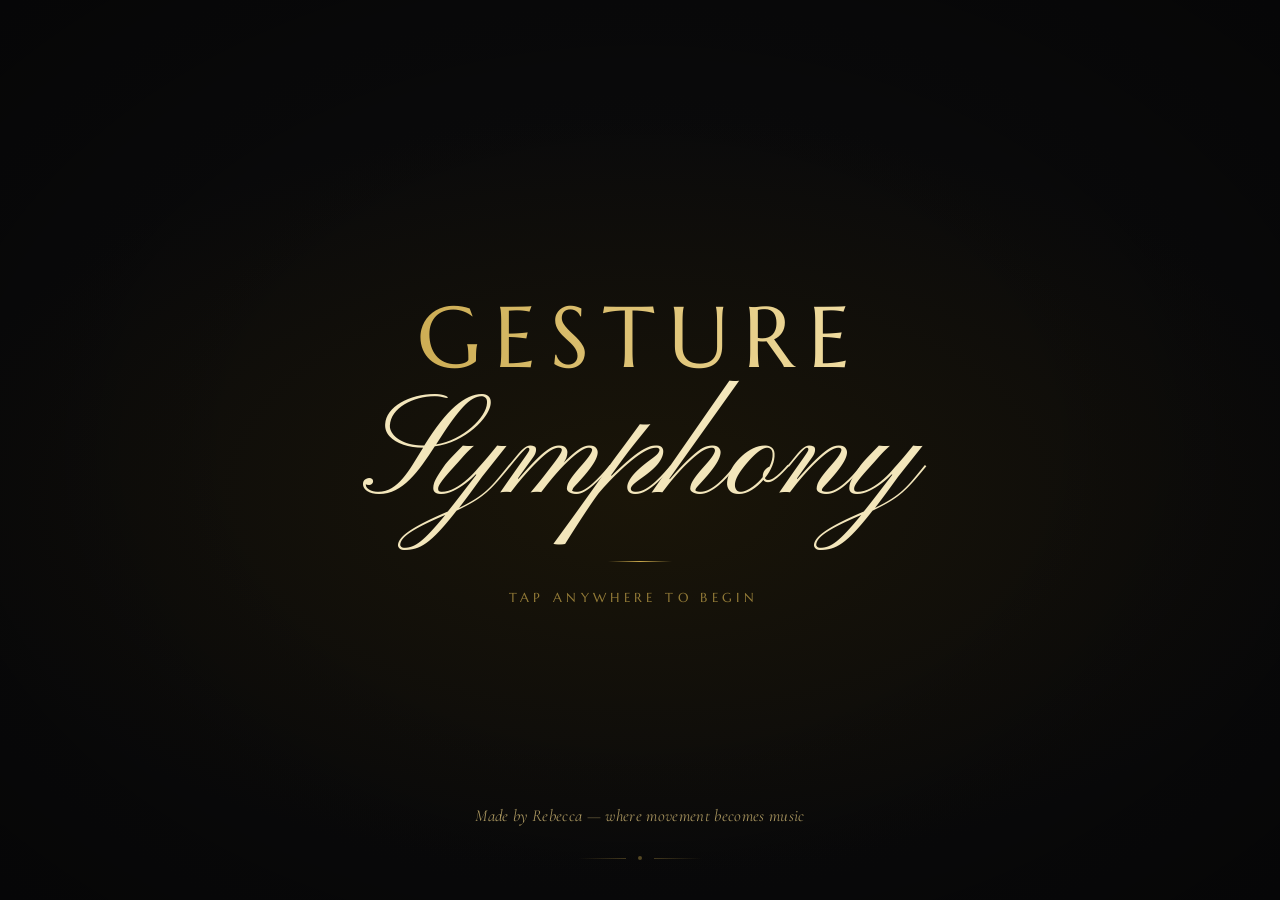
==== index.html @ cc1ec66b "Tutorial improvements: interaction, transition, axes info 1. DRAG STEP — Allow interaction behind ov" ====
<!DOCTYPE html>
<html lang="en">
<head>
  <meta charset="UTF-8">
  <meta name="viewport" content="width=device-width, initial-scale=1.0">
  <title>Gesture Symphony — Two-Player Collaborative Chord Synthesizer</title>
  <meta name="description" content="Real-time multi-person collaborative hand gesture to musical chord synthesizer using MediaPipe and Tone.js">
  
  <link rel="preconnect" href="https://fonts.googleapis.com">
  <link href="https://fonts.googleapis.com/css2?family=Inter:wght@300;400;600;700&display=swap" rel="stylesheet">
  <link href="https://fonts.googleapis.com/css2?family=Marcellus&family=Pinyon+Script&family=Cormorant+Garamond:ital,wght@0,400;1,400&display=swap" rel="stylesheet">

  <style>
    /* ============================================================
       STYLE SYSTEM
       ============================================================ */
    *, *::before, *::after { margin: 0; padding: 0; box-sizing: border-box; }
    html, body {
      width: 100%; height: 100%; overflow: hidden;
      background: #0a0a0a;
      font-family: 'Inter', -apple-system, BlinkMacSystemFont, sans-serif;
      color: #fff;
      -webkit-font-smoothing: antialiased;
    }
    video { display: none !important; }
    canvas#canvas {
      position: fixed; top: 0; left: 0; width: 100%; height: 100%;
      z-index: 0;
    }

    /* ---- PANEL HEADER ---- */
    .panel-header {
      font-size: 9px; font-weight: 700; letter-spacing: 2px;
      text-transform: uppercase; margin-bottom: 8px; text-align: center;
    }
    .left-panel.p1 .panel-header, .right-panel.p1 .panel-header { color: rgba(0, 255, 136, 0.75); }
    .left-panel.p2 .panel-header, .right-panel.p2 .panel-header { color: rgba(255, 110, 199, 0.75); }

    /* ---- LEFT PANEL ---- */
    .left-panel {
      position: fixed; top: 52%; transform: translateY(-50%);
      z-index: 10;
      display: flex; flex-direction: column; align-items: center;
      animation: fadeUp 0.6s ease-out both;
    }
    .left-panel.p1 { left: 16px; }
    .left-panel.p2 { right: 16px; }

    .gesture-list { display: flex; flex-direction: column; gap: 4px; }
    .gesture-card {
      display: flex; align-items: center; gap: 10px;
      padding: 8px 14px; min-width: 120px;
      background: rgba(18,18,24,0.65);
      backdrop-filter: blur(12px); -webkit-backdrop-filter: blur(12px);
      border: 1px solid rgba(255,255,255,0.06);
      border-radius: 10px; cursor: default;
      transition: all 0.25s cubic-bezier(.25,.46,.45,.94);
      position: relative;
    }
    .gesture-card::before {
      content:''; position: absolute; inset: 0; border-radius: 10px;
      background: linear-gradient(135deg,rgba(255,255,255,0.03) 0%,transparent 50%);
      pointer-events: none;
    }
    
    .left-panel.p1 .gesture-card.active {
      background: rgba(0, 255, 136, 0.12);
      border-color: #00ff88;
      box-shadow: 0 0 16px rgba(0, 255, 136, 0.25), inset 0 0 16px rgba(0, 255, 136, 0.05);
      transform: scale(1.03);
    }
    .left-panel.p1 .gesture-card.active .gesture-label {
      color: #00ff88;
      text-shadow: 0 0 8px rgba(0, 255, 136, 0.3);
    }

    .left-panel.p2 .gesture-card.active {
      background: rgba(255, 110, 199, 0.12);
      border-color: #ff6ec7;
      box-shadow: 0 0 16px rgba(255, 110, 199, 0.25), inset 0 0 16px rgba(255, 110, 199, 0.05);
      transform: scale(1.03);
    }
    .left-panel.p2 .gesture-card.active .gesture-label {
      color: #ff6ec7;
      text-shadow: 0 0 8px rgba(255, 110, 199, 0.3);
    }

    .gesture-card.stop { border-color: rgba(200,60,60,0.15); }
    .gesture-card.stop.active {
      border-color: rgba(255,80,80,0.5) !important;
      box-shadow: 0 0 16px rgba(255,80,80,0.15), inset 0 0 16px rgba(255,80,80,0.05) !important;
    }
    .gesture-card.stop .gesture-label { color: rgba(255,120,120,0.55); }
    .gesture-card.stop.active .gesture-label { color: rgba(255,100,100,1) !important; text-shadow: 0 0 8px rgba(255,80,80,0.4) !important; }
    
    .gesture-emoji { font-size: 18px; line-height: 1; filter: drop-shadow(0 2px 4px rgba(0,0,0,0.4)); }
    .gesture-label { font-size: 12px; font-weight: 600; color: rgba(255,255,255,0.45); transition: all 0.25s ease; }

    /* ---- RIGHT PANEL — PIE WHEEL ---- */
    .right-panel {
      position: fixed; top: 52%; transform: translateY(-50%);
      z-index: 10;
      display: flex; flex-direction: column; align-items: center;
      animation: fadeUp 0.6s ease-out both;
    }
    .right-panel.p1 { left: calc(25vw - 180px); }
    .right-panel.p2 { left: calc(75vw - 180px); }

    .pie-wheel-wrapper {
      position: relative; width: 340px; height: 340px;
      border-radius: 50%;
      background: radial-gradient(circle, rgba(255,255,255,0.03) 0%, rgba(255,255,255,0.01) 60%, rgba(0,0,0,0) 70%);
    }
    .pie-wheel-svg {
      width: 100%; height: 100%;
      filter: drop-shadow(0 8px 32px rgba(0,0,0,0.45));
    }
    .pie-wheel-svg .pie-segment-path {
      cursor: pointer;
      transition: fill 0.25s ease, stroke 0.25s ease, filter 0.25s ease;
      stroke: rgba(255,255,255,0.14);
      stroke-width: 1.2;
    }
    .pie-wheel-svg .pie-segment-group:hover .pie-segment-path {
      fill: rgba(255,255,255,0.12) !important;
      stroke: rgba(255,255,255,0.35) !important;
      filter: drop-shadow(0 0 12px rgba(255,255,255,0.18));
    }
    .pie-wheel-svg .pie-segment-group.active .pie-segment-path {
      filter: brightness(1.3) drop-shadow(0 0 10px rgba(255,255,255,0.25));
      stroke: rgba(255,255,255,0.4);
      stroke-width: 2;
    }
    .right-panel.p1 .pie-segment-group.active .pie-segment-path {
      fill: rgba(0,255,136,0.15) !important;
      stroke: rgba(0,255,136,0.85) !important;
      filter: drop-shadow(0 0 14px rgba(0,255,136,0.45)) !important;
    }
    .right-panel.p2 .pie-segment-group.active .pie-segment-path {
      fill: rgba(255,110,199,0.15) !important;
      stroke: rgba(255,110,199,0.85) !important;
      filter: drop-shadow(0 0 14px rgba(255,110,199,0.45)) !important;
    }
    .pie-wheel-svg .seg-emoji {
      font-size: 20px;
      pointer-events: none;
      filter: drop-shadow(0 2px 6px rgba(0,0,0,0.5));
    }
    .pie-wheel-svg .seg-label {
      fill: rgba(255,255,255,0.9);
      font-family: 'Inter', sans-serif;
      font-size: 11px;
      font-weight: 500;
      letter-spacing: 0.3px;
      pointer-events: none;
    }
    .pie-wheel-svg .pie-center-circle {
      fill: rgba(14,14,24,0.7);
      stroke: rgba(255,255,255,0.2);
      stroke-width: 1.5;
    }
    .pie-wheel-svg .pie-center-text {
      fill: rgba(255,255,255,0.35);
      font-family: 'Inter', sans-serif;
      font-size: 11px;
      font-weight: 500;
      letter-spacing: 2px;
      text-transform: uppercase;
    }
    /* Drag-over state for pie segments */
    .pie-segment-group.drag-over .pie-segment-path {
      stroke: rgba(255,255,255,0.6) !important;
      stroke-width: 2.5 !important;
      fill: rgba(255,255,255,0.18) !important;
      filter: drop-shadow(0 0 16px rgba(255,255,255,0.3)) !important;
    }
    /* Outer ring glow */
    .pie-wheel-svg .pie-outer-ring {
      fill: none;
      stroke: rgba(255,255,255,0.12);
      stroke-width: 1.5;
    }

    /* ---- Chord Toolbar (extras below pie) ---- */
    .chord-toolbar {
      display: flex; gap: 6px; justify-content: center; flex-wrap: wrap;
      margin-top: 8px; padding: 8px 10px;
      background: rgba(14,14,22,0.4);
      backdrop-filter: blur(14px); -webkit-backdrop-filter: blur(14px);
      border: 1px solid rgba(255,255,255,0.08);
      border-radius: 14px;
      max-width: 360px;
    }
    .chord-toolbar .toolbar-label {
      width: 100%; text-align: center;
      font-size: 8px; font-weight: 600; letter-spacing: 1.8px;
      text-transform: uppercase; color: rgba(255,255,255,0.2);
      margin-bottom: 2px;
    }
    .toolbar-chip {
      display: flex; align-items: center; gap: 5px;
      padding: 5px 11px;
      background: rgba(255,255,255,0.05);
      border: 1px solid rgba(255,255,255,0.12);
      border-radius: 12px;
      cursor: grab;
      transition: all 0.25s cubic-bezier(.25,.46,.45,.94);
      user-select: none;
      backdrop-filter: blur(10px);
    }
    .toolbar-chip:hover {
      background: rgba(255,255,255,0.12);
      border-color: rgba(255,255,255,0.25);
      transform: translateY(-1px);
      box-shadow: 0 4px 14px rgba(0,0,0,0.3);
    }
    .toolbar-chip:active { cursor: grabbing; }
    .toolbar-chip .chip-emoji { font-size: 14px; line-height: 1; filter: drop-shadow(0 1px 3px rgba(0,0,0,0.4)); }
    .toolbar-chip .chip-label {
      font-size: 10px; font-weight: 600;
      color: rgba(255,255,255,0.75);
    }
    .toolbar-chip.dragging {
      opacity: 0.4; transform: scale(0.92);
    }
    .chord-toolbar.drag-over {
      border-color: rgba(255,255,255,0.3);
      background: rgba(255,255,255,0.1);
    }

    /* ---- HUD Panels ---- */
    .hud-panel {
      position: fixed; top: 70px; z-index: 10;
      padding: 12px 18px; border-radius: 12px;
      background: rgba(18,18,24,0.65); border: 1px solid rgba(255,255,255,0.06);
      backdrop-filter: blur(12px); -webkit-backdrop-filter: blur(12px);
      min-width: 220px;
    }
    .hud-panel.p1 { left: 20px; border-left: 4px solid #00ff88; }
    .hud-panel.p2 { right: 20px; border-right: 4px solid #ff6ec7; text-align: right; }

    .hud-header {
      font-size: 10px; font-weight: 700; letter-spacing: 1.5px;
      color: rgba(255,255,255,0.4); text-transform: uppercase; margin-bottom: 4px;
    }
    .hud-chord {
      font-size: 28px; font-weight: 700; margin-bottom: 8px;
    }
    .hud-panel.p1 .hud-chord { color: #00ff88; text-shadow: 0 0 10px rgba(0,255,136,0.3); }
    .hud-panel.p2 .hud-chord { color: #ff6ec7; text-shadow: 0 0 10px rgba(255,110,199,0.3); }

    .hud-bar-container {
      width: 100%; height: 6px; background: rgba(255,255,255,0.08);
      border-radius: 3px; overflow: hidden; margin-bottom: 6px;
    }
    .hud-bar {
      height: 100%; width: 0%; transition: width 0.1s ease;
    }
    .hud-panel.p1 .hud-bar { background: #00ff88; }
    .hud-panel.p2 .hud-bar { background: #ff6ec7; float: right; }

    .hud-fingers {
      font-size: 11px; font-family: monospace; color: rgba(255,255,255,0.5);
    }

    /* ---- Chord Displays ---- */
    .chord-label {
      position: fixed; bottom: 85px; font-size: 64px; font-weight: 700;
      letter-spacing: -1px; pointer-events: none; user-select: none;
      transition: all 0.4s cubic-bezier(.25,.46,.45,.94);
    }
    .chord-label.p1 { left: 80px; color: #00ff88; text-shadow: 0 0 25px rgba(0,255,136,0.45); }
    .chord-label.p2 { right: 80px; color: #ff6ec7; text-shadow: 0 0 25px rgba(255,110,199,0.45); }

    .harmony-label {
      position: fixed; bottom: 95px; left: 50%; transform: translateX(-50%);
      font-size: 28px; font-weight: 600; color: #fff;
      text-shadow: 0 0 15px rgba(255,255,255,0.8), 0 0 30px rgba(210,180,255,0.4);
      pointer-events: none; opacity: 0; transition: opacity 0.3s ease;
      z-index: 15;
    }
    .harmony-label.active { opacity: 1; animation: floatTxt 2s ease-in-out infinite; }

    /* ---- Session Scoreboard ---- */
    #scoreboard {
      position: fixed; bottom: 16px; left: 50%; transform: translateX(-50%);
      z-index: 10; font-size: 11px; font-weight: 600; letter-spacing: 1px;
      color: rgba(255,255,255,0.4); text-transform: uppercase;
      background: rgba(18,18,24,0.6); border: 1px solid rgba(255,255,255,0.06);
      padding: 6px 16px; border-radius: 20px; backdrop-filter: blur(8px);
    }

    /* ---- Mode Selector Floating Header ---- */
    #mode-selector-container {
      position: fixed; top: 16px; left: 50%; transform: translateX(-50%);
      z-index: 30;
      display: flex; gap: 8px;
      padding: 6px;
      background: rgba(14,14,22,0.72);
      backdrop-filter: blur(16px); -webkit-backdrop-filter: blur(16px);
      border: 1px solid rgba(255,255,255,0.06);
      border-radius: 20px;
      box-shadow: 0 4px 24px rgba(0,0,0,0.5);
    }
    .mode-btn {
      padding: 8px 18px;
      background: none; border: none;
      border-radius: 14px;
      color: rgba(255,255,255,0.5);
      font-size: 11px; font-weight: 600; letter-spacing: 1.5px;
      text-transform: uppercase;
      cursor: pointer;
      transition: all 0.25s cubic-bezier(0.4, 0, 0.2, 1);
    }
    .mode-btn:hover {
      color: #fff;
    }
    .mode-btn.active {
      background: rgba(255, 255, 255, 0.08);
      color: #00ff88;
      box-shadow: 0 0 12px rgba(0, 255, 136, 0.25);
    }
    .mode-btn.active#btn-mode-duo {
      color: #ff6ec7;
      box-shadow: 0 0 12px rgba(255, 110, 199, 0.25);
    }

    /* ---- Sound Controls Tabs ---- */
    .sc-tabs {
      display: flex;
      border-bottom: 1px solid rgba(255, 255, 255, 0.05);
      background: rgba(255, 255, 255, 0.01);
    }
    .sc-tab-btn {
      flex: 1;
      padding: 10px;
      background: none;
      border: none;
      border-bottom: 2px solid transparent;
      color: rgba(255, 255, 255, 0.45);
      font-size: 11px;
      font-weight: 600;
      letter-spacing: 1.5px;
      text-transform: uppercase;
      cursor: pointer;
      transition: all 0.25s ease;
    }
    .sc-tab-btn:hover {
      color: #fff;
    }
    .sc-tab-btn.active {
      color: #fff;
      border-bottom-color: #00ff88;
      background: rgba(255, 255, 255, 0.02);
    }
    .sc-tab-btn#sc-tab-p2.active {
      border-bottom-color: #ff6ec7;
    }

    /* ---- Single Player Layout Adjustments ---- */
    body.mode-single #p2-left-panel,
    body.mode-single #p2-right-panel,
    body.mode-single #p2-hud {
      display: none !important;
    }
    body.mode-single #p1-right-panel {
      left: calc(100vw - 440px);
    }
    body.mode-single #p1-hud {
      left: 50%;
      transform: translateX(-50%);
      width: 320px;
    }

    /* ---- Single Player — Figma-Inspired Overhaul ---- */
    body.mode-single {
      --accent-hue: 145;
      --accent-color: hsl(var(--accent-hue), 60%, 68%);
      --accent-neon: hsl(var(--accent-hue), 95%, 74%);
    }

    /* Ambient background glows */
    #single-ambient-bg {
      position: fixed; inset: 0; pointer-events: none; z-index: -1;
      display: none;
    }
    body.mode-single #single-ambient-bg { display: block; }

    .amb-center-glow {
      position: absolute; width: 620px; height: 620px;
      top: 50%; left: 50%; transform: translate(-50%, -50%);
      border-radius: 50%;
      background: radial-gradient(circle, hsla(var(--accent-hue), 60%, 68%, 0.12), transparent 68%);
      filter: blur(60px);
      transition: background 1.2s ease;
    }
    .amb-nebula {
      position: absolute; border-radius: 50%;
      filter: blur(46px);
    }
    .amb-nebula.top-right {
      width: 300px; height: 300px; top: 12%; right: 16%;
      background: radial-gradient(circle, hsla(210, 30%, 40%, 0.1), transparent 70%);
    }
    .amb-nebula.bot-left {
      width: 260px; height: 260px; bottom: 10%; left: 14%;
      background: radial-gradient(circle, hsla(45, 25%, 36%, 0.08), transparent 70%);
    }

    /* Single-player top header */
    #single-header {
      position: fixed; top: 0; left: 0; right: 0; z-index: 12;
      display: none; align-items: center; justify-content: center;
      padding: 20px 0;
    }
    body.mode-single #single-header { display: flex; }
    #single-header .header-line {
      width: 48px; height: 1px; background: rgba(255,255,255,0.1);
    }
    #single-header .header-label {
      font-size: 10px; letter-spacing: 0.35em; text-transform: uppercase;
      color: rgba(255,255,255,0.25); margin: 0 16px;
      font-family: 'Inter', monospace;
    }

    /* Center chord glyph container */
    #chord-glyph-container {
      position: fixed; top: 50%; left: 50%;
      transform: translate(-50%, -55%);
      width: 320px; height: 320px;
      z-index: 1; pointer-events: none;
      display: none;
    }
    body.mode-single #chord-glyph-container { display: block; }
    #chord-glyph-container svg {
      width: 100%; height: 100%;
      transition: color 1s ease;
    }
    #chord-glyph-container .glyph-bloom {
      position: absolute; inset: -40px; border-radius: 50%;
      background: radial-gradient(circle, hsla(var(--accent-hue), 60%, 68%, 0.18), transparent 65%);
      animation: glyphBreathe 4.5s ease-in-out infinite;
      transition: background 1.2s ease;
    }

    /* Chord name display below glyph */
    #chord-name-display {
      position: fixed; top: 50%; left: 50%;
      transform: translate(-50%, 110px);
      z-index: 2; pointer-events: none;
      text-align: center; display: none;
    }
    body.mode-single #chord-name-display { display: block; }
    #chord-name-display .chord-text {
      font-size: 20px; letter-spacing: 0.15em;
      color: rgba(255,255,255,0.92); font-weight: 300;
      font-family: 'Inter', monospace;
      transition: opacity 0.5s ease;
    }
    #chord-name-display .chord-quality {
      font-size: 10px; letter-spacing: 0.22em; text-transform: uppercase;
      color: var(--accent-color, hsl(145, 60%, 68%));
      opacity: 0.75; margin-top: 6px;
      font-family: 'Inter', monospace;
      transition: color 1s ease;
    }

    /* Single-player bottom hint */
    #single-bottom-hint {
      position: fixed; bottom: 20px; left: 0; right: 0;
      z-index: 12; text-align: center;
      display: none;
    }
    body.mode-single #single-bottom-hint { display: block; }
    #single-bottom-hint span {
      font-size: 10px; letter-spacing: 0.22em; text-transform: uppercase;
      color: rgba(255,255,255,0.12);
      font-family: 'Inter', monospace;
    }

    /* Single-player panel refinements */
    body.mode-single .left-panel.p1 .gesture-card.active {
      background: hsla(var(--accent-hue), 60%, 68%, 0.14) !important;
      border-color: var(--accent-color) !important;
      box-shadow: 0 0 18px hsla(var(--accent-hue), 60%, 68%, 0.2) !important;
    }
    body.mode-single .left-panel.p1 .gesture-card.active .gesture-label {
      color: var(--accent-color) !important;
      text-shadow: 0 0 8px hsla(var(--accent-hue), 60%, 68%, 0.3) !important;
    }
    body.mode-single .left-panel.p1 .gesture-card.active::after {
      content: ''; position: absolute; left: 0; top: 50%;
      transform: translateY(-50%);
      width: 3px; height: 24px; border-radius: 2px;
      background: var(--accent-color);
    }
    body.mode-single .right-panel.p1 .pie-segment-group.active .pie-segment-path {
      stroke: var(--accent-color) !important;
      filter: brightness(1.5) drop-shadow(0 0 14px hsla(var(--accent-hue), 60%, 68%, 0.35)) !important;
    }
    body.mode-single .left-panel.p1 .panel-header {
      color: var(--accent-color) !important;
      opacity: 0.8;
      transition: color 1s ease;
    }
    body.mode-single .right-panel.p1 .panel-header {
      color: var(--accent-color) !important;
      opacity: 0.8;
      transition: color 1s ease;
    }

    /* Hide elements in single mode that aren't needed */
    body.mode-single #p1-hud { display: none !important; }
    body.mode-single #p1-chord-label { display: none !important; }
    body.mode-single #scoreboard { display: none !important; }
    body.mode-single #harmony-label { display: none !important; }

    @keyframes glyphBreathe {
      0%, 100% { transform: scale(1); }
      50% { transform: scale(1.035); }
    }
    @keyframes glyphEntry {
      from { transform: scale(0.7); opacity: 0; }
      to { transform: scale(1); opacity: 1; }
    }
    #chord-glyph-container .glyph-inner {
      animation: glyphEntry 0.8s cubic-bezier(0.22, 1, 0.36, 1) both;
    }

    /* ---- Solo & Accompaniment Mode ---- */
    body.mode-solo-accomp #p1-left-panel,
    body.mode-solo-accomp #p1-right-panel,
    body.mode-solo-accomp #p2-left-panel,
    body.mode-solo-accomp #p2-right-panel,
    body.mode-solo-accomp #p1-hud,
    body.mode-solo-accomp #p2-hud,
    body.mode-solo-accomp #chord-glyph-container,
    body.mode-solo-accomp #chord-name-display,
    body.mode-solo-accomp #single-header,
    body.mode-solo-accomp #single-bottom-hint,
    body.mode-solo-accomp #scoreboard,
    body.mode-solo-accomp #harmony-label,
    body.mode-solo-accomp #p1-chord-label,
    body.mode-solo-accomp #p2-chord-label,
    body.mode-solo-accomp #single-ambient-bg,
    body.mode-solo-accomp #sound-controls { display: none !important; }

    #solo-accomp-hud {
      position: fixed; bottom: 28px; left: 50%; transform: translateX(-50%);
      z-index: 20; display: none;
      padding: 14px 28px 12px; min-width: 380px;
      background: rgba(10,10,18,0.78);
      backdrop-filter: blur(18px); -webkit-backdrop-filter: blur(18px);
      border: 1px solid rgba(255,255,255,0.07);
      border-radius: 16px; color: #fff;
      font-family: 'Inter', monospace;
    }
    body.mode-solo-accomp #solo-accomp-hud { display: flex; gap: 24px; align-items: center; }

    #solo-accomp-hud .sa-col { display: flex; flex-direction: column; align-items: center; gap: 3px; }
    #solo-accomp-hud .sa-label {
      font-size: 9px; letter-spacing: 0.25em; text-transform: uppercase;
      color: rgba(255,255,255,0.3);
    }
    #solo-accomp-hud .sa-value {
      font-size: 18px; font-weight: 300; letter-spacing: 0.08em;
      color: rgba(255,255,255,0.9); min-width: 48px; text-align: center;
    }
    #solo-accomp-hud .sa-value.sa-note {
      font-size: 24px; font-weight: 400;
      color: hsl(var(--sa-hue, 145), 75%, 72%);
      text-shadow: 0 0 12px hsla(var(--sa-hue, 145), 80%, 60%, 0.3);
    }
    #solo-accomp-hud .sa-bar-track {
      width: 64px; height: 4px; border-radius: 2px;
      background: rgba(255,255,255,0.08); overflow: hidden;
    }
    #solo-accomp-hud .sa-bar-fill {
      height: 100%; border-radius: 2px;
      background: hsl(var(--sa-hue, 145), 65%, 60%);
      transition: width 0.08s ease;
    }
    #solo-accomp-hud .sa-articulation {
      font-size: 11px; font-weight: 500; letter-spacing: 0.15em;
      text-transform: uppercase; padding: 3px 10px;
      border-radius: 6px; border: 1px solid rgba(255,255,255,0.12);
      background: rgba(255,255,255,0.04);
    }
    #solo-accomp-hud .sa-articulation.legato { color: #6be89f; border-color: rgba(107,232,159,0.2); }
    #solo-accomp-hud .sa-articulation.staccato { color: #e8a96b; border-color: rgba(232,169,107,0.2); }
    #solo-accomp-hud .sa-articulation.pizzicato { color: #e86b8a; border-color: rgba(232,107,138,0.2); }

    /* Solo mode header */
    #solo-accomp-header {
      position: fixed; top: 0; left: 0; right: 0; z-index: 12;
      display: none; align-items: center; justify-content: center; padding: 20px 0;
    }
    body.mode-solo-accomp #solo-accomp-header { display: flex; }
    #solo-accomp-header .header-line { width: 48px; height: 1px; background: rgba(255,255,255,0.1); }
    #solo-accomp-header .header-label {
      font-size: 10px; letter-spacing: 0.35em; text-transform: uppercase;
      color: rgba(255,255,255,0.25); margin: 0 16px; font-family: 'Inter', monospace;
    }

    /* Scale selector pills for solo mode */
    #solo-scale-selector {
      position: fixed; top: 56px; left: 50%; transform: translateX(-50%);
      z-index: 15; display: none; gap: 6px;
    }
    body.mode-solo-accomp #solo-scale-selector { display: flex; }
    .sa-scale-btn {
      font-size: 10px; letter-spacing: 0.15em; text-transform: uppercase;
      padding: 5px 12px; border-radius: 8px;
      background: rgba(255,255,255,0.04); border: 1px solid rgba(255,255,255,0.08);
      color: rgba(255,255,255,0.4); cursor: pointer;
      font-family: 'Inter', monospace; transition: all 0.2s ease;
    }
    .sa-scale-btn:hover { background: rgba(255,255,255,0.08); color: rgba(255,255,255,0.6); }
    .sa-scale-btn.active {
      background: rgba(107,232,159,0.12); border-color: rgba(107,232,159,0.25);
      color: #6be89f;
    }


    /* ---- Performance warning ---- */
    .perf-warning {
      position: fixed; top: 18px; left: 20px;
      background: rgba(200,60,60,0.85); color: #fff; padding: 6px 12px;
      border-radius: 4px; font-size: 11px; font-weight: 700; text-transform: uppercase;
      z-index: 100; pointer-events: none;
    }
    .perf-warning.hidden { display: none; }

    /* ---- Sound Controls Dashboard ---- */
    #sound-controls {
      position: fixed; bottom: 16px; left: 20px;
      z-index: 20; width: 440px; max-width: calc(100vw - 360px);
      background: rgba(14,14,22,0.82);
      backdrop-filter: blur(20px); -webkit-backdrop-filter: blur(20px);
      border: 1px solid rgba(255,255,255,0.06);
      border-radius: 16px; overflow: hidden;
      animation: fadeUp 0.5s ease-out both 0.6s;
    }
    .sc-header {
      display: flex; align-items: center; gap: 8px;
      padding: 10px 16px;
      background: rgba(255,255,255,0.03);
      border-bottom: 1px solid rgba(255,255,255,0.05);
      font-size: 12px; font-weight: 600; letter-spacing: 2px;
      color: rgba(255,255,255,0.6); cursor: grab; user-select: none;
    }
    .sc-grip { font-size: 14px; color: rgba(255,255,255,0.2); }
    .sc-toggle {
      margin-left: auto; background: none; border: none; color: rgba(255,255,255,0.35);
      font-size: 18px; cursor: pointer; padding: 0 4px; line-height: 1;
    }
    .sc-body { padding: 12px 16px; display: flex; flex-direction: column; gap: 14px; }
    .sc-body.collapsed { display: none; }
    .sc-section-label {
      font-size: 10px; font-weight: 600; letter-spacing: 1.5px;
      color: rgba(255,255,255,0.3); margin-bottom: 8px; text-transform: uppercase;
    }
    .sc-row { display: flex; gap: 12px; }
    .sc-timbre-group { display: flex; gap: 8px; width: 100%; }
    .sc-timbre-btn, .sc-autoplay-btn {
      flex: 1; padding: 8px 10px;
      background: rgba(30,30,40,0.6);
      border: 1px solid rgba(255,255,255,0.06); border-radius: 10px;
      color: rgba(255,255,255,0.45); font-family: inherit;
      font-size: 11px; font-weight: 600; cursor: pointer;
      transition: all 0.25s ease; text-align: center; line-height: 1.3;
    }
    .sc-timbre-btn small, .sc-autoplay-btn small { font-size: 9px; font-weight: 400; opacity: 0.6; }
    .sc-timbre-btn.active, .sc-autoplay-btn.active {
      background: rgba(100,80,180,0.3);
      border-color: rgba(140,120,220,0.5);
      color: #fff;
      box-shadow: 0 0 16px rgba(100,80,180,0.15);
    }
    .sc-timbre-btn:hover:not(.active), .sc-autoplay-btn:hover:not(.active) { background: rgba(40,40,55,0.7); border-color: rgba(255,255,255,0.1); }

    /* Sliders */
    .sc-slider-group { display: flex; flex-direction: column; gap: 4px; width: 50%; }
    .sc-slider-group label {
      font-size: 10px; font-weight: 600; letter-spacing: 1px;
      color: rgba(255,255,255,0.4); display: flex; align-items: center; justify-content: space-between;
    }
    .sc-val { font-weight: 400; color: rgba(255,255,255,0.3); }
    .sc-range {
      -webkit-appearance: none; appearance: none;
      width: 100%; height: 6px;
      background: rgba(255,255,255,0.08); border-radius: 3px;
      outline: none; cursor: pointer;
    }
    .sc-range::-webkit-slider-thumb {
      -webkit-appearance: none; width: 16px; height: 16px;
      border-radius: 50%; background: #fff; cursor: grab;
      box-shadow: 0 0 8px rgba(255,255,255,0.3);
    }
    .sc-range.hp::-webkit-slider-thumb { background: #ff6b8a; }
    .sc-range.lp::-webkit-slider-thumb { background: #6bc5ff; }
    .sc-range.reverb::-webkit-slider-thumb { background: #c49bff; }

    /* ADSR */
    .sc-adsr-row { display: flex; align-items: flex-end; gap: 14px; padding-top: 4px; }
    .sc-adsr-slider { display: flex; flex-direction: column; align-items: center; gap: 4px; }
    .sc-adsr-val { font-size: 11px; font-weight: 600; color: rgba(255,255,255,0.5); }
    .sc-range-v {
      -webkit-appearance: slider-vertical; appearance: slider-vertical;
      width: 8px; height: 80px;
      background: rgba(255,255,255,0.08); outline: none; cursor: pointer;
    }
    .sc-range-v::-webkit-slider-thumb {
      -webkit-appearance: none; width: 18px; height: 18px;
      border-radius: 50%; cursor: grab;
      box-shadow: 0 2px 6px rgba(0,0,0,0.4);
    }
    .sc-range-v.adsr-a::-webkit-slider-thumb { background: #c49bff; }
    .sc-range-v.adsr-d::-webkit-slider-thumb { background: #6bc5ff; }
    .sc-range-v.adsr-s::-webkit-slider-thumb { background: #4fdbaf; }
    .sc-range-v.adsr-r::-webkit-slider-thumb { background: #ff6b8a; }
    
    .sc-adsr-label {
      font-size: 12px; font-weight: 700; width: 24px; height: 24px;
      display: flex; align-items: center; justify-content: center;
      border-radius: 6px; border: 1.5px solid;
    }
    .sc-adsr-label.a { color: #c49bff; border-color: rgba(196,155,255,0.3); }
    .sc-adsr-label.d { color: #6bc5ff; border-color: rgba(107,197,255,0.3); }
    .sc-adsr-label.s { color: #4fdbaf; border-color: rgba(79,219,175,0.3); }
    .sc-adsr-label.r { color: #ff6b8a; border-color: rgba(255,107,138,0.3); }

    #adsr-canvas {
      background: rgba(255,255,255,0.03); border-radius: 8px;
      border: 1px solid rgba(255,255,255,0.04);
    }

    /* ---- Start Overlay ---- */
    #start-overlay {
      position: fixed; inset: 0; z-index: 100;
      display: flex; align-items: center; justify-content: center;
      background: rgba(5,5,12,0.92);
      backdrop-filter: blur(24px); -webkit-backdrop-filter: blur(24px);
      cursor: pointer; transition: opacity 0.7s ease; user-select: none;
    }
    #start-overlay.hidden { opacity: 0; pointer-events: none; }
    .overlay-icon { font-size: 48px; margin-bottom: 18px; animation: float 3s ease-in-out infinite; text-align: center; }
    .overlay-title {
      font-size: 34px; font-weight: 700; letter-spacing: -0.5px; margin-bottom: 10px; text-align: center;
      background: linear-gradient(135deg,#fff,rgba(210,180,140,0.9));
      -webkit-background-clip: text; -webkit-text-fill-color: transparent; background-clip: text;
    }
    .overlay-subtitle {
      font-size: 13px; font-weight: 300; color: rgba(255,255,255,0.4);
      letter-spacing: 2px; text-transform: uppercase; text-align: center;
      animation: pulse 2.5s ease-in-out infinite;
    }
    .overlay-content { text-align: center; }

    /* ---- Animations ---- */
    @keyframes fadeUp { from { opacity:0; transform:translateY(20px); } to { opacity:1; } }
    @keyframes float { 0%,100% { transform:translateY(0); } 50% { transform:translateY(-10px); } }
    @keyframes floatTxt { 0%,100% { transform:translateY(0) translateX(-50%); } 50% { transform:translateY(-5px) translateX(-50%); } }
    @keyframes pulse { 0%,100% { opacity:0.4; } 50% { opacity:0.7; } }

    @keyframes glyphDrawOn {
      from { stroke-dasharray: 0 9999; opacity: 0; }
      to { stroke-dasharray: 9999 0; opacity: 1; }
    }
    @keyframes glyphFadeIn {
      from { opacity: 0; transform: scale(0); }
      to { opacity: 0.85; transform: scale(1); }
    }
    @keyframes glyphRain {
      0% { opacity: 0; transform: translateY(-8px); }
      40% { opacity: 0.7; }
      100% { opacity: 0; transform: translateY(16px); }
    }
    @keyframes glyphWave {
      0% { opacity: 0; transform: scale(0.4) translateY(20px); }
      30% { opacity: 0.8; }
      100% { opacity: 0; transform: scale(1.5) translateY(-30px); }
    }
    @keyframes glyphPulse {
      0%, 100% { opacity: 0.4; }
      50% { opacity: 0.9; }
    }
    @keyframes glyphSandDrop {
      0% { transform: translateY(-30px); opacity: 0; }
      20% { opacity: 1; }
      100% { transform: translateY(40px); opacity: 0; }
    }
    .glyph-spin { animation: spin 24s linear infinite; }
    .glyph-sway { animation: sway 5s ease-in-out infinite; }
    .glyph-flicker { animation: flicker 2.4s ease-in-out infinite; }
    @keyframes spin { to { transform: rotate(360deg); } }
    @keyframes sway { 0%, 100% { transform: rotate(-5deg); } 50% { transform: rotate(5deg); } }
    @keyframes flicker { 0%, 100% { opacity: 1; } 25% { opacity: 0.55; } 50% { opacity: 1; } 75% { opacity: 0.8; } }


    /* ---- Responsive ---- */
    @media (max-width: 900px) {
      .hud-panel { min-width: 160px; top: 60px; padding: 8px 12px; }
      .chord-label { font-size: 44px; bottom: 120px; }
      .chord-label.p1 { left: 20px; }
      .chord-label.p2 { right: 20px; }
      #sound-controls { width: 340px; display: none; } /* hide sound controls on small screens for visual layout */
    }
    /* ---- Landing Page ---- */
    #loading-screen {
      position: fixed; inset: 0; z-index: 9999;
      display: flex; flex-direction: column;
      align-items: center; justify-content: center;
      background: radial-gradient(ellipse 80% 60% at 50% 55%, #1a1508 0%, #0a0a0b 70%);
      cursor: pointer;
      transition: opacity 0.8s ease, visibility 0.8s ease;
      user-select: none; overflow: hidden;
      font-family: 'Marcellus', Georgia, serif;
    }
    #loading-screen.fade-out { opacity: 0; visibility: hidden; pointer-events: none; }
    .landing-vignette {
      position: absolute; inset: 0; pointer-events: none;
      background: radial-gradient(ellipse 100% 100% at 50% 50%, transparent 30%, rgba(0,0,0,0.7) 100%);
    }
    .landing-notes { position: absolute; inset: 0; pointer-events: none; overflow: hidden; }
    .landing-note { position: absolute; bottom: 50%; }
    .glow-pulse { animation: pulse-glow 3s ease-in-out infinite; }
    @keyframes pulse-glow { 0%, 100% { opacity: 0.6; } 50% { opacity: 1; } }
    .note-float {
      animation: float-up 4s ease-in-out infinite;
      filter: drop-shadow(0 0 6px rgba(226,200,126,0.5));
    }
    @keyframes float-up {
      0%   { transform: translateY(0px) rotate(var(--rot, 0deg)); opacity: 0.15; }
      50%  { opacity: 0.35; }
      100% { transform: translateY(-60px) rotate(var(--rot, 0deg)); opacity: 0; }
    }
    .landing-center {
      position: relative; display: flex; flex-direction: column;
      align-items: center; justify-content: center; height: 100%;
      z-index: 1; perspective: 900px;
    }
    .landing-title-wrap { animation: lnTitleFloat 6s ease-in-out infinite; }
    @keyframes lnTitleFloat { 0%, 100% { transform: translateY(0); } 50% { transform: translateY(-8px); } }
    .landing-title-parallax {
      transition: transform 0.5s cubic-bezier(0.22,1,0.36,1);
      transform-style: preserve-3d; will-change: transform;
    }
    .landing-title {
      text-align: center; line-height: 1;
      animation: lnGlowBreathe 4.5s ease-in-out infinite;
    }
    .landing-title-top {
      display: block;
      font-family: 'Marcellus', Georgia, serif;
      font-size: clamp(2.4rem, 8vw, 5.4rem);
      font-weight: 400; letter-spacing: 0.16em; text-transform: uppercase;
      background: linear-gradient(90deg, #c9a84c 0%, #e2c87e 30%, #f5e4b0 50%, #e2c87e 70%, #c9a84c 100%);
      background-size: 200% auto;
      -webkit-background-clip: text; background-clip: text;
      -webkit-text-fill-color: transparent;
      animation: lnShimmer 4s linear infinite;
    }
    @keyframes lnShimmer { 0% { background-position: -200% center; } 100% { background-position: 200% center; } }
    .landing-title-bottom {
      display: block;
      font-family: 'Pinyon Script', cursive;
      font-size: clamp(4rem, 14vw, 9rem);
      font-weight: 400; line-height: 0.95; color: #f3e6bb; margin-top: 0.08em;
    }
    @keyframes lnGlowBreathe {
      0%, 100% { filter: drop-shadow(0 0 16px rgba(226,200,126,0.35)) drop-shadow(0 0 40px rgba(201,168,76,0.22)); }
      50%      { filter: drop-shadow(0 0 26px rgba(226,200,126,0.6)) drop-shadow(0 0 64px rgba(201,168,76,0.4)); }
    }
    .landing-divider {
      width: 64px; height: 1px; margin: 32px 0 28px;
      background: linear-gradient(90deg, transparent, #c9a84c, transparent);
      transform-origin: center; animation: lnLineGrow 1.5s cubic-bezier(0.16,1,0.3,1) 0.6s both;
    }
    @keyframes lnLineGrow { from { transform: scaleX(0); } to { transform: scaleX(1); } }
    .landing-subtitle {
      font-family: 'Marcellus', Georgia, serif;
      font-size: clamp(0.66rem, 1.5vw, 0.8rem);
      font-weight: 400; letter-spacing: 0.34em;
      color: rgba(201,168,76,0.7); text-transform: uppercase;
    }
    .landing-cursor { transition: opacity 0.1s; margin-left: 2px; }
    .landing-credit {
      position: absolute; bottom: 74px;
      font-family: 'Cormorant Garamond', Georgia, serif;
      font-style: italic; font-weight: 400;
      font-size: clamp(0.85rem, 2vw, 1.05rem);
      letter-spacing: 0.02em; color: rgba(226,200,126,0.72);
    }
    .landing-ornament { position: absolute; bottom: 40px; display: flex; align-items: center; gap: 12px; }
    .landing-ornament-line { width: 48px; height: 1px; }
    .landing-ornament-dot { width: 4px; height: 4px; border-radius: 50%; background: rgba(201,168,76,0.4); }
    .landing-ripple {
      position: absolute; width: 260px; height: 260px; border-radius: 9999px;
      border: 1px solid rgba(226,200,126,0.8);
      box-shadow: 0 0 18px rgba(226,200,126,0.35);
      animation: lnRipple 0.9s cubic-bezier(0.16,1,0.3,1) forwards; pointer-events: none;
    }
    @keyframes lnRipple {
      0%   { opacity: 0.55; transform: translate(-50%,-50%) scale(0); }
      100% { opacity: 0;    transform: translate(-50%,-50%) scale(1); }
    }
    .ln-fade { opacity: 0; transform: translateY(20px); animation: lnFadeUp 1.2s cubic-bezier(0.16,1,0.3,1) both; }
    @keyframes lnFadeUp { from { opacity: 0; transform: translateY(20px); } to { opacity: 1; transform: translateY(0); } }
    .landing-trail-note {
      position: absolute; pointer-events: none;
      animation: lnTrailFade 1.5s cubic-bezier(0.22,1,0.36,1) forwards;
      filter: drop-shadow(0 0 6px rgba(226,200,126,0.7)); will-change: transform, opacity;
    }
    @keyframes lnTrailFade {
      0%   { opacity: 0; transform: translate(-50%,-50%) scale(0.4) rotate(var(--rot, 0deg)); }
      18%  { opacity: 0.95; transform: translate(-50%,-50%) scale(1.05) rotate(var(--rot, 0deg)); }
      100% { opacity: 0; transform: translate(-50%,-90%) scale(0.7) rotate(var(--rot, 0deg)); }
    }

    /* ---- Tutorial System ---- */
    #tutorial-overlay {
      position: fixed; inset: 0; z-index: 8000;
      pointer-events: none; opacity: 0;
      transition: opacity 0.5s ease;
    }
    #tutorial-overlay.tut-active { pointer-events: auto; opacity: 1; }
    .tut-backdrop { position: absolute; inset: 0; background: rgba(0,0,0,0.35); }
    .tut-progress {
      position: absolute; top: 0; left: 0; right: 0;
      height: 3px; background: rgba(255,255,255,0.06); z-index: 2;
    }
    .tut-progress-fill {
      height: 100%; width: 0;
      background: linear-gradient(90deg, #c9a84c, #e2c87e);
      border-radius: 3px;
      transition: width 0.5s cubic-bezier(0.16,1,0.3,1);
    }
    .tut-skip {
      position: absolute; top: 16px; right: 20px; z-index: 3;
      background: none; border: 1px solid rgba(255,255,255,0.15);
      color: rgba(255,255,255,0.5); font-size: 12px;
      padding: 6px 16px; border-radius: 20px;
      cursor: pointer; font-family: 'Inter', sans-serif;
      transition: all 0.3s ease; letter-spacing: 0.5px;
    }
    .tut-skip:hover { background: rgba(255,255,255,0.08); color: rgba(255,255,255,0.8); }
    .tut-guide {
      position: absolute; bottom: 32px; left: 32px;
      display: flex; align-items: flex-end; gap: 16px; z-index: 3;
      animation: tutGuideIn 0.6s cubic-bezier(0.16,1,0.3,1) both;
    }
    @keyframes tutGuideIn { from { opacity: 0; transform: translateY(30px); } to { opacity: 1; transform: translateY(0); } }
    .tut-mascot {
      width: 72px; height: 72px; flex-shrink: 0; position: relative;
      animation: tutMascotBob 3s ease-in-out infinite;
    }
    @keyframes tutMascotBob { 0%, 100% { transform: translateY(0); } 50% { transform: translateY(-4px); } }
    .tut-mascot-body {
      width: 64px; height: 64px; border-radius: 50%;
      background: linear-gradient(160deg, #e8d5f5 0%, #c5a3d9 50%, #a07db8 100%);
      position: relative; margin: 4px auto 0;
      box-shadow: 0 4px 20px rgba(160,125,184,0.3);
    }
    .tut-mascot-eyes { position: absolute; top: 20px; left: 50%; transform: translateX(-50%); display: flex; gap: 10px; }
    .tut-mascot-eye {
      width: 10px; height: 12px; background: #2a1f3d; border-radius: 50%; position: relative;
    }
    .tut-mascot-eye::after {
      content: ''; position: absolute; top: 2px; right: 2px;
      width: 4px; height: 4px; background: #fff; border-radius: 50%;
    }
    .tut-mascot-mouth {
      position: absolute; bottom: 15px; left: 50%; transform: translateX(-50%);
      width: 14px; height: 7px;
      border-bottom: 2.5px solid #2a1f3d; border-radius: 0 0 14px 14px;
    }
    .tut-mascot-blush-l, .tut-mascot-blush-r {
      position: absolute; top: 30px; width: 10px; height: 6px;
      background: rgba(255,150,180,0.45); border-radius: 50%;
    }
    .tut-mascot-blush-l { left: 6px; }
    .tut-mascot-blush-r { right: 6px; }
    .tut-mascot-hp {
      position: absolute; top: -4px;
      width: 18px; height: 20px; background: #333;
      border-radius: 8px 8px 4px 4px;
      box-shadow: inset 0 -3px 0 #222;
    }
    .tut-mascot-hp-l { left: -2px; }
    .tut-mascot-hp-r { right: -2px; }
    .tut-mascot-hp-band {
      position: absolute; top: -2px; left: 8px; right: 8px;
      height: 6px; background: #333; border-radius: 6px;
    }
    .tut-mascot.tut-excited .tut-mascot-body { animation: tutExcite 0.4s ease; }
    @keyframes tutExcite { 0%, 100% { transform: scale(1); } 50% { transform: scale(1.12); } }
    .tut-bubble {
      background: rgba(255,255,255,0.07);
      backdrop-filter: blur(20px); -webkit-backdrop-filter: blur(20px);
      border: 1px solid rgba(255,255,255,0.12);
      border-radius: 18px 18px 18px 4px;
      padding: 18px 22px;
      max-width: 380px; min-width: 260px;
      animation: tutBubbleIn 0.5s cubic-bezier(0.16,1,0.3,1) 0.15s both;
    }
    @keyframes tutBubbleIn {
      from { opacity: 0; transform: translateX(-20px) scale(0.9); }
      to   { opacity: 1; transform: translateX(0) scale(1); }
    }
    .tut-bubble-text {
      font-size: 14px; line-height: 1.6;
      color: rgba(255,255,255,0.88); font-family: 'Inter', sans-serif;
      margin-bottom: 14px;
    }
    .tut-bubble-text strong { color: #e2c87e; font-weight: 600; }
    .tut-next-btn {
      background: linear-gradient(135deg, rgba(201,168,76,0.25), rgba(201,168,76,0.15));
      border: 1px solid rgba(201,168,76,0.3);
      color: #e2c87e; font-size: 13px; font-weight: 500;
      padding: 8px 22px; border-radius: 24px;
      cursor: pointer; font-family: 'Inter', sans-serif;
      transition: all 0.3s ease; letter-spacing: 0.3px;
    }
    .tut-next-btn:hover {
      background: linear-gradient(135deg, rgba(201,168,76,0.4), rgba(201,168,76,0.25));
      transform: translateY(-1px); box-shadow: 0 4px 16px rgba(201,168,76,0.2);
    }
    .tut-detected {
      position: absolute; bottom: 120px; left: 50%;
      transform: translateX(-50%) translateY(20px);
      background: rgba(0,255,136,0.15); border: 1px solid rgba(0,255,136,0.3);
      color: #00ff88; font-size: 14px; font-weight: 500;
      padding: 8px 24px; border-radius: 24px;
      opacity: 0; transition: all 0.4s cubic-bezier(0.16,1,0.3,1);
      font-family: 'Inter', sans-serif; z-index: 3;
    }
    .tut-detected.tut-show { opacity: 1; transform: translateX(-50%) translateY(0); }
    .tut-hint {
      position: absolute; top: 50%; left: 50%;
      transform: translate(-50%, -50%); z-index: 2;
      pointer-events: none; text-align: center;
    }
    .tut-hint-emoji { font-size: 72px; animation: tutHintPulse 2s ease-in-out infinite; }
    @keyframes tutHintPulse { 0%, 100% { transform: scale(1); opacity: 0.8; } 50% { transform: scale(1.1); opacity: 1; } }
    .tut-hint-label {
      font-size: 16px; color: rgba(255,255,255,0.6);
      margin-top: 12px; font-family: 'Inter', sans-serif; letter-spacing: 1px;
    }

    /* ---- Duo Chord Combinations Guide ---- */
    #duo-chord-guide { position: fixed; bottom: 20px; right: 20px; z-index: 500; display: none; }
    body.mode-duo #duo-chord-guide { display: block; }
    .dcg-toggle {
      width: 42px; height: 42px; border-radius: 50%;
      background: rgba(255,255,255,0.06);
      backdrop-filter: blur(16px); -webkit-backdrop-filter: blur(16px);
      border: 1px solid rgba(255,255,255,0.12);
      color: rgba(255,255,255,0.7); font-size: 18px;
      cursor: pointer; display: flex; align-items: center; justify-content: center;
      transition: all 0.3s ease;
      position: absolute; bottom: 0; right: 0;
    }
    .dcg-toggle:hover { background: rgba(255,255,255,0.1); transform: scale(1.1); }
    .dcg-panel {
      position: absolute; bottom: 52px; right: 0;
      width: 300px; max-height: 0; overflow: hidden;
      background: rgba(10,10,18,0.85);
      backdrop-filter: blur(24px); -webkit-backdrop-filter: blur(24px);
      border: 1px solid rgba(255,255,255,0.1); border-radius: 16px;
      transition: max-height 0.4s cubic-bezier(0.16,1,0.3,1), opacity 0.3s ease, padding 0.3s ease;
      opacity: 0; padding: 0 16px;
    }
    .dcg-panel.dcg-open { max-height: 500px; opacity: 1; padding: 16px; }
    .dcg-title {
      font-size: 13px; font-weight: 600; letter-spacing: 0.5px;
      color: rgba(255,255,255,0.85); margin-bottom: 12px;
    }
    .dcg-row {
      display: flex; align-items: center; gap: 10px;
      padding: 6px 0; border-bottom: 1px solid rgba(255,255,255,0.04);
      font-size: 12px; color: rgba(255,255,255,0.6);
    }
    .dcg-row:last-child { border-bottom: none; }
    .dcg-emoji { font-size: 16px; min-width: 24px; text-align: center; }
    .dcg-name { font-weight: 500; color: rgba(255,255,255,0.8); min-width: 90px; }
    .dcg-combo { color: rgba(255,255,255,0.45); font-size: 11px; }
  </style>

  <!-- MediaPipe dependencies (local libs with CDN fallback) -->
  <script src="libs/hands/hands.js"></script>
  <script src="libs/camera_utils.js"></script>
  <!-- Tone.js -->
  <script src="libs/Tone.js"></script>
</head>
<body>
  <!-- Landing Page -->
  <div id="loading-screen">
    <div class="landing-vignette"></div>
    <div class="landing-notes">
      <div class="landing-note glow-pulse" style="left:38%;animation-delay:0s;animation-duration:4.2s;--rot:-12deg;">
        <div class="note-float" style="animation-delay:0s;animation-duration:4.2s;--rot:-12deg;opacity:0;">
          <svg width="18" height="24" viewBox="0 0 18 24" fill="none"><path d="M6 18V4c3 0 6 1.5 8 4.5" stroke="#c9a84c" stroke-width="1.4" stroke-linecap="round" fill="none"/><ellipse cx="4" cy="18.5" rx="4" ry="3" fill="#c9a84c" transform="rotate(-20 4 18.5)"/></svg>
        </div>
      </div>
      <div class="landing-note glow-pulse" style="left:45%;animation-delay:1.1s;animation-duration:3.8s;--rot:6deg;">
        <div class="note-float" style="animation-delay:1.1s;animation-duration:3.8s;--rot:6deg;opacity:0;">
          <svg width="14" height="19" viewBox="0 0 18 24" fill="none"><path d="M6 18V4c3 0 6 1.5 8 4.5" stroke="#c9a84c" stroke-width="1.4" stroke-linecap="round" fill="none"/><ellipse cx="4" cy="18.5" rx="4" ry="3" fill="#c9a84c" transform="rotate(-20 4 18.5)"/></svg>
        </div>
      </div>
      <div class="landing-note glow-pulse" style="left:52%;animation-delay:2.3s;animation-duration:4.6s;--rot:-3deg;">
        <div class="note-float" style="animation-delay:2.3s;animation-duration:4.6s;--rot:-3deg;opacity:0;">
          <svg width="16" height="22" viewBox="0 0 18 24" fill="none"><path d="M6 18V4c3 0 6 1.5 8 4.5" stroke="#c9a84c" stroke-width="1.4" stroke-linecap="round" fill="none"/><ellipse cx="4" cy="18.5" rx="4" ry="3" fill="#c9a84c" transform="rotate(-20 4 18.5)"/></svg>
        </div>
      </div>
      <div class="landing-note glow-pulse" style="left:41%;animation-delay:0.6s;animation-duration:5s;--rot:15deg;">
        <div class="note-float" style="animation-delay:0.6s;animation-duration:5s;--rot:15deg;opacity:0;">
          <svg width="12" height="16" viewBox="0 0 18 24" fill="none"><path d="M6 18V4c3 0 6 1.5 8 4.5" stroke="#c9a84c" stroke-width="1.4" stroke-linecap="round" fill="none"/><ellipse cx="4" cy="18.5" rx="4" ry="3" fill="#c9a84c" transform="rotate(-20 4 18.5)"/></svg>
        </div>
      </div>
      <div class="landing-note glow-pulse" style="left:49%;animation-delay:1.8s;animation-duration:4s;--rot:-8deg;">
        <div class="note-float" style="animation-delay:1.8s;animation-duration:4s;--rot:-8deg;opacity:0;">
          <svg width="20" height="24" viewBox="0 0 24 29" fill="none"><path d="M9 21V7l13-3v14" stroke="#c9a84c" stroke-width="1.5" stroke-linecap="round" stroke-linejoin="round" fill="none"/><circle cx="6" cy="21" r="3" fill="#c9a84c"/><circle cx="19" cy="18" r="3" fill="#c9a84c"/></svg>
        </div>
      </div>
    </div>
    <div id="landing-trail" style="position:absolute;inset:0;pointer-events:none;z-index:20;overflow:hidden;"></div>
    <div id="landing-ripples" style="position:absolute;inset:0;pointer-events:none;z-index:30;overflow:hidden;"></div>
    <div class="landing-center">
      <div class="ln-fade landing-title-wrap" style="animation-delay:0.35s;">
        <div class="landing-title-parallax" id="landing-parallax">
          <h1 class="landing-title">
            <span class="landing-title-top">Gesture</span>
            <span class="landing-title-bottom">Symphony</span>
          </h1>
        </div>
      </div>
      <div class="landing-divider ln-fade" style="animation-delay:0.6s;"></div>
      <p class="landing-subtitle ln-fade" id="landing-sub" style="animation-delay:0.75s;">
        Tap anywhere to begin<span class="landing-cursor" id="landing-cursor">_</span>
      </p>
      <p class="landing-credit ln-fade" style="animation-delay:1.15s;">
        Made by Rebecca <span style="font-style:normal;opacity:0.6;">—</span> where movement becomes music
      </p>
      <div class="landing-ornament ln-fade" style="animation-delay:1s;">
        <div class="landing-ornament-line" style="background:linear-gradient(90deg,transparent,rgba(201,168,76,0.3));"></div>
        <div class="landing-ornament-dot"></div>
        <div class="landing-ornament-line" style="background:linear-gradient(90deg,rgba(201,168,76,0.3),transparent);"></div>
      </div>
    </div>
  </div>

  <!-- Tutorial Overlay -->
  <div id="tutorial-overlay">
    <div class="tut-backdrop"></div>
    <div class="tut-progress"><div class="tut-progress-fill" id="tut-progress-fill"></div></div>
    <button class="tut-skip" id="tut-skip">Skip →</button>
    <div class="tut-guide">
      <div class="tut-mascot" id="tut-mascot">
        <div class="tut-mascot-hp-band"></div>
        <div class="tut-mascot-hp tut-mascot-hp-l"></div>
        <div class="tut-mascot-hp tut-mascot-hp-r"></div>
        <div class="tut-mascot-body">
          <div class="tut-mascot-eyes">
            <div class="tut-mascot-eye"></div>
            <div class="tut-mascot-eye"></div>
          </div>
          <div class="tut-mascot-mouth"></div>
          <div class="tut-mascot-blush-l"></div>
          <div class="tut-mascot-blush-r"></div>
        </div>
      </div>
      <div class="tut-bubble">
        <div class="tut-bubble-text" id="tut-text"></div>
        <button class="tut-next-btn" id="tut-next">Next →</button>
      </div>
    </div>
    <div class="tut-detected" id="tut-detected">✅ Nice!</div>
    <div class="tut-hint" id="tut-hint"></div>
  </div>

  <!-- Duo Chord Combinations Guide -->
  <div id="duo-chord-guide">
    <div class="dcg-panel" id="dcg-panel">
      <div class="dcg-title">🎆 Chord Combinations</div>
      <div class="dcg-row"><span class="dcg-emoji">❤️</span><span class="dcg-name">Heart</span><span class="dcg-combo">Same chord × 2</span></div>
      <div class="dcg-row"><span class="dcg-emoji">☯️</span><span class="dcg-name">Yin Yang</span><span class="dcg-combo">Same root, diff. quality</span></div>
      <div class="dcg-row"><span class="dcg-emoji">🎆</span><span class="dcg-name">Firework</span><span class="dcg-combo">Perfect 5th apart</span></div>
      <div class="dcg-row"><span class="dcg-emoji">⚡</span><span class="dcg-name">Tritone Glitch</span><span class="dcg-combo">Tritone apart (6 semitones)</span></div>
      <div class="dcg-row"><span class="dcg-emoji">💥</span><span class="dcg-name">Shatter</span><span class="dcg-combo">Major 2nd apart</span></div>
      <div class="dcg-row"><span class="dcg-emoji">🌈</span><span class="dcg-name">Rainbow</span><span class="dcg-combo">Major + Minor</span></div>
      <div class="dcg-row"><span class="dcg-emoji">🌑</span><span class="dcg-name">Eclipse</span><span class="dcg-combo">Major + Maj7</span></div>
      <div class="dcg-row"><span class="dcg-emoji">🌊</span><span class="dcg-name">Bioluminescent</span><span class="dcg-combo">Dom7 + Min7</span></div>
      <div class="dcg-row"><span class="dcg-emoji">❄️</span><span class="dcg-name">Time Freeze</span><span class="dcg-combo">Sus4 + Sus2</span></div>
    </div>
    <button class="dcg-toggle" id="dcg-toggle" title="Chord combinations guide">ℹ️</button>
  </div>

  <video id="webcam" playsinline></video>
  <!-- Player 1 Control Panels -->
  <div id="p1-left-panel" class="left-panel p1">
    <div class="panel-header">P1 Root Note</div>
    <div class="gesture-list">
      <div class="gesture-card" data-note="C"><span class="gesture-emoji">🫰</span><span class="gesture-label">C</span></div>
      <div class="gesture-card" data-note="D"><span class="gesture-emoji">✌️</span><span class="gesture-label">D</span></div>
      <div class="gesture-card" data-note="E"><span class="gesture-emoji">👌</span><span class="gesture-label">E</span></div>
      <div class="gesture-card" data-note="F"><span class="gesture-emoji">🤟</span><span class="gesture-label">F</span></div>
      <div class="gesture-card" data-note="G"><span class="gesture-emoji">✋</span><span class="gesture-label">G</span></div>
      <div class="gesture-card" data-note="A"><span class="gesture-emoji">🤙</span><span class="gesture-label">A</span></div>
      <div class="gesture-card" data-note="B"><span class="gesture-emoji">☝️</span><span class="gesture-label">B</span></div>
      <div class="gesture-card" data-note="C5"><span class="gesture-emoji">🤌</span><span class="gesture-label">C (8va)</span></div>
      <div class="gesture-card stop" data-note="Stop"><span class="gesture-emoji">👊</span><span class="gesture-label">Stop</span></div>
    </div>
  </div>

  <div id="p1-right-panel" class="right-panel p1">
    <div class="panel-header">P1 Chord Type</div>
    <div class="pie-wheel-wrapper">
      <svg id="p1-pie-wheel" class="pie-wheel-svg" viewBox="0 0 340 340"></svg>
    </div>
    <div class="chord-toolbar" id="p1-chord-toolbar">
      <!-- dynamically generated -->
    </div>
  </div>

  <!-- Player 2 Control Panels -->
  <div id="p2-left-panel" class="left-panel p2">
    <div class="panel-header">P2 Root Note</div>
    <div class="gesture-list">
      <div class="gesture-card" data-note="C"><span class="gesture-emoji">🫰</span><span class="gesture-label">C</span></div>
      <div class="gesture-card" data-note="D"><span class="gesture-emoji">✌️</span><span class="gesture-label">D</span></div>
      <div class="gesture-card" data-note="E"><span class="gesture-emoji">👌</span><span class="gesture-label">E</span></div>
      <div class="gesture-card" data-note="F"><span class="gesture-emoji">🤟</span><span class="gesture-label">F</span></div>
      <div class="gesture-card" data-note="G"><span class="gesture-emoji">✋</span><span class="gesture-label">G</span></div>
      <div class="gesture-card" data-note="A"><span class="gesture-emoji">🤙</span><span class="gesture-label">A</span></div>
      <div class="gesture-card" data-note="B"><span class="gesture-emoji">☝️</span><span class="gesture-label">B</span></div>
      <div class="gesture-card" data-note="C5"><span class="gesture-emoji">🤌</span><span class="gesture-label">C (8va)</span></div>
      <div class="gesture-card stop" data-note="Stop"><span class="gesture-emoji">👊</span><span class="gesture-label">Stop</span></div>
    </div>
  </div>

  <div id="p2-right-panel" class="right-panel p2">
    <div class="panel-header">P2 Chord Type</div>
    <div class="pie-wheel-wrapper">
      <svg id="p2-pie-wheel" class="pie-wheel-svg" viewBox="0 0 340 340"></svg>
    </div>
    <div class="chord-toolbar" id="p2-chord-toolbar">
      <!-- dynamically generated -->
    </div>
  </div>

  <canvas id="canvas"></canvas>

  <!-- Single Player Ambient Background -->
  <div id="single-ambient-bg">
    <div class="amb-center-glow"></div>
    <div class="amb-nebula top-right"></div>
    <div class="amb-nebula bot-left"></div>
  </div>

  <!-- Single Player Header -->
  <div id="single-header">
    <div class="header-line"></div>
    <span class="header-label">AR Chord Player</span>
    <div class="header-line"></div>
  </div>

  <!-- Center Chord Glyph (Single Player) -->
  <div id="chord-glyph-container">
    <div class="glyph-bloom"></div>
    <div class="glyph-inner"></div>
  </div>

  <!-- Chord Name Display (Single Player) -->
  <div id="chord-name-display">
    <div class="chord-text" id="glyph-chord-text">— —</div>
    <div class="chord-quality" id="glyph-chord-quality"></div>
  </div>

  <!-- Single Player Bottom Hint -->
  <div id="single-bottom-hint">
    <span>Bimanual gesture mode · AR overlay</span>
  </div>

  <!-- Solo & Accompaniment Mode Header -->
  <div id="solo-accomp-header">
    <div class="header-line"></div>
    <span class="header-label">Solo & Accompaniment</span>
    <div class="header-line"></div>
  </div>

  <!-- Solo & Accomp Scale Selector -->
  <div id="solo-scale-selector">
    <button class="sa-scale-btn active" data-scale="pentatonic">Pentatonic</button>
    <button class="sa-scale-btn" data-scale="major">Major</button>
    <button class="sa-scale-btn" data-scale="minor">Minor</button>
    <button class="sa-scale-btn" data-scale="blues">Blues</button>
  </div>

  <!-- Solo & Accomp HUD -->
  <div id="solo-accomp-hud">
    <div class="sa-col">
      <span class="sa-label">Note</span>
      <span class="sa-value sa-note" id="sa-note-display">—</span>
    </div>
    <div class="sa-col">
      <span class="sa-label">Articulation</span>
      <span class="sa-articulation legato" id="sa-artic-display">Legato</span>
    </div>
    <div class="sa-col">
      <span class="sa-label">Expression</span>
      <div class="sa-bar-track"><div class="sa-bar-fill" id="sa-expr-bar" style="width:50%"></div></div>
    </div>
    <div class="sa-col">
      <span class="sa-label">Reverb</span>
      <div class="sa-bar-track"><div class="sa-bar-fill" id="sa-reverb-bar" style="width:30%"></div></div>
    </div>
  </div>



  <!-- P1 HUD Panel -->
  <div id="p1-hud" class="hud-panel p1">
    <div class="hud-header">[P1] Player 1</div>
    <div class="hud-chord" id="p1-hud-chord">—</div>
    <div class="hud-bar-container">
      <div class="hud-bar" id="p1-hud-bar" style="width: 0%"></div>
    </div>
    <div class="hud-fingers" id="p1-hud-fingers">Fingers: 0 0 0 0 0</div>
  </div>

  <!-- P2 HUD Panel -->
  <div id="p2-hud" class="hud-panel p2">
    <div class="hud-header">Player 2 [P2]</div>
    <div class="hud-chord" id="p2-hud-chord">—</div>
    <div class="hud-bar-container">
      <div class="hud-bar" id="p2-hud-bar" style="width: 0%"></div>
    </div>
    <div class="hud-fingers" id="p2-hud-fingers">Fingers: 0 0 0 0 0</div>
  </div>

  <!-- Mode Selector Floating Header -->
  <div id="mode-selector-container">
    <button class="mode-btn active" id="btn-mode-single" data-mode="single">Single Player</button>
    <button class="mode-btn" id="btn-mode-duo" data-mode="duo">Collaborative Duo</button>
    <button class="mode-btn" id="btn-mode-solo-accomp" data-mode="solo_accomp">Solo & Accomp</button>
  </div>

  <!-- Big Chord Name Overlays -->
  <div id="p1-chord-label" class="chord-label p1">—</div>
  <div id="harmony-label" class="harmony-label"></div>
  <div id="p2-chord-label" class="chord-label p2">—</div>

  <!-- Session Scoreboard -->
  <div id="scoreboard">🎵 Session  Chords Triggered: 0</div>

  <!-- Performance mode warning banner -->
  <div id="perf-warning" class="perf-warning hidden">Performance mode: 1 hand per player</div>

  <!-- Shared Sound Controls Panel -->
  <div id="sound-controls">
    <div class="sc-header">
      <span class="sc-grip">⠿⠿</span>
      <span>SOUND CONTROLS</span>
      <button class="sc-toggle" id="sc-toggle-btn">—</button>
    </div>
    <!-- Player Selection Tabs -->
    <div class="sc-tabs" id="sc-tabs">
      <button class="sc-tab-btn active" id="sc-tab-p1" data-player="1">P1 Settings</button>
      <button class="sc-tab-btn" id="sc-tab-p2" data-player="2" style="display: none;">P2 Settings</button>
    </div>
    <div class="sc-body" id="sc-body">
      <!-- Timbre -->
      <div class="sc-section">
        <div class="sc-section-label">TIMBRE</div>
        <div class="sc-timbre-group">
          <button class="sc-timbre-btn" data-timbre="synth">Synth Keys<br><small>FM Rhodes · smooth</small></button>
          <button class="sc-timbre-btn active" data-timbre="strings">Strings<br><small>cello · violin</small></button>
          <button class="sc-timbre-btn" data-timbre="woodwind">Woodwind<br><small>flute · clarinet</small></button>
        </div>
      </div>
      <!-- Autoplay Level -->
      <div class="sc-section">
        <div class="sc-section-label">AUTOPLAY (SMART INSTRUMENT)</div>
        <div class="sc-timbre-group">
          <button class="sc-autoplay-btn active" data-level="0">Level 0<br><small>block chord</small></button>
          <button class="sc-autoplay-btn" data-level="1">Level 1<br><small>sparse pattern</small></button>
          <button class="sc-autoplay-btn" data-level="2">Level 2<br><small>moderate arp</small></button>
          <button class="sc-autoplay-btn" data-level="3">Level 3<br><small>complex melody</small></button>
        </div>
      </div>
      <!-- Filter -->
      <div class="sc-section">
        <div class="sc-row">
          <div class="sc-slider-group">
            <label>HP<span class="sc-val" id="hp-val">20Hz</span></label>
            <input type="range" class="sc-range hp" id="hp-filter" min="20" max="2000" value="20">
          </div>
          <div class="sc-slider-group">
            <label>LP<span class="sc-val" id="lp-val">20.0k</span></label>
            <input type="range" class="sc-range lp" id="lp-filter" min="1000" max="20000" value="20000">
          </div>
        </div>
      </div>
      <!-- Spatial Settings & Master Volume -->
      <div class="sc-section">
        <div class="sc-row">
          <div class="sc-slider-group">
            <label>Master Vol</label>
            <input type="range" class="sc-range" id="volume-slider" min="0" max="100" value="90">
          </div>
          <div class="sc-slider-group">
            <label>Dynamics</label>
            <input type="range" class="sc-range" id="dynamics-slider" min="10" max="100" value="55">
          </div>
        </div>
      </div>
      <!-- Spatial Reverb -->
      <div class="sc-section">
        <div class="sc-slider-group" style="width:100%">
          <label>Space Mix (Reverb)<span class="sc-val">30%</span></label>
          <input type="range" class="sc-range reverb" id="reverb-slider" min="0" max="100" value="30">
        </div>
      </div>
      <!-- ADSR Envelopes -->
      <div class="sc-section">
        <div class="sc-section-label">ADSR Envelope</div>
        <div class="sc-adsr-row">
          <div class="sc-adsr-slider">
            <span class="sc-adsr-val" id="a-val">0.08s</span>
            <input type="range" class="sc-range-v adsr-a" id="adsr-a" min="1" max="2000" value="80" orient="vertical">
            <span class="sc-adsr-label a">A</span>
          </div>
          <div class="sc-adsr-slider">
            <span class="sc-adsr-val" id="d-val">0.30s</span>
            <input type="range" class="sc-range-v adsr-d" id="adsr-d" min="10" max="3000" value="300" orient="vertical">
            <span class="sc-adsr-label d">D</span>
          </div>
          <div class="sc-adsr-slider">
            <span class="sc-adsr-val" id="s-val">50%</span>
            <input type="range" class="sc-range-v adsr-s" id="adsr-s" min="0" max="100" value="50" orient="vertical">
            <span class="sc-adsr-label s">S</span>
          </div>
          <div class="sc-adsr-slider">
            <span class="sc-adsr-val" id="r-val">1.00s</span>
            <input type="range" class="sc-range-v adsr-r" id="adsr-r" min="10" max="5000" value="1000" orient="vertical">
            <span class="sc-adsr-label r">R</span>
          </div>
          <canvas id="adsr-canvas" width="160" height="100"></canvas>
        </div>
      </div>
    </div>
  </div>

  <!-- Audio Start Click Gate -->
  <div id="start-overlay">
    <div class="overlay-content">
      <div class="overlay-icon">🎵</div>
      <h1 class="overlay-title">Gesture Symphony</h1>
      <p class="overlay-subtitle">Tap anywhere to begin</p>
    </div>
  </div>

  <!-- ============================================================
       APPLICATION LOGIC
       ============================================================ -->
  <script>
    window.onerror = function(message, source, lineno, colno, error) {
      alert(`JS Error: ${message}\nLine: ${lineno}:${colno}\nSource: ${source}`);
      return false;
    };
    window.onunhandledrejection = function(event) {
      alert(`Unhandled Promise Rejection: ${event.reason}`);
    };

    // ===================================================================
    // 1. CONSTANTS & MAPPINGS
    // ===================================================================
    const LM = {
      WRIST:0,
      THUMB_CMC:1, THUMB_MCP:2, THUMB_IP:3, THUMB_TIP:4,
      INDEX_MCP:5, INDEX_PIP:6, INDEX_DIP:7, INDEX_TIP:8,
      MIDDLE_MCP:9, MIDDLE_PIP:10, MIDDLE_DIP:11, MIDDLE_TIP:12,
      RING_MCP:13, RING_PIP:14, RING_DIP:15, RING_TIP:16,
      PINKY_MCP:17, PINKY_PIP:18, PINKY_DIP:19, PINKY_TIP:20
    };

    const BONES = [
      [0,1],[0,5],[0,17],[5,9],[9,13],[13,17],
      [1,2],[2,3],[3,4],
      [5,6],[6,7],[7,8],
      [9,10],[10,11],[11,12],
      [13,14],[14,15],[15,16],
      [17,18],[18,19],[19,20]
    ];

    // Chord quality intervals (semitones from root)
    const QUALITY_INTERVALS = {
      'Major': [0,4,7],       'Minor': [0,3,7],
      'Maj7':  [0,4,7,11],    'Min7':  [0,3,7,10],
      'Dom7':  [0,4,7,10],    'Dim':   [0,3,6],
      'Sus4':  [0,5,7],       'Sus2':  [0,2,7],
      'Min6':  [0,3,7,9],     'Min7b5':[0,3,6,10],
      'Maj6':  [0,4,7,9]
    };

    // Harmony relationships (matching root+quality combinations)
    const HARMONIOUS_PAIRS = {
      'C+Am':   '♥ vi chord (Relative Minor)',
      'C+Em':   '♥ iii chord (Mediant Minor)',
      'C+G':    '♥ V chord (Perfect Fifth)',
      'G+Em':   '♥ vi chord (Relative Minor)',
      'Am+F':   '♥ IV chord (Subdominant)',
      'Am+Em':  '♥ v chord (Minor Dominant)',
      'F+C':    '♥ IV–I (Plagal Cadence)',
      'G+Am':   '♥ V–vi (Deceptive Resolution)',
      'D+Bm':   '♥ vi chord (Relative Minor)',
      'A+D':    '♥ IV chord (Perfect Fourth)',
      'E+Am':   '♥ V–i (Authentic Cadence)',
    };

    const NOTE_NAMES = ['C','C#','D','D#','E','F','F#','G','G#','A','A#','B'];
    const TOP_BAR_LABELS = ['C','D','E','F','G','A','B','Stop'];
    const BAR_H = 54;
    const BAR_PAD = 6;

    // ===================================================================
    // 2. STATE & AUDIO STUFF
    // ===================================================================
    let audioStarted = false;
    let seqLoop = null;
    let seqStep = 0;

    // Mode Selector & Sound Tabs
    let playMode = 'single'; // 'single', 'duo', or 'solo_accomp'
    let currentTabPlayer = 1; // 1 or 2

    // Independent Player 1 debounces (Root & Quality)
    let p1LastRawRoot = null, p1RootSince = 0, p1StableRoot = null;
    let p1LastRawQuality = null, p1QualitySince = 0, p1StableQuality = 'Major';

    // Independent Player 2 debounces (Root & Quality)
    let p2LastRawRoot = null, p2RootSince = 0, p2StableRoot = null;
    let p2LastRawQuality = null, p2QualitySince = 0, p2StableQuality = 'Major';

    const DEBOUNCE_ROOT_MS = 180;
    const DEBOUNCE_QUALITY_MS = 120;
    const POINT_HIT_RADIUS = 135;

    // Session Scoreboard stats
    let p1ChordsCount = 0;
    let p2ChordsCount = 0;
    let togetherHarmoniesCount = 0;
    let lastTrackedP1Chord = null;
    let lastTrackedP2Chord = null;
    let lastTrackedHarmony = null;

    // Active chord tracking keys (to prevent redundant triggers)
    let p1PrevChordKey = null;
    let p2PrevChordKey = null;
    let lastVfxComboKey = null;

    // Mouse / touch manual controls
    let mouseX = 0, mouseY = 0;
    let manualOverride = null;
    let manualOverrideTimeout = null;

    // FPS
    let frameTick = 0;
    let fpsLastSec = performance.now();
    let fps = 0;
    let maxHandsSetting = 4; // Track all 4 hands for two players
    let showPerfWarning = false;

    // Tone.js Instrument banks & routing
    let p1ChordActive = null, p1ArpActive = null;
    let p2ChordActive = null, p2ArpActive = null;
    let reverb = null, vol = null;

    // Independent Player Signal Chain Nodes
    let p1Panner = null, p1HpFilter = null, p1LpFilter = null, p1VolumeNode = null;
    let p2Panner = null, p2HpFilter = null, p2LpFilter = null, p2VolumeNode = null;

    const p1Instruments = { strings: { chord: null, arp: null }, synth: { chord: null, arp: null }, woodwind: { chord: null, arp: null } };
    const p2Instruments = { strings: { chord: null, arp: null }, synth: { chord: null, arp: null }, woodwind: { chord: null, arp: null } };

    let samplersLoaded = false;
    let samplersLoadedCount = 0;

    // Independent Player 1 settings
    const p1Dsp = {
      attack: 0.08, decay: 0.3, sustain: 0.5, release: 1.0,
      hpFreq: 20, lpFreq: 20000,
      volume: -6, velocity: 0.55,
      timbre: 'strings',
      autoplayLevel: 0
    };

    // Independent Player 2 settings
    const p2Dsp = {
      attack: 0.08, decay: 0.3, sustain: 0.5, release: 1.0,
      hpFreq: 20, lpFreq: 20000,
      volume: -6, velocity: 0.55,
      timbre: 'strings',
      autoplayLevel: 0
    };

    let reverbWet = 0.3;
    let masterVolume = -6; // global trim dB

    // ADSR graph canvas
    let adsrCanvas = null, adsrCtx = null;

    // Screen canvases
    const canvas = document.getElementById('canvas');
    const ctx = canvas.getContext('2d');
    const videoEl = document.getElementById('webcam');

    // Cello / Violin local samples mapping (same as original)
    const SAMPLE_BASE = 'samples/';
    const CELLO_URLS = {
      'C2':'C2.mp3','E2':'E2.mp3','G2':'G2.mp3','A2':'A2.mp3',
      'C3':'C3.mp3','E3':'E3.mp3','G3':'G3.mp3','A3':'A3.mp3',
      'C4':'C4.mp3','E4':'E4.mp3','G4':'G4.mp3','A4':'A4.mp3'
    };
    const VIOLIN_URLS = {
      'A3':'A3.mp3','C4':'C4.mp3','E4':'E4.mp3','G4':'G4.mp3',
      'A4':'A4.mp3','C5':'C5.mp3','E5':'E5.mp3','G5':'G5.mp3',
      'A5':'A5.mp3','C6':'C6.mp3','E6':'E6.mp3','G6':'G6.mp3'
    };

    // ===================================================================
    // 3. FINGER STATE CALCULATION
    // ===================================================================
    function d(a, b) { return Math.hypot(a.x - b.x, a.y - b.y); }
    function scrX(x) { return (1 - x) * canvas.width; }
    function scrY(y) { return y * canvas.height; }

    // Guard: ensure all 21 landmarks are defined with x/y coords
    function isValidHand(lm) {
      if (!lm || lm.length < 21) return false;
      for (let i = 0; i < 21; i++) {
        if (!lm[i] || lm[i].x === undefined || lm[i].y === undefined) return false;
      }
      return true;
    }

    function fingerExtended(lm, tip, pip) {
      const w = lm[LM.WRIST];
      if (!w || !lm[tip] || !lm[pip]) return false;
      const dTip = Math.hypot(lm[tip].x - w.x, lm[tip].y - w.y);
      const dPip = Math.hypot(lm[pip].x - w.x, lm[pip].y - w.y);
      return dTip > dPip * 1.05;
    }

    function fingerCurled(lm, tip, pip) { return !fingerExtended(lm, tip, pip); }

    function thumbOut(lm, label) {
      const tip = lm[LM.THUMB_TIP], ip = lm[LM.THUMB_IP];
      if (!tip || !ip) return false;
      return label === 'Left' ? (tip.x > ip.x + 0.015) : (tip.x < ip.x - 0.015);
    }

    function getFingerBits(lm, label) {
      const idxE = fingerExtended(lm, LM.INDEX_TIP, LM.INDEX_PIP) ? 1 : 0;
      const midE = fingerExtended(lm, LM.MIDDLE_TIP, LM.MIDDLE_PIP) ? 1 : 0;
      const rngE = fingerExtended(lm, LM.RING_TIP, LM.RING_PIP) ? 1 : 0;
      const pnkE = fingerExtended(lm, LM.PINKY_TIP, LM.PINKY_PIP) ? 1 : 0;

      const thmE = thumbOut(lm, label);
      const handScale = d(lm[LM.WRIST], lm[LM.MIDDLE_MCP]);
      const scale = handScale > 0.01 ? handScale : 1.0;
      const thumbWide = (d(lm[LM.THUMB_TIP], lm[LM.INDEX_MCP]) / scale) > 0.65;
      const tE = (thmE || thumbWide) ? 1 : 0;

      return [tE, idxE, midE, rngE, pnkE];
    }

    // ===================================================================
    // 4. CHORD LOOKUP & PARCELLING
    // ===================================================================
    function partitionHands(results) {
      const p1Hands = [];
      const p2Hands = [];
      const p1Handedness = [];
      const p2Handedness = [];

      if (results.multiHandLandmarks && results.multiHandedness) {
        for (const [i, landmarks] of results.multiHandLandmarks.entries()) {
          const wristX = landmarks[0].x;
          const info = results.multiHandedness[i];
          // Raw wristX >= 0.5 is left side of mirrored screen (Player 1)
          // Raw wristX < 0.5 is right side of mirrored screen (Player 2)
          if (wristX >= 0.5) {
            p1Hands.push(landmarks);
            p1Handedness.push(info);
          } else {
            p2Hands.push(landmarks);
            p2Handedness.push(info);
          }
        }
      }
      return { p1Hands, p1Handedness, p2Hands, p2Handedness };
    }

    function d(a, b) { return Math.hypot(a.x - b.x, a.y - b.y); }
    function scrX(x) { return (1 - x) * canvas.width; }
    function scrY(y) { return y * canvas.height; }

    function fingerExtended(lm, tip, pip) {
      const w = lm[LM.WRIST];
      if (!w || !lm[tip] || !lm[pip]) return false;
      const dTip = Math.hypot(lm[tip].x - w.x, lm[tip].y - w.y);
      const dPip = Math.hypot(lm[pip].x - w.x, lm[pip].y - w.y);
      return dTip > dPip * 1.05;
    }

    function fingerCurled(lm, tip, pip) {
      return !fingerExtended(lm, tip, pip);
    }

    function thumbOut(lm, label) {
      const tip = lm[LM.THUMB_TIP], ip = lm[LM.THUMB_IP];
      if (!tip || !ip) return false;
      return label === 'Left' ? (tip.x > ip.x + 0.015) : (tip.x < ip.x - 0.015);
    }

    // Strict Left-Hand Gesture detection (returns C, D, E, F, G, A, B, or Stop)
    function detectLeftGesture(lm, label) {
      const idxE = fingerExtended(lm, LM.INDEX_TIP, LM.INDEX_PIP);
      const midE = fingerExtended(lm, LM.MIDDLE_TIP, LM.MIDDLE_PIP);
      const rngE = fingerExtended(lm, LM.RING_TIP, LM.RING_PIP);
      const pnkE = fingerExtended(lm, LM.PINKY_TIP, LM.PINKY_PIP);
      const thmE = thumbOut(lm, label);

      const midC = !midE, rngC = !rngE, pnkC = !pnkE;

      const handScale = d(lm[LM.WRIST], lm[LM.MIDDLE_MCP]);
      const scale = handScale > 0.01 ? handScale : 1.0;

      // 0. 🤌 C5 — Pinch: all 5 finger tips touching together
      const t_i = d(lm[LM.THUMB_TIP], lm[LM.INDEX_TIP]) / scale;
      const t_m = d(lm[LM.THUMB_TIP], lm[LM.MIDDLE_TIP]) / scale;
      const t_r = d(lm[LM.THUMB_TIP], lm[LM.RING_TIP]) / scale;
      const t_p = d(lm[LM.THUMB_TIP], lm[LM.PINKY_TIP]) / scale;
      if (t_i < 0.42 && t_m < 0.42 && t_r < 0.42 && t_p < 0.42) return 'C5';

      const thumbIdxDistNorm = d(lm[LM.THUMB_TIP], lm[LM.INDEX_TIP]) / scale;
      const idxTipToMCPNorm = d(lm[LM.INDEX_TIP], lm[LM.INDEX_MCP]) / scale;
      const thumbIdxMCPDistNorm = d(lm[LM.THUMB_TIP], lm[LM.INDEX_MCP]) / scale;

      // 1. 👌 E — OK hand: thumb+index touching, others EXTENDED
      if (thumbIdxDistNorm < 0.5 && midE && rngE && pnkE) return 'E';

      // 2. 🫰 C — Finger heart: thumb+index touching, others CURLED
      if (thumbIdxDistNorm < 0.5 && midC && rngC && pnkC && idxTipToMCPNorm > 0.4) return 'C';

      // 3. 👊 Stop — Fist: all fingers curled tightly
      if (!idxE && midC && rngC && pnkC && idxTipToMCPNorm <= 0.4) return 'Stop';

      // 4. 🤟 F — ILY: thumb+index+pinky extended, middle+ring curled
      if (thmE && idxE && pnkE && midC && rngC) return 'F';

      // 5. 🤙 A — Shaka: thumb+pinky extended, index/mid/ring curled
      const thumbWide = thumbIdxMCPDistNorm > 0.65;
      if ((thmE || thumbWide) && pnkE && !idxE && midC && rngC) return 'A';

      // 6. ✌️ D — Peace: index+middle extended, ring+pinky curled
      if (idxE && midE && rngC && pnkC) return 'D';

      // 7. ☝️ B — Point up: only index extended, index and thumb not touching
      if (idxE && midC && rngC && pnkC && thumbIdxDistNorm > 0.55) return 'B';

      // 8. ✋ G — Open palm: all 4 fingers extended
      if (idxE && midE && rngE && pnkE) return 'G';

      return null;
    }

    // Right-Hand pointing hit test against player's pie-wheel segments
    function detectRightHandPointingForPlayer(lm, playerNum) {
      const idxE = fingerExtended(lm, LM.INDEX_TIP, LM.INDEX_PIP);
      if (!idxE) return null;

      const tipX = (1 - lm[LM.INDEX_TIP].x) * canvas.width;
      const tipY = lm[LM.INDEX_TIP].y * canvas.height;

      const wheelId = playerNum === 1 ? 'p1-pie-wheel' : 'p2-pie-wheel';
      const svgEl = document.getElementById(wheelId);
      if (!svgEl) return null;
      const rect = svgEl.getBoundingClientRect();
      const cx = rect.left + rect.width / 2;
      const cy = rect.top + rect.height / 2;
      const dist = Math.hypot(tipX - cx, tipY - cy);
      if (dist > POINT_HIT_RADIUS) return null;

      // Angle-based segment detection (0°=top, clockwise)
      let angle = Math.atan2(tipX - cx, -(tipY - cy)) * 180 / Math.PI;
      if (angle < 0) angle += 360;

      const segments = svgEl.querySelectorAll('.pie-segment-group');
      const segCount = segments.length;
      if (segCount === 0) return null;
      const segArc = 360 / segCount;

      for (let i = 0; i < segCount; i++) {
        const segStart = (i * segArc) % 360;
        const segEnd = ((i + 1) * segArc) % 360;
        let inSeg;
        if (segStart < segEnd) {
          inSeg = angle >= segStart && angle < segEnd;
        } else {
          inSeg = angle >= segStart || angle < segEnd;
        }
        if (inSeg) return segments[i].dataset.quality;
      }
      return null;
    }

    function checkHarmony(c1, c2) {
      if (!c1 || c1 === '—' || !c2 || c2 === '—') return null;
      const key1 = c1 + '+' + c2;
      const key2 = c2 + '+' + c1;
      return HARMONIOUS_PAIRS[key1] || HARMONIOUS_PAIRS[key2] || null;
    }

    // ===================================================================
    // 5. AUDIO SYSTEM IMPLEMENTATION
    // ===================================================================
    function midiToNote(m) {
      return NOTE_NAMES[((m % 12) + 12) % 12] + (Math.floor(m / 12) - 1);
    }

    const CHORD_CENTER = 60;    // C4 reference
    const BASS_MIDI_BASE = 36;  // C2 reference

    function nearestOctave(pc, ref, lo = 36, hi = 96) {
      let best = pc, bestDist = Infinity;
      for (let m = pc; m <= hi; m += 12) {
        if (m < lo) continue;
        const dist = Math.abs(m - ref);
        if (dist < bestDist) { bestDist = dist; best = m; }
      }
      return best;
    }

    // Voice block chord dynamically based on root and quality intervals
    function voiceBlockChord(root, quality) {
      if (!root || root === 'Stop' || !quality) return null;
      let ri = NOTE_NAMES.indexOf(root);
      let octaveOffset = 0;
      if (root === 'C5') {
        ri = 0;
        octaveOffset = 12;
      }
      const iv = QUALITY_INTERVALS[quality];
      if (ri < 0 || !iv) return null;

      const bass = midiToNote((ri % 12) + BASS_MIDI_BASE + octaveOffset);
      const body = iv.map(interval => {
        const pc = (ri + interval) % 12;
        return midiToNote(nearestOctave(pc, CHORD_CENTER + octaveOffset, 52 + octaveOffset, 76 + octaveOffset));
      });
      return [bass, ...body];
    }

    // Build arpeggiator ascending note pool dynamically
    function buildArpPool(root, quality) {
      if (!root || root === 'Stop' || !quality) return null;
      let ri = NOTE_NAMES.indexOf(root);
      let octaveOffset = 0;
      if (root === 'C5') {
        ri = 0;
        octaveOffset = 12;
      }
      const base = QUALITY_INTERVALS[quality];
      if (ri < 0 || !base) return null;

      const intervals = new Set(base);
      intervals.add(14); // 9th for shimmer
      if (base.length === 3 && quality !== 'Dim') {
        const isMinor = base.includes(3);
        intervals.add(isMinor ? 10 : 11); // color 7th on bare triads
      }
      const sorted = [...intervals].sort((a, b) => a - b);

      const rootMidi = ri + 60 + octaveOffset;
      const pool = [];
      for (const octave of [0, 12]) {
        for (const iv of sorted) pool.push(rootMidi + octave + iv);
      }
      return pool.map(midiToNote);
    }

    function chordDisplayName(root, quality) {
      if (!root || root === 'Stop' || !quality) return '—';
      const rootLabel = root === 'C5' ? 'C (8va)' : root;
      const m = { Major:'', Minor:'m', Maj7:'Maj7', Min7:'m7', Dom7:'7', Dim:'dim', Sus4:'sus4', Sus2:'sus2', Min6:'m6', Min7b5:'m7♭5', Maj6:'6' };
      return rootLabel + (m[quality] ?? quality);
    }

    function onSamplerLoaded(which) {
      samplersLoadedCount++;
      console.log(`[samples] ${which} section loaded (${samplersLoadedCount}/4)`);
      if (samplersLoadedCount >= 4) {
        samplersLoaded = true;
        const sub = document.querySelector('.overlay-subtitle');
        if (sub) sub.textContent = 'Tap anywhere to begin';
      }
    }

    function initAudio() {
      // ── Shared Bus ──
      reverb  = new Tone.Reverb({ decay: 2.2, wet: reverbWet, preDelay: 0.01 });
      vol     = new Tone.Volume(masterVolume);
      reverb.chain(vol, Tone.Destination);

      // ── Player 1 Routing ──
      p1HpFilter = new Tone.Filter({ frequency: p1Dsp.hpFreq, type: 'highpass', rolloff: -12 });
      p1LpFilter = new Tone.Filter({ frequency: p1Dsp.lpFreq, type: 'lowpass', rolloff: -12 });
      p1VolumeNode = new Tone.Volume(p1Dsp.volume);
      p1Panner = new Tone.Panner(-0.4);

      p1Panner.chain(p1HpFilter, p1LpFilter, p1VolumeNode, reverb);

      // ── Player 2 Routing ──
      p2HpFilter = new Tone.Filter({ frequency: p2Dsp.hpFreq, type: 'highpass', rolloff: -12 });
      p2LpFilter = new Tone.Filter({ frequency: p2Dsp.lpFreq, type: 'lowpass', rolloff: -12 });
      p2VolumeNode = new Tone.Volume(p2Dsp.volume);
      p2Panner = new Tone.Panner(0.4);

      p2Panner.chain(p2HpFilter, p2LpFilter, p2VolumeNode, reverb);

      // ── Player 1 Instrument Bank ──
      p1Instruments.strings.chord = new Tone.Sampler({
        urls: CELLO_URLS, baseUrl: SAMPLE_BASE + 'cello/',
        attack: 0.25, release: 1.5, volume: 0,
        onload: () => onSamplerLoaded('cello-p1')
      }).connect(p1Panner);
      p1Instruments.strings.arp = new Tone.Sampler({
        urls: VIOLIN_URLS, baseUrl: SAMPLE_BASE + 'violin/',
        attack: 0.03, release: 0.8, volume: -2,
        onload: () => onSamplerLoaded('violin-p1')
      }).connect(p1Panner);

      p1Instruments.synth.chord = new Tone.PolySynth(Tone.FMSynth, {
        maxPolyphony: 8, harmonicity: 3.01, modulationIndex: 2.2,
        oscillator: { type: 'triangle' }, modulation: { type: 'sine' },
        envelope: { attack: 0.06, decay: 0.8, sustain: 0.5, release: 1.5 },
        modulationEnvelope: { attack: 0.08, decay: 0.7, sustain: 0.6, release: 2.0 },
        volume: -6
      }).connect(p1Panner);
      p1Instruments.synth.arp = new Tone.PolySynth(Tone.FMSynth, {
        maxPolyphony: 8, harmonicity: 2.0, modulationIndex: 2.5,
        oscillator: { type: 'triangle' }, modulation: { type: 'sine' },
        envelope: { attack: 0.01, decay: 0.35, sustain: 0.25, release: 0.8 },
        modulationEnvelope: { attack: 0.02, decay: 0.3, sustain: 0.4, release: 1.2 },
        volume: -8
      }).connect(p1Panner);

      p1Instruments.woodwind.chord = new Tone.PolySynth(Tone.FMSynth, {
        maxPolyphony: 8, harmonicity: 1.0, modulationIndex: 3.5,
        oscillator: { type: 'triangle' }, modulation: { type: 'square' },
        envelope: { attack: 0.12, decay: 0.6, sustain: 0.5, release: 1.2 },
        modulationEnvelope: { attack: 0.14, decay: 0.5, sustain: 0.6, release: 1.8 },
        volume: -5
      }).connect(p1Panner);
      p1Instruments.woodwind.arp = new Tone.PolySynth(Tone.FMSynth, {
        maxPolyphony: 8, harmonicity: 1.5, modulationIndex: 4.5,
        oscillator: { type: 'triangle' }, modulation: { type: 'square' },
        envelope: { attack: 0.02, decay: 0.25, sustain: 0.3, release: 0.6 },
        modulationEnvelope: { attack: 0.03, decay: 0.2, sustain: 0.4, release: 1.0 },
        volume: -7
      }).connect(p1Panner);

      // ── Player 2 Instrument Bank ──
      p2Instruments.strings.chord = new Tone.Sampler({
        urls: CELLO_URLS, baseUrl: SAMPLE_BASE + 'cello/',
        attack: 0.25, release: 1.5, volume: 0,
        onload: () => onSamplerLoaded('cello-p2')
      }).connect(p2Panner);
      p2Instruments.strings.arp = new Tone.Sampler({
        urls: VIOLIN_URLS, baseUrl: SAMPLE_BASE + 'violin/',
        attack: 0.03, release: 0.8, volume: -2,
        onload: () => onSamplerLoaded('violin-p2')
      }).connect(p2Panner);

      p2Instruments.synth.chord = new Tone.PolySynth(Tone.FMSynth, {
        maxPolyphony: 8, harmonicity: 3.01, modulationIndex: 2.2,
        oscillator: { type: 'triangle' }, modulation: { type: 'sine' },
        envelope: { attack: 0.06, decay: 0.8, sustain: 0.5, release: 1.5 },
        modulationEnvelope: { attack: 0.08, decay: 0.7, sustain: 0.6, release: 2.0 },
        volume: -6
      }).connect(p2Panner);
      p2Instruments.synth.arp = new Tone.PolySynth(Tone.FMSynth, {
        maxPolyphony: 8, harmonicity: 2.0, modulationIndex: 2.5,
        oscillator: { type: 'triangle' }, modulation: { type: 'sine' },
        envelope: { attack: 0.01, decay: 0.35, sustain: 0.25, release: 0.8 },
        modulationEnvelope: { attack: 0.02, decay: 0.3, sustain: 0.4, release: 1.2 },
        volume: -8
      }).connect(p2Panner);

      p2Instruments.woodwind.chord = new Tone.PolySynth(Tone.FMSynth, {
        maxPolyphony: 8, harmonicity: 1.0, modulationIndex: 3.5,
        oscillator: { type: 'triangle' }, modulation: { type: 'square' },
        envelope: { attack: 0.12, decay: 0.6, sustain: 0.5, release: 1.2 },
        modulationEnvelope: { attack: 0.14, decay: 0.5, sustain: 0.6, release: 1.8 },
        volume: -5
      }).connect(p2Panner);
      p2Instruments.woodwind.arp = new Tone.PolySynth(Tone.FMSynth, {
        maxPolyphony: 8, harmonicity: 1.5, modulationIndex: 4.5,
        oscillator: { type: 'triangle' }, modulation: { type: 'square' },
        envelope: { attack: 0.02, decay: 0.25, sustain: 0.3, release: 0.6 },
        modulationEnvelope: { attack: 0.03, decay: 0.2, sustain: 0.4, release: 1.0 },
        volume: -7
      }).connect(p2Panner);

      setTimbre(1, p1Dsp.timbre);
      setTimbre(2, p2Dsp.timbre);

      // 16th-note clock arpeggiator sequencer
      Tone.Transport.bpm.value = 100;
      seqLoop = new Tone.Loop(time => runSequencerStep(time), "16n").start(0);
    }

    function setTimbre(playerNum, preset) {
      if (playerNum === 1) {
        if (p1ChordActive) p1ChordActive.releaseAll();
        if (p1ArpActive) p1ArpActive.releaseAll();
        p1ChordActive = p1Instruments[preset].chord;
        p1ArpActive   = p1Instruments[preset].arp;
        p1Dsp.timbre = preset;
        p1PrevChordKey = null;
        if (p1StableRoot && p1StableRoot !== 'Stop') {
          const voicedP1 = voiceBlockChord(p1StableRoot, p1StableQuality);
          triggerChordP1(voicedP1);
        }
      } else {
        if (p2ChordActive) p2ChordActive.releaseAll();
        if (p2ArpActive) p2ArpActive.releaseAll();
        p2ChordActive = p2Instruments[preset].chord;
        p2ArpActive   = p2Instruments[preset].arp;
        p2Dsp.timbre = preset;
        p2PrevChordKey = null;
        if (p2StableRoot && p2StableRoot !== 'Stop') {
          const voicedP2 = voiceBlockChord(p2StableRoot, p2StableQuality);
          triggerChordP2(voicedP2);
        }
      }
    }

    function updatePlayerEnvelope(playerNum) {
      const dsp = playerNum === 1 ? p1Dsp : p2Dsp;
      const env = { attack: dsp.attack, decay: dsp.decay, sustain: dsp.sustain, release: dsp.release };
      const instruments = playerNum === 1 ? p1Instruments : p2Instruments;

      for (const p of ['strings', 'synth', 'woodwind']) {
        const inst = instruments[p];
        if (!inst) continue;
        if (p === 'strings') {
          if (inst.chord) { inst.chord.attack = dsp.attack; inst.chord.release = dsp.release; }
          if (inst.arp) { inst.arp.attack = dsp.attack; inst.arp.release = dsp.release; }
        } else {
          if (inst.chord) inst.chord.set({ envelope: env });
          if (inst.arp) inst.arp.set({ envelope: env });
        }
      }
    }

    // Sync sound control sliders and buttons with currently active player tab state
    function updateSoundControlsUI() {
      const dsp = currentTabPlayer === 1 ? p1Dsp : p2Dsp;

      // 1. Timbre buttons
      document.querySelectorAll('.sc-timbre-btn').forEach(btn => {
        if (btn.dataset.timbre === dsp.timbre) btn.classList.add('active');
        else btn.classList.remove('active');
      });

      // 2. Autoplay buttons
      document.querySelectorAll('.sc-autoplay-btn').forEach(btn => {
        if (+btn.dataset.level === dsp.autoplayLevel) btn.classList.add('active');
        else btn.classList.remove('active');
      });

      // 3. Slider values
      const hpInput = document.getElementById('hp-filter');
      if (hpInput) {
        hpInput.value = dsp.hpFreq;
        document.getElementById('hp-val').textContent = dsp.hpFreq < 1000 ? dsp.hpFreq + 'Hz' : (dsp.hpFreq/1000).toFixed(1) + 'k';
      }

      const lpInput = document.getElementById('lp-filter');
      if (lpInput) {
        lpInput.value = dsp.lpFreq;
        document.getElementById('lp-val').textContent = dsp.lpFreq >= 10000 ? (dsp.lpFreq/1000).toFixed(1)+'k' : (dsp.lpFreq/1000).toFixed(2)+'k';
      }

      const volInput = document.getElementById('volume-slider');
      if (volInput) {
        const sliderVal = dsp.volume === -Infinity ? 0 : Math.round((dsp.volume + 60) / 0.6);
        volInput.value = sliderVal;
      }

      const dynInput = document.getElementById('dynamics-slider');
      if (dynInput) {
        dynInput.value = Math.round(dsp.velocity * 100);
      }

      // 4. ADSR slider values
      const aSlider = document.getElementById('adsr-a');
      if (aSlider) {
        aSlider.value = Math.round(dsp.attack * 1000);
        document.getElementById('a-val').textContent = dsp.attack.toFixed(2) + 's';
      }
      const dSlider = document.getElementById('adsr-d');
      if (dSlider) {
        dSlider.value = Math.round(dsp.decay * 1000);
        document.getElementById('d-val').textContent = dsp.decay.toFixed(2) + 's';
      }
      const sSlider = document.getElementById('adsr-s');
      if (sSlider) {
        sSlider.value = Math.round(dsp.sustain * 100);
        document.getElementById('s-val').textContent = Math.round(dsp.sustain * 100) + '%';
      }
      const rSlider = document.getElementById('adsr-r');
      if (rSlider) {
        rSlider.value = Math.round(dsp.release * 1000);
        document.getElementById('r-val').textContent = dsp.release.toFixed(2) + 's';
      }

      // 5. Active tab styles
      const tab1 = document.getElementById('sc-tab-p1');
      const tab2 = document.getElementById('sc-tab-p2');
      if (currentTabPlayer === 1) {
        tab1.classList.add('active');
        tab2.classList.remove('active');
      } else {
        tab1.classList.remove('active');
        tab2.classList.add('active');
      }

      drawADSR();
    }

    function triggerChordP1(notes) {
      if (!p1ChordActive || !audioStarted) return;
      if (p1Dsp.timbre === 'strings' && !samplersLoaded) return;

      p1ChordActive.releaseAll();
      if (!notes || notes.length === 0) return;

      const vel = p1Dsp.velocity;
      notes.forEach(note => {
        p1ChordActive.triggerAttack(note, Tone.now(), vel);
      });
    }

    function triggerChordP2(notes) {
      if (!p2ChordActive || !audioStarted) return;
      if (p2Dsp.timbre === 'strings' && !samplersLoaded) return;

      p2ChordActive.releaseAll();
      if (!notes || notes.length === 0) return;

      const vel = p2Dsp.velocity;
      notes.forEach(note => {
        p2ChordActive.triggerAttack(note, Tone.now(), vel);
      });
    }

    function silenceAll() {
      for (const set of [p1Instruments, p2Instruments]) {
        for (const key of Object.keys(set)) {
          const inst = set[key];
          if (inst.chord) inst.chord.releaseAll();
          if (inst.arp) inst.arp.releaseAll();
        }
      }
      p1PrevChordKey = null;
      p2PrevChordKey = null;
    }

    // ===================================================================
    // 6. ARPEGGIATOR / SEQUENCER
    // ===================================================================
    function runSequencerStep(time) {
      if (!audioStarted) { seqStep = 0; return; }

      const step = seqStep;
      seqStep = (seqStep + 1) % 16;

      // Player 1 Arpeggiator
      if (p1StableRoot && p1StableRoot !== 'Stop' && p1StableQuality && p1Dsp.autoplayLevel > 0) {
        if (!(p1Dsp.timbre === 'strings' && !samplersLoaded)) {
          const pool = buildArpPool(p1StableRoot, p1StableQuality);
          if (pool && pool.length) triggerArpNote(1, pool, step, time);
        }
      }

      // Player 2 Arpeggiator (Duo mode only)
      if (playMode === 'duo' && p2StableRoot && p2StableRoot !== 'Stop' && p2StableQuality && p2Dsp.autoplayLevel > 0) {
        if (!(p2Dsp.timbre === 'strings' && !samplersLoaded)) {
          const pool = buildArpPool(p2StableRoot, p2StableQuality);
          if (pool && pool.length) triggerArpNote(2, pool, step, time);
        }
      }
    }

    function triggerArpNote(playerNum, pool, step, time) {
      const dsp = playerNum === 1 ? p1Dsp : p2Dsp;
      const arpActive = playerNum === 1 ? p1ArpActive : p2ArpActive;
      if (!arpActive) return;

      const n = pool.length;
      const v = dsp.velocity;
      const autoplayLevel = dsp.autoplayLevel;

      if (autoplayLevel === 1) {
        if (step % 4 === 0) {
          const beat = (step / 4) % 4;
          const spreadIdx = [
            0,
            Math.max(1, Math.floor(n / 4)),
            Math.floor(n / 2),
            Math.min(n - 1, Math.floor(n * 3 / 4))
          ];
          const idx = spreadIdx[beat] % n;
          arpActive.triggerAttackRelease(pool[idx], "4n", time, v * 0.9);
        }
      } else if (autoplayLevel === 2) {
        if (step % 2 === 0) {
          const contour = [0, 1, 2, 3, 4, 3, 2, 1];
          const idx = contour[(step / 2) % contour.length] % n;
          arpActive.triggerAttackRelease(pool[idx], "8n", time, v * 0.85);
        }
      } else if (autoplayLevel === 3) {
        const runMap = {
          0: 0,  1: 2,  2: 4,  3: 5,
          4: 6,         6: 5,  7: 4,
          8: 3,  9: 5, 10: 7, 11: 6,
          12: 4, 13: 6, 14: 8, 15: 7
        };
        if (step in runMap) {
          const idx = runMap[step] % n;
          if (step === 4 || step === 10 || step === 14) {
            const hi = (idx + 2) % n;
            arpActive.triggerAttackRelease([pool[idx], pool[hi]], "16n", time, v * 0.8);
          } else {
            arpActive.triggerAttackRelease(pool[idx], "16n", time, v * 0.9);
          }
        }
      }
    }

    // ===================================================================
    // 7. CANVAS & UI RENDERERS
    // ===================================================================
    function roundRect(x, y, w, h, r) {
      ctx.beginPath();
      ctx.moveTo(x + r, y);
      ctx.lineTo(x + w - r, y);
      ctx.quadraticCurveTo(x + w, y, x + w, y + r);
      ctx.lineTo(x + w, y + h - r);
      ctx.quadraticCurveTo(x + w, y + h, x + w - r, y + h);
      ctx.lineTo(x + r, y + h);
      ctx.quadraticCurveTo(x, y + h, x, y + h - r);
      ctx.lineTo(x, y + r);
      ctx.quadraticCurveTo(x, y, x + r, y);
      ctx.closePath();
    }

    function drawPointerDot(lm, playerColor) {
      const tipX = (1 - lm[LM.INDEX_TIP].x) * canvas.width;
      const tipY = lm[LM.INDEX_TIP].y * canvas.height;
      ctx.fillStyle = playerColor === '#00ff88' ? 'rgba(0, 255, 136, 0.85)' : 'rgba(255, 110, 199, 0.85)';
      ctx.beginPath();
      ctx.arc(tipX, tipY, 7, 0, Math.PI * 2);
      ctx.fill();
      ctx.strokeStyle = '#fff';
      ctx.lineWidth = 1.5;
      ctx.beginPath();
      ctx.arc(tipX, tipY, 11, 0, Math.PI * 2);
      ctx.stroke();
    }

    function drawSkeleton(lm, playerColor) {
      if (!isValidHand(lm)) return;
      const isP1 = playerColor === '#00ff88';
      const glowColor = isP1 ? 'rgba(0,255,136,0.25)' : 'rgba(255,110,199,0.25)';
      // Batch all bone lines in one path
      ctx.strokeStyle = playerColor;
      ctx.lineWidth = 2.5;
      ctx.lineCap = 'round';
      ctx.beginPath();
      for (const [a, b] of BONES) {
        if (!lm[a] || !lm[b]) continue;
        ctx.moveTo(scrX(lm[a].x), scrY(lm[a].y));
        ctx.lineTo(scrX(lm[b].x), scrY(lm[b].y));
      }
      ctx.stroke();
      // Batch glow dots
      ctx.fillStyle = glowColor;
      ctx.beginPath();
      for (let i = 0; i < 21; i++) {
        if (!lm[i]) continue;
        const px = scrX(lm[i].x), py = scrY(lm[i].y);
        const r = (i===4||i===8||i===12||i===16||i===20) ? 12 : 7;
        ctx.moveTo(px + r, py);
        ctx.arc(px, py, r, 0, Math.PI*2);
      }
      ctx.fill();
      // Batch core dots
      ctx.fillStyle = playerColor;
      ctx.beginPath();
      for (let i = 0; i < 21; i++) {
        if (!lm[i]) continue;
        const px = scrX(lm[i].x), py = scrY(lm[i].y);
        const r = (i===4||i===8||i===12||i===16||i===20) ? 5 : 3;
        ctx.moveTo(px + r, py);
        ctx.arc(px, py, r, 0, Math.PI*2);
      }
      ctx.fill();
    }

    function drawFPS() {
      const tx = canvas.width - 20;
      ctx.fillStyle = 'rgba(0,0,0,0.45)';
      roundRect(tx - 70, BAR_H + 6, 74, 22, 4);
      ctx.fill();
      ctx.fillStyle = 'rgba(200,200,200,0.75)';
      ctx.font = '12px monospace';
      ctx.textAlign = 'right'; ctx.textBaseline = 'top';
      ctx.fillText(`${fps} FPS`, tx - 4, BAR_H + 10);
    }

    // ===================================================================
    // 7.5 VISUAL EFFECTS LIBRARY (VFX ENGINE)
    // ===================================================================
    // ===================================================================
    // 7.5  VFX WEBGL SHADER SYSTEM
    // All chord-triggered effects run as GLSL fragment shaders on a
    // transparent WebGL overlay canvas. Lifecycle: kill() zeros alpha
    // instantly when chord changes — zero lingering guaranteed.
    // ===================================================================
    const CYAN = "0,255,196";
    const PINK = "255,90,190";

    const VFXShaderSystem = {
      CYAN: "0,255,196",
      PINK: "255,90,190",
      activeEffect: null,
      effectStartTime: 0,
      effectAlpha: 0,
      energy: { p1: 0.3, p2: 0.3, pulse: 0 },
      mists: [],

      smoothstep(edge0, edge1, x) {
        const t = Math.min(Math.max((x - edge0) / (edge1 - edge0), 0.0), 1.0);
        return t * t * (3.0 - 2.0 * t);
      },

      init() {
        this.mists = [];
        for (let i = 0; i < 8; i++) {
          this.mists.push({
            x: Math.random() * canvas.width,
            y: canvas.height - 30 - Math.random() * 90,
            r: 140 + Math.random() * 120,
            cyan: i % 2 === 0,
            vx: (Math.random() - 0.5) * 0.5,
            vy: (Math.random() - 0.5) * 0.12,
            a: 0.1 + Math.random() * 0.06
          });
        }
        console.log('[VFX] Canvas 2D Visuals System Initialized');
      },

      trigger(name) {
        this.activeEffect = name;
        this.effectStartTime = performance.now();
        this.effectAlpha = 0;
      },

      kill() {
        this.activeEffect = null;
        this.effectAlpha = 0.0;
      },

      render(ctx) {
        const time = performance.now() / 1000.0;
        const elapsed = time - this.effectStartTime / 1000.0;
        this.effectAlpha = Math.min(1.0, elapsed * 4.0);

        this.drawBeams(ctx, canvas.width, canvas.height, this.energy);

        if (this.activeEffect) {
          ctx.save();
          if (this.activeEffect === 'heart') {
            this.drawHeart(ctx, canvas.width, canvas.height, time, this.energy, this.effectAlpha);
          } else if (this.activeEffect === 'firework') {
            this.drawFirework(ctx, canvas.width, canvas.height, time, this.energy, this.effectAlpha);
          } else if (this.activeEffect === 'rainbow') {
            this.drawRainbow(ctx, canvas.width, canvas.height, time, this.energy, this.effectAlpha);
          } else if (this.activeEffect === 'bioluminescent') {
            this.drawBioluminescent(ctx, canvas.width, canvas.height, time, this.energy, this.effectAlpha);
          } else if (this.activeEffect === 'tritone') {
            this.drawTritone(ctx, canvas.width, canvas.height, time, this.energy, this.effectAlpha);
          } else if (this.activeEffect === 'eclipse') {
            this.drawEclipse(ctx, canvas.width, canvas.height, time, this.energy, this.effectAlpha);
          } else if (this.activeEffect === 'yinyang') {
            this.drawYinYang(ctx, canvas.width, canvas.height, time, this.energy, this.effectAlpha);
          } else if (this.activeEffect === 'timefreeze') {
            this.drawTimeFreeze(ctx, canvas.width, canvas.height, time, this.energy, this.effectAlpha);
          } else if (this.activeEffect === 'shatter') {
            this.drawShatter(ctx, canvas.width, canvas.height, time, this.energy, this.effectAlpha);
          }
          ctx.restore();
        }

        this.drawMist(ctx, canvas.width, canvas.height, this.energy);
      },

      drawBeams(ctx, w, h, energy) {
        ctx.save();
        ctx.globalCompositeOperation = "screen";

        if (playMode === 'single') {
          // Single mode: accent-colored center glow
          const hue = currentAccentHue || 145;
          const intensity = 0.10 + energy.p1 * 0.18;
          const grad = ctx.createRadialGradient(w/2, h*0.47, 0, w/2, h*0.47, w * 0.45);
          grad.addColorStop(0, `hsla(${hue}, 80%, 65%, ${intensity})`);
          grad.addColorStop(1, `hsla(${hue}, 80%, 65%, 0)`);
          ctx.fillStyle = grad;
          ctx.fillRect(0, 0, w, h);
        } else {
          const left = ctx.createLinearGradient(0, 0, w * 0.55, 0);
          left.addColorStop(0, `rgba(${CYAN},${0.16 + energy.p1 * 0.22})`);
          left.addColorStop(1, `rgba(${CYAN},0)`);
          ctx.fillStyle = left;
          ctx.fillRect(0, 0, w, h);

          const right = ctx.createLinearGradient(w, 0, w * 0.45, 0);
          right.addColorStop(0, `rgba(${PINK},${0.16 + energy.p2 * 0.22})`);
          right.addColorStop(1, `rgba(${PINK},0)`);
          ctx.fillStyle = right;
          ctx.fillRect(0, 0, w, h);
        }
        ctx.restore();
      },

      drawMist(ctx, w, h, energy) {
        ctx.save();
        ctx.globalCompositeOperation = "screen";
        for (const m of this.mists) {
          m.x += m.vx;
          m.y += m.vy;
          if (m.x < -m.r) m.x = w + m.r;
          if (m.x > w + m.r) m.x = -m.r;
          if (m.y < h * 0.62) m.vy = Math.abs(m.vy);
          if (m.y > h) m.vy = -Math.abs(m.vy);
          const boost = m.cyan ? energy.p1 : energy.p2;
          const alpha = m.a * (0.6 + boost * 0.9);
          let color;
          if (playMode === 'single') {
            const hue = currentAccentHue || 145;
            const hueShift = m.cyan ? 0 : 40;
            color = `hsl(${hue + hueShift}, 70%, 60%)`;
            const g = ctx.createRadialGradient(m.x, m.y, 0, m.x, m.y, m.r);
            g.addColorStop(0, `hsla(${hue + hueShift}, 70%, 60%, ${alpha})`);
            g.addColorStop(1, `hsla(${hue + hueShift}, 70%, 60%, 0)`);
            ctx.fillStyle = g;
          } else {
            color = m.cyan ? CYAN : PINK;
            const g = ctx.createRadialGradient(m.x, m.y, 0, m.x, m.y, m.r);
            g.addColorStop(0, `rgba(${color},${alpha})`);
            g.addColorStop(1, `rgba(${color},0)`);
            ctx.fillStyle = g;
          }
          ctx.beginPath();
          ctx.arc(m.x, m.y, m.r, 0, Math.PI * 2);
          ctx.fill();
        }
        ctx.restore();
      },

      heartPoint(t) {
        const x = 16 * Math.pow(Math.sin(t), 3);
        const y = -(13 * Math.cos(t) - 5 * Math.cos(2 * t) - 2 * Math.cos(3 * t) - Math.cos(4 * t));
        return [x / 16, y / 16];
      },

      drawHeart(ctx, w, h, time, energy, alphaVal) {
        const cx = w / 2;
        const cy = h * 0.47;
        const activity = 0.5 + 0.5 * Math.max(energy.p1, energy.p2);
        const breathe = 1 + Math.sin(time * 1.4) * 0.02 + energy.pulse * 0.08;
        const scale = Math.min(w, h) * 0.24 * breathe;

        ctx.save();
        ctx.translate(cx, cy);
        ctx.globalCompositeOperation = "lighter";

        const halo = ctx.createRadialGradient(0, 0, 0, 0, 0, scale * 2.1);
        halo.addColorStop(0, `rgba(255,255,255,${(0.12 + energy.pulse * 0.2) * alphaVal})`);
        halo.addColorStop(0.35, `rgba(${CYAN},${(0.06 + energy.p1 * 0.08) * alphaVal})`);
        halo.addColorStop(0.65, `rgba(${PINK},${(0.06 + energy.p2 * 0.08) * alphaVal})`);
        halo.addColorStop(1, "rgba(0,0,0,0)");
        ctx.fillStyle = halo;
        ctx.beginPath();
        ctx.arc(0, 0, scale * 2.1, 0, Math.PI * 2);
        ctx.fill();

        const grad = ctx.createLinearGradient(-scale, 0, scale, 0);
        grad.addColorStop(0, `rgba(${CYAN},${0.9 * alphaVal})`);
        grad.addColorStop(0.5, `rgba(220,255,255,${0.85 * alphaVal})`);
        grad.addColorStop(1, `rgba(${PINK},${0.9 * alphaVal})`);

        const LAYERS = 16;
        const STEPS = 220;
        for (let layer = 0; layer < LAYERS; layer++) {
          const f = layer / (LAYERS - 1);
          const s = scale * (1 - f * 0.82);
          const rot = Math.sin(time * 0.5 + layer * 0.6) * 0.05 * (1 - f);
          const wobble = 1 + Math.sin(time * 2 + layer) * 0.015;
          const lineAlpha = (0.10 + (1 - f) * 0.35) * activity * alphaVal;

          ctx.save();
          ctx.rotate(rot);
          ctx.lineWidth = (0.6 + (1 - f) * 2.4) * breathe;
          ctx.strokeStyle = grad;
          ctx.globalAlpha = lineAlpha;
          ctx.shadowBlur = 18 + (1 - f) * 26;
          ctx.shadowColor = layer % 2 === 0 ? `rgba(${CYAN},0.9)` : `rgba(${PINK},0.9)`;

          ctx.beginPath();
          for (let i = 0; i <= STEPS; i++) {
            const t = (i / STEPS) * Math.PI * 2;
            const [hx, hy] = this.heartPoint(t);
            const noise = Math.sin(t * 7 + time * 3 + layer * 1.3) * 0.012 * (1 - f);
            const px = (hx + noise) * s * wobble;
            const py = (hy + noise) * s * wobble;
            if (i === 0) ctx.moveTo(px, py);
            else ctx.lineTo(px, py);
          }
          ctx.stroke();
          ctx.restore();
        }

        const SPARKS = 46;
        for (let i = 0; i < SPARKS; i++) {
          const prog = (i / SPARKS + time * 0.12) % 1;
          const t = prog * Math.PI * 2;
          const [hx, hy] = this.heartPoint(t);
          const ring = 0.82 + ((i * 0.37) % 0.18);
          const px = hx * scale * ring;
          const py = hy * scale * ring;
          const sparkA = (0.4 + 0.6 * Math.sin(time * 4 + i)) * activity * alphaVal;
          const isCyan = hx < 0;
          const color = isCyan ? CYAN : PINK;
          ctx.globalAlpha = sparkA;
          ctx.shadowBlur = 12;
          ctx.shadowColor = `rgba(${color},1)`;
          ctx.fillStyle = `rgba(255,255,255,0.95)`;
          ctx.beginPath();
          ctx.arc(px, py, 1.4 + Math.sin(time * 5 + i) * 0.7, 0, Math.PI * 2);
          ctx.fill();
        }

        ctx.restore();
      },

      drawFirework(ctx, w, h, time, energy, alphaVal) {
        const cx = w / 2;
        const cy = h * 0.45;
        const elapsed = time - this.effectStartTime / 1000.0;
        const progress = Math.min(elapsed / 1.8, 1.0);
        const fade = (1.0 - progress) * alphaVal;
        if (fade <= 0.001) return;

        ctx.save();
        ctx.translate(cx, cy);
        ctx.globalCompositeOperation = "lighter";

        const RINGS = 8;
        for (let r = 0; r < RINGS; r++) {
          const rf = r / (RINGS - 1);
          const baseRadius = progress * (120 + r * 30);
          const STEPS = 120;
          
          ctx.save();
          ctx.lineWidth = (0.8 + (1 - rf) * 2.0) * fade;
          const grad = ctx.createRadialGradient(0, 0, baseRadius * 0.5, 0, 0, baseRadius * 1.2);
          grad.addColorStop(0, `rgba(255, 255, 255, ${fade})`);
          grad.addColorStop(0.3, `rgba(0, 255, 136, ${fade})`);
          grad.addColorStop(0.7, `rgba(255, 110, 199, ${fade})`);
          grad.addColorStop(1, 'rgba(0, 0, 0, 0)');
          ctx.strokeStyle = grad;
          ctx.shadowBlur = 15;
          ctx.shadowColor = r % 2 === 0 ? "rgba(0, 255, 136, 0.8)" : "rgba(255, 110, 199, 0.8)";

          ctx.beginPath();
          for (let i = 0; i <= STEPS; i++) {
            const angle = (i / STEPS) * Math.PI * 2;
            const wobble = 1.0 + Math.sin(angle * 8 + time * 6 + r * 2.3) * 0.05 * (1.0 - progress);
            const px = Math.cos(angle) * baseRadius * wobble;
            const py = Math.sin(angle) * baseRadius * wobble;
            if (i === 0) ctx.moveTo(px, py);
            else ctx.lineTo(px, py);
          }
          ctx.stroke();
          ctx.restore();
        }

        const RAYS = 32;
        for (let i = 0; i < RAYS; i++) {
          const angle = (i / RAYS) * Math.PI * 2;
          const length = progress * (150 + Math.sin(i * 123.4) * 50);
          ctx.save();
          ctx.strokeStyle = `rgba(255, 255, 255, ${fade * 0.6})`;
          ctx.lineWidth = 1.2;
          ctx.shadowBlur = 10;
          ctx.shadowColor = `rgba(${CYAN}, 0.8)`;
          ctx.beginPath();
          ctx.moveTo(0, 0);
          let px = 0, py = 0;
          const raySteps = 6;
          for (let j = 1; j <= raySteps; j++) {
            const stepLen = (j / raySteps) * length;
            const drift = Math.sin(j * 1.5 + time * 12 + i) * 6 * (1.0 - progress);
            px = Math.cos(angle) * stepLen - Math.sin(angle) * drift;
            py = Math.sin(angle) * stepLen + Math.cos(angle) * drift;
            ctx.lineTo(px, py);
          }
          ctx.stroke();

          ctx.fillStyle = "#ffffff";
          ctx.shadowColor = "#ffffff";
          ctx.beginPath();
          ctx.arc(px, py, 2.5, 0, Math.PI * 2);
          ctx.fill();
          ctx.restore();
        }

        const bloom = ctx.createRadialGradient(0, 0, 0, 0, 0, 50 * (1.0 - progress));
        bloom.addColorStop(0, `rgba(255, 255, 255, ${fade})`);
        bloom.addColorStop(0.4, `rgba(${CYAN}, ${fade * 0.6})`);
        bloom.addColorStop(1, 'rgba(0,0,0,0)');
        ctx.fillStyle = bloom;
        ctx.beginPath();
        ctx.arc(0, 0, 50 * (1.0 - progress), 0, Math.PI * 2);
        ctx.fill();

        ctx.restore();
      },

      drawRainbow(ctx, w, h, time, energy, alphaVal) {
        const elapsed = time - this.effectStartTime / 1000.0;
        const fade = Math.min(1.0, elapsed * 2.0) * (1.0 - this.smoothstep(3.2, 4.0, elapsed)) * alphaVal;
        if (fade <= 0.001) return;

        ctx.save();
        ctx.globalCompositeOperation = "screen";

        const cx = w / 2;
        const cy = h * 0.72;
        const startRad = Math.min(w, h) * 0.52;
        const BANDS = 7;
        const ROYGBIV = [
          "255, 26, 5",
          "255, 133, 5",
          "255, 245, 5",
          "26, 255, 13",
          "13, 89, 255",
          "89, 13, 230",
          "184, 13, 255"
        ];

        for (let b = 0; b < BANDS; b++) {
          const r = startRad + b * 11;
          const colorStr = ROYGBIV[b];
          const STEPS = 100;
          ctx.save();
          ctx.strokeStyle = `rgba(${colorStr}, ${fade * 0.85})`;
          ctx.lineWidth = 4.5 - b * 0.2;
          ctx.shadowBlur = 14;
          ctx.shadowColor = `rgba(${colorStr}, 0.9)`;

          ctx.beginPath();
          for (let i = 0; i <= STEPS; i++) {
            const angle = Math.PI + (i / STEPS) * Math.PI;
            const wobble = Math.sin(angle * 12 + time * 5.0 + b * 1.5) * 4.5 * (1.0 - b / BANDS);
            const px = cx + Math.cos(angle) * (r + wobble);
            const py = cy + Math.sin(angle) * (r + wobble);
            if (i === 0) ctx.moveTo(px, py);
            else ctx.lineTo(px, py);
          }
          ctx.stroke();
          ctx.restore();
        }

        ctx.save();
        ctx.strokeStyle = `rgba(0, 180, 255, ${fade * 0.28})`;
        ctx.lineWidth = 1.0;
        ctx.shadowBlur = 6;
        ctx.shadowColor = `rgba(${this.CYAN}, 0.8)`;
        const STREAKS = 28;
        for (let s = 0; s < STREAKS; s++) {
          const fraction = s / (STREAKS - 1);
          const angle = Math.PI + fraction * Math.PI;
          const rx = cx + Math.cos(angle) * (startRad + 35);
          const py = cy + Math.sin(angle) * (startRad + 35);

          if (py < h * 0.68) {
            const streakLen = 45 + Math.sin(s * 1.7 + time * 8) * 25;
            ctx.beginPath();
            ctx.moveTo(rx, py);
            ctx.lineTo(rx + Math.sin(time + s) * 3, py + streakLen);
            ctx.stroke();
          }
        }
        ctx.restore();

        ctx.restore();
      },

      drawBioluminescent(ctx, w, h, time, energy, alphaVal) {
        const elapsed = time - this.effectStartTime / 1000.0;
        const boltFade = (1.0 - this.smoothstep(1.0, 2.0, elapsed)) * alphaVal;
        const poolFade = this.smoothstep(0.25, 1.2, elapsed) * (1.0 - this.smoothstep(3.2, 4.0, elapsed)) * alphaVal;

        const startX = w * 0.25;
        const startY = h * 0.35;
        const endX = w / 2;
        const endY = h - 40;

        ctx.save();
        ctx.globalCompositeOperation = "screen";

        if (boltFade > 0.001) {
          const BOLT_LAYERS = 3;
          for (let l = 0; l < BOLT_LAYERS; l++) {
            ctx.save();
            ctx.strokeStyle = l === 0 ? "#ffffff" : `rgba(${this.CYAN}, 0.95)`;
            ctx.lineWidth = l === 0 ? 2.5 : 4.5 - l * 1.0;
            ctx.shadowBlur = 18;
            ctx.shadowColor = `rgba(${this.CYAN}, 0.95)`;

            ctx.beginPath();
            ctx.moveTo(startX, startY);
            
            let cx = startX;
            let cy = startY;
            const segments = 16;
            for (let i = 1; i <= segments; i++) {
              const f = i / segments;
              const tx = startX + (endX - startX) * f;
              const ty = startY + (endY - startY) * f;
              
              const displace = 45 * (1.0 - f) * boltFade;
              const dx = (Math.random() - 0.5) * displace;
              const dy = (Math.random() - 0.5) * displace;

              cx = tx + dx;
              cy = ty + dy;
              ctx.lineTo(cx, cy);
            }
            ctx.stroke();
            ctx.restore();
          }
        }

        if (poolFade > 0.001) {
          const poolCx = endX;
          const poolCy = endY;
          const WAVES = 6;

          for (let wIdx = 0; wIdx < WAVES; wIdx++) {
            const wf = wIdx / (WAVES - 1);
            const baseRadX = 140 + wIdx * 25;
            const baseRadY = 35 + wIdx * 8;
            const STEPS = 80;

            ctx.save();
            ctx.strokeStyle = `rgba(${this.CYAN}, ${poolFade * (0.8 - wf * 0.4)})`;
            ctx.lineWidth = 2.5 - wf * 1.0;
            ctx.shadowBlur = 12;
            ctx.shadowColor = `rgba(${this.CYAN}, 0.8)`;

            ctx.beginPath();
            for (let i = 0; i <= STEPS; i++) {
              const angle = (i / STEPS) * Math.PI * 2;
              const waveWobble = 1.0 + Math.sin(angle * 6 + time * 4 + wIdx) * 0.08 * poolFade;
              const px = poolCx + Math.cos(angle) * baseRadX * waveWobble;
              const py = poolCy + Math.sin(angle) * baseRadY * waveWobble;
              if (i === 0) ctx.moveTo(px, py);
              else ctx.lineTo(px, py);
            }
            ctx.stroke();
            ctx.restore();
          }

          const ORGANISMS = 12;
          for (let o = 0; o < ORGANISMS; o++) {
            const ox = poolCx + Math.sin(o * 42.4) * 110;
            const oy = poolCy - 15 - ((o * 7 + time * 18) % 65);
            const size = 1.8 + Math.sin(time * 3 + o) * 0.7;
            const oAlpha = poolFade * (1.0 - ((poolCy - 15 - oy) / 65));

            ctx.save();
            ctx.fillStyle = `rgba(255, 255, 255, ${oAlpha})`;
            ctx.shadowBlur = 10;
            ctx.shadowColor = `rgba(${this.CYAN}, 1)`;
            ctx.beginPath();
            ctx.arc(ox, oy, size, 0, Math.PI * 2);
            ctx.fill();
            ctx.restore();
          }
        }

        ctx.restore();
      },

      drawTritone(ctx, w, h, time, energy, alphaVal) {
        const elapsed = time - this.effectStartTime / 1000.0;
        const fade = (1.0 - this.smoothstep(2.0, 3.0, elapsed)) * alphaVal;
        if (fade <= 0.001) return;

        ctx.save();
        ctx.globalCompositeOperation = "screen";

        const fx = w / 2;
        const LAYERS = 6;
        const chromaticOffset = 7 * fade;

        for (let l = 0; l < LAYERS; l++) {
          const isCyan = l % 2 === 0;
          const colorStr = isCyan ? this.CYAN : this.PINK;
          const offset = isCyan ? -chromaticOffset : chromaticOffset;

          ctx.save();
          ctx.strokeStyle = `rgba(${colorStr}, ${fade * 0.75})`;
          ctx.lineWidth = 2.0;
          ctx.shadowBlur = 10;
          ctx.shadowColor = `rgba(${colorStr}, 0.8)`;

          ctx.beginPath();
          let currentY = 0;
          ctx.moveTo(fx + offset, currentY);

          const stepY = 12;
          while (currentY < h) {
            currentY += stepY;
            const wobble = Math.sin(currentY * 0.03 + time * 18.0 + l) * 15 * fade;
            const jitter = (Math.random() - 0.5) * 4.5 * fade;
            ctx.lineTo(fx + offset + wobble + jitter, currentY);
          }
          ctx.stroke();
          ctx.restore();
        }

        if (Math.random() < 0.28) {
          const blockH = 14 + Math.random() * 20;
          const blockY = Math.random() * h;
          const blockW = 80 + Math.random() * 120;
          const blockX = fx - blockW / 2 + (Math.random() - 0.5) * 40;

          ctx.save();
          ctx.fillStyle = Math.random() < 0.5 ? `rgba(${this.CYAN}, 0.22)` : `rgba(${this.PINK}, 0.22)`;
          ctx.fillRect(blockX, blockY, blockW, blockH);
          ctx.restore();
        }

        if (Math.random() < 0.18) {
          ctx.font = "bold 11px Courier New, monospace";
          ctx.fillStyle = Math.random() < 0.5 ? `rgba(${this.CYAN}, 0.85)` : `rgba(${this.PINK}, 0.85)`;
          ctx.fillText("0x4F_TRITONE_ERR", fx + (Math.random() - 0.5) * 80, Math.random() * h);
        }

        ctx.restore();
      },

      drawEclipse(ctx, w, h, time, energy, alphaVal) {
        const elapsed = time - this.effectStartTime / 1000.0;
        const fade = Math.min(1.0, elapsed * 2.0) * (1.0 - this.smoothstep(3.2, 4.0, elapsed)) * alphaVal;
        if (fade <= 0.001) return;

        const cx = w / 2;
        const cy = h * 0.45;
        const scale = Math.min(w, h) * 0.12;

        ctx.save();
        ctx.globalCompositeOperation = "screen";

        ctx.fillStyle = `rgba(5, 4, 10, ${fade * 0.65})`;
        ctx.fillRect(0, 0, w, h);

        const CORONA_LAYERS = 10;
        const GOLD = "255, 205, 50";
        for (let l = 0; l < CORONA_LAYERS; l++) {
          const lf = l / (CORONA_LAYERS - 1);
          const r = scale * (1.08 + lf * 0.45);
          const STEPS = 120;

          ctx.save();
          ctx.strokeStyle = `rgba(${GOLD}, ${fade * (0.6 - lf * 0.4)})`;
          ctx.lineWidth = 1.8;
          ctx.shadowBlur = 12;
          ctx.shadowColor = `rgba(${GOLD}, 0.8)`;

          ctx.beginPath();
          for (let i = 0; i <= STEPS; i++) {
            const angle = (i / STEPS) * Math.PI * 2;
            const wobble = 1.0 + Math.sin(angle * 14 + time * 6.0 + l * 2.1) * 0.08 * (1.0 - lf);
            const px = cx + Math.cos(angle) * r * wobble;
            const py = cy + Math.sin(angle) * r * wobble;
            if (i === 0) ctx.moveTo(px, py);
            else ctx.lineTo(px, py);
          }
          ctx.stroke();
          ctx.restore();
        }

        const diamondAng = Math.PI * 0.28 + time * 0.4;
        const dx = cx + Math.cos(diamondAng) * scale;
        const dy = cy + Math.sin(diamondAng) * scale;
        const diamondG = ctx.createRadialGradient(dx, dy, 0, dx, dy, 32);
        diamondG.addColorStop(0, `rgba(255, 255, 255, ${fade})`);
        diamondG.addColorStop(0.3, `rgba(255, 235, 180, ${fade * 0.7})`);
        diamondG.addColorStop(1, 'rgba(0,0,0,0)');
        ctx.fillStyle = diamondG;
        ctx.beginPath();
        ctx.arc(dx, dy, 32, 0, Math.PI * 2);
        ctx.fill();

        const STARS = 18;
        for (let s = 0; s < STARS; s++) {
          const sx = Math.sin(s * 41.3) * w * 0.42 + cx;
          const sy = Math.cos(s * 17.8) * h * 0.42 + cy;
          const sA = fade * (0.35 + 0.65 * Math.sin(time * 3.5 + s));
          ctx.fillStyle = `rgba(255, 255, 255, ${sA})`;
          ctx.beginPath();
          ctx.arc(sx, sy, 1.2, 0, Math.PI * 2);
          ctx.fill();
        }

        ctx.fillStyle = "#050409";
        ctx.beginPath();
        ctx.arc(cx, cy, scale, 0, Math.PI * 2);
        ctx.fill();

        ctx.restore();
      },

      drawYinYang(ctx, w, h, time, energy, alphaVal) {
        const elapsed = time - this.effectStartTime / 1000.0;
        const fade = (1.0 - this.smoothstep(3.2, 4.0, elapsed)) * alphaVal;
        if (fade <= 0.001) return;

        const cx = w / 2;
        const cy = h * 0.52;
        const orbitR = Math.min(w, h) * 0.15;
        const speed = time * 1.5;

        const ox1 = cx + Math.cos(speed) * orbitR;
        const oy1 = cy + Math.sin(speed) * orbitR;

        const ox2 = cx + Math.cos(speed + Math.PI) * orbitR;
        const oy2 = cy + Math.sin(speed + Math.PI) * orbitR;

        ctx.save();
        ctx.globalCompositeOperation = "lighter";

        const ARMS = 2;
        const ORANGE = "255, 110, 20";
        for (let a = 0; a < ARMS; a++) {
          const baseAng = speed + a * Math.PI;
          const colorStr = a === 0 ? ORANGE : this.CYAN;
          ctx.save();
          ctx.strokeStyle = `rgba(${colorStr}, ${fade * 0.52})`;
          ctx.lineWidth = 2.0;
          ctx.shadowBlur = 10;
          ctx.shadowColor = `rgba(${colorStr}, 0.8)`;

          ctx.beginPath();
          const STEPS = 60;
          for (let i = 0; i <= STEPS; i++) {
            const f = i / STEPS;
            const r = f * orbitR * 1.4;
            const ang = baseAng + f * Math.PI * 1.8;
            const wobble = Math.sin(f * 20 + time * 8) * 5 * (1.0 - f);
            const px = cx + Math.cos(ang) * (r + wobble);
            const py = cy + Math.sin(ang) * (r + wobble);
            if (i === 0) ctx.moveTo(px, py);
            else ctx.lineTo(px, py);
          }
          ctx.stroke();
          ctx.restore();
        }

        this.drawFilamentOrb(ctx, ox1, oy1, 26, ORANGE, time, fade);
        this.drawFilamentOrb(ctx, ox2, oy2, 26, this.CYAN, time, fade);

        const gCenter = ctx.createRadialGradient(cx, cy, 0, cx, cy, 25);
        gCenter.addColorStop(0, `rgba(255, 255, 255, ${fade})`);
        gCenter.addColorStop(0.5, `rgba(${ORANGE}, ${fade * 0.4})`);
        gCenter.addColorStop(1, 'rgba(0,0,0,0)');
        ctx.fillStyle = gCenter;
        ctx.beginPath();
        ctx.arc(cx, cy, 25, 0, Math.PI * 2);
        ctx.fill();

        ctx.restore();
      },

      drawFilamentOrb(ctx, x, y, size, colorStr, time, fade) {
        ctx.save();
        ctx.translate(x, y);

        const halo = ctx.createRadialGradient(0, 0, 0, 0, 0, size * 2.2);
        halo.addColorStop(0, `rgba(255,255,255,${fade * 0.4})`);
        halo.addColorStop(0.4, `rgba(${colorStr},${fade * 0.2})`);
        halo.addColorStop(1, "rgba(0,0,0,0)");
        ctx.fillStyle = halo;
        ctx.beginPath();
        ctx.arc(0, 0, size * 2.2, 0, Math.PI * 2);
        ctx.fill();

        const LAYERS = 6;
        const STEPS = 40;
        for (let l = 0; l < LAYERS; l++) {
          const lf = l / (LAYERS - 1);
          const r = size * (1.0 - lf * 0.65);
          const rot = time * 0.8 + l * 0.8;
          ctx.save();
          ctx.rotate(rot);
          ctx.strokeStyle = `rgba(${colorStr}, ${fade * 0.85})`;
          ctx.lineWidth = 1.5;
          ctx.shadowBlur = 10;
          ctx.shadowColor = `rgba(${colorStr}, 0.9)`;

          ctx.beginPath();
          for (let i = 0; i <= STEPS; i++) {
            const angle = (i / STEPS) * Math.PI * 2;
            const wobble = 1.0 + Math.sin(angle * 5 + time * 12 + l) * 0.08 * (1.0 - lf);
            const px = Math.cos(angle) * r * wobble;
            const py = Math.sin(angle) * r * wobble;
            if (i === 0) ctx.moveTo(px, py);
            else ctx.lineTo(px, py);
          }
          ctx.stroke();
          ctx.restore();
        }
        ctx.restore();
      },

      drawTimeFreeze(ctx, w, h, time, energy, alphaVal) {
        const elapsed = time - this.effectStartTime / 1000.0;
        const fade = (1.0 - this.smoothstep(2.5, 3.5, elapsed)) * alphaVal;
        if (fade <= 0.001) return;

        const cx = w / 2;
        const cy = h / 2;

        ctx.save();
        ctx.globalCompositeOperation = "screen";

        const SPOKES = 12;
        ctx.strokeStyle = `rgba(${this.CYAN}, ${fade * 0.28})`;
        ctx.lineWidth = 1.0;
        ctx.shadowBlur = 8;
        ctx.shadowColor = `rgba(${this.CYAN}, 0.8)`;
        for (let i = 0; i < SPOKES; i++) {
          const angle = (i / SPOKES) * Math.PI * 2;
          ctx.beginPath();
          ctx.moveTo(cx, cy);

          const rSteps = 6;
          const maxR = Math.max(w, h) * 0.6;
          for (let j = 1; j <= rSteps; j++) {
            const dist = (j / rSteps) * maxR;
            const wobble = Math.sin(j * 1.5 + time * 4.0 + i) * 12;
            const px = cx + Math.cos(angle) * dist - Math.sin(angle) * wobble;
            const py = cy + Math.sin(angle) * dist + Math.cos(angle) * wobble;
            ctx.lineTo(px, py);
          }
          ctx.stroke();
        }

        const hexSize = 65;
        const rows = Math.ceil(h / (hexSize * 1.5)) + 1;
        const cols = Math.ceil(w / (hexSize * 1.73)) + 1;

        ctx.strokeStyle = `rgba(${this.CYAN}, ${fade * 0.16})`;
        ctx.lineWidth = 1.0;
        for (let r = -1; r <= rows; r++) {
          for (let c = -1; c <= cols; c++) {
            const hx = c * hexSize * 1.732 + (r % 2 === 0 ? (hexSize * 1.732) / 2 : 0);
            const hy = r * hexSize * 1.5;

            ctx.beginPath();
            for (let i = 0; i <= 6; i++) {
              const angle = (i / 6) * Math.PI * 2 + Math.PI / 6;
              const wobble = 1.0 + Math.sin(angle * 3 + time * 3) * 0.05 * fade;
              const px = hx + Math.cos(angle) * hexSize * wobble;
              const py = hy + Math.sin(angle) * hexSize * wobble;
              if (i === 0) ctx.moveTo(px, py);
              else ctx.lineTo(px, py);
            }
            ctx.stroke();
          }
        }

        const CRYSTALS = 10;
        for (let i = 0; i < CRYSTALS; i++) {
          const cx_i = cx + Math.sin(i * 31.4) * w * 0.35;
          const cy_i = cy - ((i * 12 + time * 12) % (h * 0.8)) + h * 0.4;
          ctx.save();
          ctx.translate(cx_i, cy_i);
          ctx.strokeStyle = `rgba(255, 255, 255, ${fade * 0.45})`;
          ctx.lineWidth = 1.0;
          ctx.shadowBlur = 6;
          ctx.shadowColor = `rgba(${this.CYAN}, 0.8)`;
          ctx.beginPath();
          const sz = 6 + Math.sin(time + i) * 2;
          ctx.moveTo(0, -sz);
          ctx.lineTo(sz, 0);
          ctx.lineTo(0, sz);
          ctx.lineTo(-sz, 0);
          ctx.closePath();
          ctx.stroke();
          ctx.restore();
        }

        ctx.restore();
      },

      drawShatter(ctx, w, h, time, energy, alphaVal) {
        const elapsed = time - this.effectStartTime / 1000.0;
        const fade = (1.0 - this.smoothstep(1.5, 2.5, elapsed)) * alphaVal;
        if (fade <= 0.001) return;

        const cx = w / 2;
        const cy = h * 0.4;

        ctx.save();
        ctx.globalCompositeOperation = "lighter";

        const SHARDS = 8;
        for (let i = 0; i < SHARDS; i++) {
          const angle = (i / SHARDS) * Math.PI * 2 + i * 0.4;
          const speed = 120 + (i % 3) * 50;
          const shardDist = elapsed * speed;
          const sx = cx + Math.cos(angle) * shardDist;
          const sy = cy + Math.sin(angle) * shardDist;
          const size = 22 + (i % 2) * 8;
          const spin = time * 3.5 + i * 2.1;

          ctx.save();
          ctx.translate(sx, sy);
          ctx.rotate(spin);

          const colorStr = i % 2 === 0 ? this.CYAN : this.PINK;
          ctx.strokeStyle = `rgba(${colorStr}, ${fade * 0.85})`;
          ctx.lineWidth = 1.8;
          ctx.shadowBlur = 10;
          ctx.shadowColor = `rgba(${colorStr}, 0.9)`;

          for (let l = 0; l < 3; l++) {
            const s = size * (1.0 - l * 0.28);
            ctx.beginPath();
            for (let j = 0; j <= 3; j++) {
              const a = (j / 3) * Math.PI * 2 - Math.PI / 2;
              const wobble = 1.0 + Math.sin(a * 4 + time * 12 + i) * 0.08;
              const px = Math.cos(a) * s * wobble;
              const py = Math.sin(a) * s * wobble;
              if (j === 0) ctx.moveTo(px, py);
              else ctx.lineTo(px, py);
            }
            ctx.stroke();
          }
          ctx.restore();
        }

        ctx.strokeStyle = `rgba(255, 255, 255, ${fade * 0.55})`;
        ctx.lineWidth = 1.2;
        const CRACKS = 10;
        for (let c = 0; c < CRACKS; c++) {
          const cAng = (c / CRACKS) * Math.PI * 2 + Math.sin(c + time) * 0.2;
          const cLen = elapsed * 180 * (0.8 + Math.cos(c * 12.3) * 0.2);
          ctx.beginPath();
          ctx.moveTo(cx, cy);
          let px = cx, py = cy;
          const steps = 4;
          for (let s = 1; s <= steps; s++) {
            const fraction = s / steps;
            const currentLen = fraction * cLen;
            const offset = Math.sin(s * 1.5 + time * 15 + c) * 6;
            px = cx + Math.cos(cAng) * currentLen - Math.sin(cAng) * offset;
            py = cy + Math.sin(cAng) * currentLen + Math.cos(cAng) * offset;
            ctx.lineTo(px, py);
          }
          ctx.stroke();
        }

        ctx.restore();
      }
    };

    // ===================================================================
    // 7.7  VFX TRIGGER WRAPPERS (thin shims → VFXShaderSystem)
    // ===================================================================
    function trigger_PerfectFifthFirework()        { VFXShaderSystem.trigger('firework');        }
    function trigger_SameChordHeart()              { VFXShaderSystem.trigger('heart');           }
    function trigger_RainbowMajorMinor()           { VFXShaderSystem.trigger('rainbow');         }
    function trigger_EclipseMajorMaj7()            { VFXShaderSystem.trigger('eclipse');         }
    function trigger_BioluminescentStormDom7Min7() { VFXShaderSystem.trigger('bioluminescent');  }
    function trigger_TimeFreezeSus4Sus2()          { VFXShaderSystem.trigger('timefreeze');      }
    function trigger_TritoneGlitchB_F()            { VFXShaderSystem.trigger('tritone');         }
    function trigger_YinYangRootUnity()            { VFXShaderSystem.trigger('yinyang');         }
    function trigger_ShatterMajorSecond()          { VFXShaderSystem.trigger('shatter');         }

    // ===================================================================
    // 7.8  DYNAMIC ACCENT COLOR SYSTEM
    // ===================================================================
    const NOTE_HUES = {
      'C': 145, 'D': 210, 'E': 40, 'F': 280, 'G': 185, 'A': 55, 'B': 340, 'C5': 120
    };

    const QUALITY_DESCRIPTIONS = {
      'Major': 'Bright & Full', 'Minor': 'Dark & Melancholic',
      'Dom7': 'Tense & Drive', 'Min7': 'Cool & Floating',
      'Maj7': 'Dreamy & Open', 'Dim': 'Dissonant & Edge',
      'Sus4': 'Tension & Release', 'Sus2': 'Airy & Suspended',
      'Min6': 'Warm & Bittersweet', 'Min7b5': 'Haunting & Fragile',
      'Maj6': 'Nostalgic & Golden'
    };

    let currentAccentHue = 145;

    function updateAccentColor(root) {
      if (!root || root === 'Stop') return;
      const hue = NOTE_HUES[root] || 145;
      if (hue === currentAccentHue) return;
      currentAccentHue = hue;
      document.body.style.setProperty('--accent-hue', hue);
      // Update ambient center glow
      const glow = document.querySelector('.amb-center-glow');
      if (glow) glow.style.background = `radial-gradient(circle, hsla(${hue}, 60%, 68%, 0.12), transparent 68%)`;
      // Update glyph bloom
      const bloom = document.querySelector('.glyph-bloom');
      if (bloom) bloom.style.background = `radial-gradient(circle, hsla(${hue}, 60%, 68%, 0.18), transparent 65%)`;
    }

    // ===================================================================
    // 7.9  CHORD GLYPH SVG RENDERER (Single Player)
    // ===================================================================
    const ChordGlyphRenderer = {
      currentChord: null,
      container: null,
      glyphInner: null,
      glowFilter: `
        <filter id="glyph-glow" x="-70%" y="-70%" width="240%" height="240%">
          <feGaussianBlur stdDeviation="2.4" result="b1"/>
          <feGaussianBlur stdDeviation="6" result="b2"/>
          <feMerge><feMergeNode in="b2"/><feMergeNode in="b1"/><feMergeNode in="SourceGraphic"/></feMerge>
        </filter>
        <radialGradient id="glyph-aura" cx="50%" cy="50%" r="50%">
          <stop offset="0%" stop-color="currentColor" stop-opacity="0.3"/>
          <stop offset="60%" stop-color="currentColor" stop-opacity="0.06"/>
          <stop offset="100%" stop-color="currentColor" stop-opacity="0"/>
        </radialGradient>`,

      init() {
        this.container = document.getElementById('chord-glyph-container');
        this.glyphInner = this.container ? this.container.querySelector('.glyph-inner') : null;
      },

      // Build concentric echo paths (fractal-string style)
      echoPath(d, count, minScale) {
        let paths = '';
        for (let i = 0; i < count; i++) {
          const scale = minScale + ((1 - minScale) * i) / (count - 1);
          const opacity = 0.30 + (i / (count - 1)) * 0.65;
          const delay = i * 0.09;
          paths += `<path d="${d}" transform="scale(${scale})" fill="none" stroke="currentColor" stroke-width="2" stroke-linecap="round" stroke-linejoin="round" vector-effect="non-scaling-stroke" opacity="${opacity}" style="animation: glyphDrawOn 1s ${delay}s ease-in-out both"/>`;
        }
        return paths;
      },

      // Get SVG content for each chord type
      getGlyph(quality) {
        const BOLT = 'M10,-60 L-26,6 L-4,6 L-14,60 L30,-8 L6,-8 L22,-60 Z';
        const CLOUD = 'M-46,16 C-64,16 -64,-8 -46,-12 C-48,-36 -16,-44 -2,-26 C6,-42 40,-38 40,-14 C58,-14 58,18 40,18 Z';
        const CRESCENT = 'M22,-48 A48,48 0 1,0 22,48 A36,36 0 1,1 22,-48 Z';
        const LEAF = 'M0,-58 C40,-32 40,32 0,58 C-40,32 -40,-32 0,-58 Z';
        const HOURGLASS = 'M-34,-52 L34,-52 C34,-28 6,-6 0,0 C6,6 34,28 34,52 L-34,52 C-34,28 -6,6 0,0 C-6,-6 -34,-28 -34,-52 Z';
        const CIRCLE = 'M0,-34 C22,-34 34,-22 34,0 C34,22 22,34 0,34 C-22,34 -34,22 -34,0 C-34,-22 -22,-34 0,-34 Z';

        let inner = '';
        let wrapClass = '';

        switch (quality) {
          case 'Major': { // Sun
            inner = this.echoPath(CIRCLE, 3, 0.5);
            // Rays
            for (let i = 0; i < 10; i++) {
              const a = (i * 36) * Math.PI / 180;
              const c = Math.cos(a), s = Math.sin(a);
              inner += `<path d="M${(c*44).toFixed(1)},${(s*44).toFixed(1)} L${(c*62).toFixed(1)},${(s*62).toFixed(1)}" fill="none" stroke="currentColor" stroke-width="4" stroke-linecap="round" opacity="0.9" style="animation: glyphDrawOn 0.5s ${0.4+i*0.05}s ease-in-out both"/>`;
            }
            // Core
            inner += '<circle cx="0" cy="0" r="16" fill="currentColor" opacity="0.85" style="animation: glyphFadeIn 0.6s 0.2s both"/>';
            break;
          }
          case 'Dom7': { // Lightning bolt — flicker
            inner = this.echoPath(BOLT, 6, 0.32);
            wrapClass = 'glyph-flicker';
            break;
          }
          case 'Minor': { // Rain cloud
            inner = this.echoPath(CLOUD, 4, 0.45);
            // Rain drops
            for (let i = 0; i < 6; i++) {
              const x = -40 + i * 16;
              inner += `<line x1="${x}" y1="30" x2="${x-4}" y2="44" stroke="currentColor" stroke-width="2.5" stroke-linecap="round" opacity="0.7" style="animation: glyphRain 1.3s ${i*0.15}s ease-in infinite"/>`;
            }
            break;
          }
          case 'Min7': { // Waves
            for (let i = 0; i < 4; i++) {
              inner += `<path d="M-64,0 Q-32,-30 0,0 T64,0" fill="none" stroke="currentColor" stroke-width="2" stroke-linecap="round" opacity="0.7" style="animation: glyphWave 3s ${i*0.75}s ease-out infinite"/>`;
            }
            break;
          }
          case 'Dim': { // Black hole — spinning
            for (let i = 0; i < 4; i++) {
              const r = [18, 30, 44, 58][i];
              inner += `<circle cx="0" cy="0" r="${r}" fill="none" stroke="currentColor" stroke-width="2" stroke-linecap="round" opacity="${0.4+i*0.15}" style="animation: glyphDrawOn 1s ${i*0.12}s ease-in-out both"/>`;
            }
            inner += '<ellipse cx="0" cy="0" rx="64" ry="22" transform="rotate(-22)" fill="none" stroke="currentColor" stroke-width="2.5" stroke-linecap="round" opacity="0.9" style="animation: glyphDrawOn 1.2s 0.3s both"/>';
            inner += '<circle cx="0" cy="0" r="8" fill="currentColor" style="animation: glyphPulse 2s infinite"/>';
            wrapClass = 'glyph-spin';
            break;
          }
          case 'Sus4': { // Hourglass
            inner = this.echoPath(HOURGLASS, 5, 0.4);
            inner += '<circle cx="0" cy="0" r="3.5" fill="currentColor" style="animation: glyphSandDrop 1.6s ease-in infinite"/>';
            break;
          }
          case 'Sus2': { // Leaf — sway
            inner = this.echoPath(LEAF, 5, 0.4);
            inner += '<path d="M0,-52 L0,52" fill="none" stroke="currentColor" stroke-width="2" stroke-linecap="round" opacity="0.8" style="animation: glyphDrawOn 1s 0.5s both"/>';
            wrapClass = 'glyph-sway';
            break;
          }
          case 'Maj7': // Crescent moon
            inner = this.echoPath(CRESCENT, 6, 0.34);
            break;
          case 'Min6': { // Sunset horizon — warm glow
            // Sun disk
            inner += '<circle cx="0" cy="6" r="22" fill="currentColor" opacity="0.7" style="animation: glyphFadeIn 0.6s 0.2s both"/>';
            // Horizon line
            inner += '<line x1="-64" y1="24" x2="64" y2="24" stroke="currentColor" stroke-width="2.5" opacity="0.85" style="animation: glyphDrawOn 0.8s 0.1s both"/>';
            // Rays above horizon
            for (let i = 0; i < 7; i++) {
              const a = (160 + i * 28.5) * Math.PI / 180;
              const c = Math.cos(a), s = Math.sin(a);
              inner += `<path d="M${(c*30).toFixed(1)},${(s*30+6).toFixed(1)} L${(c*52).toFixed(1)},${(s*52+6).toFixed(1)}" fill="none" stroke="currentColor" stroke-width="2" stroke-linecap="round" opacity="0.6" style="animation: glyphDrawOn 0.5s ${0.3+i*0.06}s ease-in-out both"/>`;
            }
            // Reflection ripples
            for (let i = 0; i < 3; i++) {
              inner += `<path d="M-${32-i*8},${34+i*12} Q0,${28+i*12} ${32-i*8},${34+i*12}" fill="none" stroke="currentColor" stroke-width="1.5" stroke-linecap="round" opacity="${0.35-i*0.08}" style="animation: glyphWave 3s ${i*0.4}s ease-out infinite"/>`;
            }
            break;
          }
          case 'Min7b5': { // Candle flame — flickering
            // Candle body
            inner += '<rect x="-8" y="10" width="16" height="40" rx="3" fill="currentColor" opacity="0.5" style="animation: glyphFadeIn 0.5s both"/>';
            // Wick
            inner += '<line x1="0" y1="10" x2="0" y2="2" stroke="currentColor" stroke-width="2" opacity="0.7"/>';
            // Flame
            inner += '<path d="M0,-40 C14,-26 14,-4 0,2 C-14,-4 -14,-26 0,-40 Z" fill="currentColor" opacity="0.8" style="animation: glyphPulse 1.5s ease-in-out infinite"/>';
            // Inner flame
            inner += '<path d="M0,-28 C7,-18 7,-4 0,0 C-7,-4 -7,-18 0,-28 Z" fill="currentColor" opacity="0.4" style="animation: glyphPulse 1.2s 0.3s ease-in-out infinite"/>';
            // Glow halo
            inner += '<circle cx="0" cy="-18" r="24" fill="currentColor" opacity="0.08" style="animation: glyphPulse 2s ease-in-out infinite"/>';
            wrapClass = 'glyph-flicker';
            break;
          }
          case 'Maj6': { // Falling leaves — nostalgic drift
            const LEAF_SMALL = 'M0,-14 C8,-8 8,8 0,14 C-8,8 -8,-8 0,-14 Z';
            for (let i = 0; i < 5; i++) {
              const x = -40 + i * 20;
              const rot = [25, -15, 40, -30, 10][i];
              const delay = i * 0.35;
              const opacity = 0.5 + i * 0.1;
              inner += `<g transform="translate(${x},0) rotate(${rot})" opacity="${opacity}" style="animation: glyphSandDrop 3s ${delay}s ease-in infinite"><path d="${LEAF_SMALL}" fill="none" stroke="currentColor" stroke-width="2" stroke-linecap="round"/><line x1="0" y1="-12" x2="0" y2="12" stroke="currentColor" stroke-width="1" opacity="0.6"/></g>`;
            }
            wrapClass = 'glyph-sway';
            break;
          }
          default:
            inner = this.echoPath(CRESCENT, 6, 0.34);
            break;
        }

        const wrapOpen = wrapClass ? `<g class="${wrapClass}">` : '<g>';
        const wrapClose = '</g>';

        return `<svg viewBox="-100 -100 200 200" style="width:100%;height:100%;color:var(--accent-neon, hsl(145,95%,74%))" aria-label="${quality} glyph">
          <defs>${this.glowFilter}</defs>
          <circle cx="0" cy="0" r="96" fill="url(#glyph-aura)"/>
          <g filter="url(#glyph-glow)">
            ${wrapOpen}
              <g stroke="currentColor">${inner}</g>
            ${wrapClose}
          </g>
        </svg>`;
      },

      trigger(quality) {
        if (!this.glyphInner || playMode !== 'single') return;
        if (quality === this.currentChord) return;
        this.currentChord = quality;

        // Update glyph SVG shape (shape depends only on quality)
        this.glyphInner.innerHTML = this.getGlyph(quality);
        // Re-trigger entry animation
        this.glyphInner.style.animation = 'none';
        this.glyphInner.offsetHeight; // reflow
        this.glyphInner.style.animation = 'glyphEntry 0.8s cubic-bezier(0.22, 1, 0.36, 1) both';
      },

      clear() {
        if (!this.glyphInner) return;
        this.currentChord = null;
        this.glyphInner.innerHTML = '';
      }
    };


    // ===================================================================
    // 7.10  SOLO & ACCOMPANIMENT MODE (Fully Encapsulated & Feature-Complete)
    // ===================================================================
    const SoloAccompMode = {
      // ── State ──
      active: false,
      initialized: false,

      // Per-hand state (index 0 = hand 1, index 1 = hand 2)
      hPitch:        [null, null],
      hArtic:        ['glissando', 'glissando'],
      hLastNoteTime: [0, 0],
      hTrail:        [[], []],
      hSnappedNote:  [null, null],   // Currently locked scale note per hand

      noteDebounceMs: 60,
      smoothExpr: [0.5, 0.5],
      smoothReverb: 0.3,
      scaleType: 'pentatonic',

      maxTrailLength: 50,
      trailLifeMs: 700,

      // Per-hand color schemes: [glissando, fist, glissRGB, fistRGB, coreHex]
      HAND_COLORS: [
        { gliss: '#00ffc4', fist: '#ff6ec7', rgb: '0, 255, 196',   fistRgb: '255, 110, 199', core: '#b4fff0' },
        { gliss: '#ffb800', fist: '#c77dff', rgb: '255, 184, 0',   fistRgb: '199, 125, 255', core: '#fff0c8' }
      ],

      // Audio Nodes (per-hand synths + gains, shared reverb bus)
      hSynth: [null, null],
      hGain:  [null, null],
      soloReverbNode: null,
      soloMasterVol: null,

      // Scale definitions (C4→G5 range)
      SCALES: {
        pentatonic: ['C4','D4','E4','G4','A4','C5','D5','E5','G5'],
        major:      ['C4','D4','E4','F4','G4','A4','B4','C5','D5','E5','F5','G5'],
        minor:      ['C4','D4','Eb4','F4','G4','Ab4','Bb4','C5','D5','Eb5','F5','G5'],
        blues:      ['C4','Eb4','F4','Gb4','G4','Bb4','C5','Eb5','F5','Gb5','G5']
      },

      // Frequency range for continuous glissando (C4 → G5 = 1.5 octaves)
      FREQ_MIN: 261.63,  // C4
      FREQ_MAX: 783.99,  // G5

      // Screen safe zone: 5% padding on each side so edge notes aren't clipped
      SCREEN_PAD: 0.05,

      ENVELOPES: {
        glissando: { attack: 0.18, decay: 0.5, sustain: 0.85, release: 1.0 },
        legato:    { attack: 0.06, decay: 0.35, sustain: 0.7, release: 0.6 }
      },

      // ── Lazy Audio Graph Initialization ──
      initAudio() {
        if (this.initialized) return;
        this.initialized = true;

        // Shared Reverb & Volume Bus
        this.soloReverbNode = new Tone.Reverb({ decay: 3.2, wet: 0.28, preDelay: 0.01 });
        this.soloMasterVol = new Tone.Volume(-4);
        this.soloReverbNode.chain(this.soloMasterVol, Tone.Destination);

        // Per-hand warm string FMSynth
        // Triangle carrier + triangle modulator at rich harmonicity = lush bowed-string character
        const synthConfigs = [
          { harm: 1.5, modIdx: 2.2, lpFreq: 4500 },   // Hand 1: warm rich harmonics
          { harm: 1.8, modIdx: 2.0, lpFreq: 4000 }    // Hand 2: warm rich harmonics
        ];

        for (let h = 0; h < 2; h++) {
          const cfg = synthConfigs[h];
          this.hGain[h] = new Tone.Gain(0.5).connect(this.soloReverbNode);

          // FMSynth with extended modulation envelope release so overtones ring out all the way to silence
          this.hSynth[h] = new Tone.FMSynth({
            harmonicity: cfg.harm,
            modulationIndex: cfg.modIdx,
            oscillator: { type: 'triangle' },
            modulation: { type: 'triangle' },
            envelope: { attack: 0.18, decay: 0.6, sustain: 0.8, release: 1.5 },
            modulationEnvelope: { attack: 0.2, decay: 0.5, sustain: 0.85, release: 2.2 },
            volume: -4
          }).connect(this.hGain[h]);

          this.hSynth[h].disconnect();
          const lpf = new Tone.Filter({ frequency: cfg.lpFreq, type: 'lowpass', rolloff: -12 });
          this.hSynth[h].connect(lpf);
          lpf.connect(this.hGain[h]);
        }

        console.log('[SoloAccompMode] Dual-Hand String Engine Initialized');
      },

      // ── Spatial Mapping Functions ──
      // Remap raw screen X [0,1] into padded range [PAD, 1-PAD] → [0,1]
      _unpadX(xNorm) {
        return Math.max(0, Math.min(1, (xNorm - this.SCREEN_PAD) / (1 - 2 * this.SCREEN_PAD)));
      },

      // Continuous X → frequency for glissando
      mapXToFreq(xNorm) {
        const x = this._unpadX(xNorm);
        return this.FREQ_MIN * Math.pow(this.FREQ_MAX / this.FREQ_MIN, x);
      },

      // Discrete X → scale note for legato (fist)
      mapXToPitch(xNorm) {
        const scale = this.SCALES[this.scaleType] || this.SCALES.pentatonic;
        const x = this._unpadX(xNorm);
        const index = Math.round(x * (scale.length - 1));
        return scale[index];
      },

      // Note name → frequency (e.g. 'C4' → 261.63)
      noteNameToFreq(name) {
        const SEMITONES = {'C':0,'C#':1,'Db':1,'D':2,'D#':3,'Eb':3,'E':4,'F':5,'F#':6,'Gb':6,'G':7,'G#':8,'Ab':8,'A':9,'A#':10,'Bb':10,'B':11};
        const m = name.match(/^([A-G][b#]?)(\d+)$/);
        if (!m) return 440;
        const midi = (parseInt(m[2]) + 1) * 12 + SEMITONES[m[1]];
        return 440 * Math.pow(2, (midi - 69) / 12);
      },

      // Frequency → screen X position (padded, 0–1 normalized)
      freqToScreenX(freq) {
        const raw = Math.log(freq / this.FREQ_MIN) / Math.log(this.FREQ_MAX / this.FREQ_MIN);
        return this.SCREEN_PAD + raw * (1 - 2 * this.SCREEN_PAD);
      },

      // X → display note name from raw frequency
      freqToNoteName(freq) {
        const NAMES = ['C','C#','D','D#','E','F','F#','G','G#','A','A#','B'];
        const midi = Math.round(12 * Math.log2(freq / 440) + 69);
        return NAMES[midi % 12] + (Math.floor(midi / 12) - 1);
      },

      // Y → volume with configurable contrast (per-hand smoothing)
      mapYToVolume(y, contrast, handIdx) {
        const raw = Math.max(0, Math.min(1, 1 - y));
        const shaped = Math.pow(raw, contrast);
        const vol = 0.04 + shaped * 0.92;
        this.smoothExpr[handIdx] += (vol - this.smoothExpr[handIdx]) * 0.18;
        if (this.hGain[handIdx]) {
          this.hGain[handIdx].gain.rampTo(this.smoothExpr[handIdx], 0.04);
        }
        return this.smoothExpr[handIdx];
      },

      mapZToReverb(landmarks) {
        const area = this.calcBoundingBoxArea(landmarks);
        const normalizedFar = 1 - Math.max(0, Math.min(1, (area - 0.003) / 0.035));
        const wet = 0.05 + normalizedFar * 0.88;
        this.smoothReverb += (wet - this.smoothReverb) * 0.1;
        if (this.soloReverbNode) {
          this.soloReverbNode.wet.rampTo(this.smoothReverb, 0.1);
        }
        return this.smoothReverb;
      },

      calcBoundingBoxArea(landmarks) {
        let minX = 1, maxX = 0, minY = 1, maxY = 0;
        for (const lm of landmarks) {
          if (!lm || lm.x === undefined) continue;
          if (lm.x < minX) minX = lm.x;
          if (lm.x > maxX) maxX = lm.x;
          if (lm.y < minY) minY = lm.y;
          if (lm.y > maxY) maxY = lm.y;
        }
        return (maxX - minX) * (maxY - minY);
      },

      // ── Articulation Detection ──
      detectArticulation(landmarks, handIdx) {
        const idxE = fingerExtended(landmarks, LM.INDEX_TIP, LM.INDEX_PIP);
        const midE = fingerExtended(landmarks, LM.MIDDLE_TIP, LM.MIDDLE_PIP);
        const rngE = fingerExtended(landmarks, LM.RING_TIP, LM.RING_PIP);
        const pnkE = fingerExtended(landmarks, LM.PINKY_TIP, LM.PINKY_PIP);

        const allExtended = idxE && midE && rngE && pnkE;
        const allCurled   = !idxE && !midE && !rngE && !pnkE;

        // ☝️ Index finger only = sharp modifier (raise semitone)
        const indexOnly = idxE && !midE && !rngE && !pnkE;
        this.hSharp = this.hSharp || [false, false];
        this.hSharp[handIdx] = indexOnly;

        if (allExtended) return 'glissando';
        if (allCurled)   return 'legato';
        if (indexOnly)   return this.hArtic[handIdx]; // keep current mode, just add sharp

        return this.hArtic[handIdx];
      },

      applyArticulation(type, handIdx) {
        if (type === this.hArtic[handIdx]) return;
        this.hArtic[handIdx] = type;
        const env = this.ENVELOPES[type];
        const synth = this.hSynth[handIdx];
        if (!env || !synth) return;

        synth.envelope.attack = env.attack;
        synth.envelope.decay = env.decay;
        synth.envelope.sustain = env.sustain;
        synth.envelope.release = env.release;

        // Keep modulation envelope release longer than amplitude release so harmonics persist through release tail
        if (synth.modulationEnvelope) {
          synth.modulationEnvelope.attack = env.attack * 1.1;
          synth.modulationEnvelope.decay = env.decay * 1.2;
          synth.modulationEnvelope.sustain = env.sustain * 0.9;
          synth.modulationEnvelope.release = env.release * 1.5;
        }

        // HUD shows hand 1 articulation
        if (handIdx === 0) {
          const el = document.getElementById('sa-artic-display');
          if (el) {
            el.textContent = type === 'glissando' ? '✋ Glissando' : '👊 Legato';
            el.className = 'sa-articulation ' + type;
          }
        }
      },

      // ── Note Lane Guide Overlay ──
      drawNoteGuide(ctx, activeNoteNames) {
        const scale = this.SCALES[this.scaleType] || this.SCALES.pentatonic;
        const w = canvas.width;
        const h = canvas.height;
        const guideH = 52;
        const baseY = h - guideH;
        const activeList = activeNoteNames || [];

        ctx.save();
        ctx.globalAlpha = 0.45;

        // Subtle dark strip background for guide area
        ctx.fillStyle = 'rgba(0, 0, 0, 0.3)';
        ctx.fillRect(0, baseY, w, guideH);

        ctx.font = '600 11px Inter, system-ui, sans-serif';
        ctx.textAlign = 'center';
        ctx.textBaseline = 'top';

        for (let i = 0; i < scale.length; i++) {
          const note = scale[i];
          const freq = this.noteNameToFreq(note);
          const xNorm = this.freqToScreenX(freq);
          const x = xNorm * w;

          // Lane boundaries (midpoints between this note and neighbours)
          let laneLeft, laneRight;
          if (i === 0) {
            laneLeft = 0;
          } else {
            const prevFreq = this.noteNameToFreq(scale[i - 1]);
            laneLeft = ((this.freqToScreenX(prevFreq) + xNorm) / 2) * w;
          }
          if (i === scale.length - 1) {
            laneRight = w;
          } else {
            const nextFreq = this.noteNameToFreq(scale[i + 1]);
            laneRight = ((xNorm + this.freqToScreenX(nextFreq)) / 2) * w;
          }

          // Display-friendly note name (strip octave number)
          const displayName = note.replace(/\d+$/, '');
          const isActive = activeList.includes(note);

          // Active note highlight
          if (isActive) {
            ctx.globalAlpha = 0.12;
            ctx.fillStyle = '#00ffc4';
            ctx.fillRect(laneLeft, 0, laneRight - laneLeft, h);
            ctx.globalAlpha = 0.45;
          }

          // Vertical hairline at note position
          ctx.beginPath();
          ctx.moveTo(x, baseY);
          ctx.lineTo(x, baseY + guideH * 0.6);
          ctx.strokeStyle = isActive ? 'rgba(0, 255, 196, 0.9)' : 'rgba(255, 255, 255, 0.25)';
          ctx.lineWidth = isActive ? 2 : 1;
          ctx.stroke();

          // Note label
          ctx.fillStyle = isActive ? '#00ffc4' : 'rgba(255, 255, 255, 0.55)';
          ctx.fillText(displayName, x, baseY + guideH * 0.6 + 4);
        }

        ctx.restore();
      },

      // ── Glissando Trail Drawing (Smooth Bézier + Layered Glow + Time Fade) ──
      drawGlissandoTrail(ctx, now, trail, colorRgb, coreHex) {
        // Evict expired points
        const cutoff = now - this.trailLifeMs;
        while (trail.length > 0 && trail[0].t < cutoff) {
          trail.shift();
        }

        if (trail.length < 3) return;

        ctx.save();
        ctx.globalCompositeOperation = 'lighter';
        ctx.lineCap = 'round';
        ctx.lineJoin = 'round';

        // Pass 1: Outer glow (wide, soft)
        ctx.beginPath();
        ctx.moveTo(trail[0].x, trail[0].y);
        for (let i = 1; i < trail.length - 1; i++) {
          const endX = (trail[i].x + trail[i + 1].x) / 2;
          const endY = (trail[i].y + trail[i + 1].y) / 2;
          ctx.quadraticCurveTo(trail[i].x, trail[i].y, endX, endY);
        }
        const last = trail[trail.length - 1];
        ctx.lineTo(last.x, last.y);
        ctx.shadowBlur = 20;
        ctx.shadowColor = `rgb(${colorRgb})`;
        ctx.lineWidth = 10;
        ctx.strokeStyle = `rgba(${colorRgb}, 0.15)`;
        ctx.stroke();

        // Pass 2: Segmented fade (opacity + width by age)
        for (let i = 1; i < trail.length; i++) {
          const prev = trail[i - 1];
          const curr = trail[i];
          const age = (now - curr.t) / this.trailLifeMs;
          const alpha = Math.max(0, (1 - age) * 0.6);
          const width = Math.max(0.5, (1 - age) * 6);

          if (i < trail.length - 1) {
            const next = trail[i + 1];
            ctx.beginPath();
            ctx.moveTo((prev.x + curr.x) / 2, (prev.y + curr.y) / 2);
            ctx.quadraticCurveTo(curr.x, curr.y, (curr.x + next.x) / 2, (curr.y + next.y) / 2);
          } else {
            ctx.beginPath();
            ctx.moveTo((prev.x + curr.x) / 2, (prev.y + curr.y) / 2);
            ctx.lineTo(curr.x, curr.y);
          }
          ctx.strokeStyle = `rgba(${colorRgb}, ${alpha})`;
          ctx.lineWidth = width;
          ctx.shadowBlur = 8;
          ctx.shadowColor = `rgba(${colorRgb}, ${alpha * 0.6})`;
          ctx.stroke();
        }

        // Pass 3: Bright core
        ctx.beginPath();
        ctx.moveTo(trail[0].x, trail[0].y);
        for (let i = 1; i < trail.length - 1; i++) {
          const endX = (trail[i].x + trail[i + 1].x) / 2;
          const endY = (trail[i].y + trail[i + 1].y) / 2;
          ctx.quadraticCurveTo(trail[i].x, trail[i].y, endX, endY);
        }
        ctx.lineTo(last.x, last.y);
        ctx.strokeStyle = coreHex + 'b3'; // ~70% opacity
        ctx.lineWidth = 1.5;
        ctx.shadowBlur = 4;
        ctx.shadowColor = coreHex;
        ctx.stroke();

        ctx.restore();
      },

      // ── Process a Single Hand ──
      processOneHand(hand, h, ctx, now, activeScaleNotes) {
        const colors = this.HAND_COLORS[h];
        const synth  = this.hSynth[h];
        const wrist  = hand[LM.WRIST];
        const mirroredX = Math.max(0, Math.min(1, 1 - wrist.x));

        // Detect gesture
        const artic = this.detectArticulation(hand, h);
        this.applyArticulation(artic, h);

        // Y-axis → volume
        const contrast = artic === 'legato' ? 0.45 : 0.8;
        const volLevel = this.mapYToVolume(wrist.y, contrast, h);

        // Reverb from hand distance (shared)
        this.mapZToReverb(hand);

        // Screen position
        const tipX = mirroredX * canvas.width;
        const tipY = wrist.y * canvas.height;

        if (synth) {
          const SEMITONE = Math.pow(2, 1/12); // ~1.0595
          const isSharp = this.hSharp && this.hSharp[h];

          if (artic === 'glissando') {
            // ✋ Open Palm: quantized glissando — snap to scale notes, slide between them
            let targetFreq = this.mapXToFreq(mirroredX);
            const snappedNote = this._findClosestScaleNote(targetFreq);
            if (snappedNote) activeScaleNotes.push(snappedNote);

            let snappedFreq = this.noteNameToFreq(snappedNote);
            // ☝️ Sharp modifier: raise by one semitone
            if (isSharp) snappedFreq *= SEMITONE;

            const prevSnapped = this.hSnappedNote[h];
            const pitchKey = snappedNote + (isSharp ? '#' : '');

            if (!this.hPitch[h]) {
              this.hSnappedNote[h] = pitchKey;
              synth.triggerAttack(snappedFreq, Tone.now(), 0.75);
              this.hPitch[h] = pitchKey;
            } else if (pitchKey !== prevSnapped) {
              this.hSnappedNote[h] = pitchKey;
              synth.frequency.rampTo(snappedFreq, 0.12);
              this.hPitch[h] = pitchKey;
            }

            // Trail
            this.hTrail[h].push({ x: tipX, y: tipY, t: now });
            if (this.hTrail[h].length > this.maxTrailLength) this.hTrail[h].shift();
            this.drawGlissandoTrail(ctx, now, this.hTrail[h], colors.rgb, colors.core);

          } else {
            // 👊 Closed Fist: discrete legato
            const pitch = this.mapXToPitch(mirroredX);
            activeScaleNotes.push(pitch);

            // ☝️ Sharp modifier: raise by one semitone
            let finalPitch = pitch;
            if (isSharp) {
              finalPitch = Tone.Frequency(pitch).transpose(1).toNote();
            }
            const pitchKey = finalPitch;

            if (pitchKey !== this.hPitch[h] && (now - this.hLastNoteTime[h]) > this.noteDebounceMs) {
              this.hPitch[h] = pitchKey;
              this.hSnappedNote[h] = pitchKey;
              this.hLastNoteTime[h] = now;
              try { synth.triggerRelease(Tone.now()); } catch(e) {}
              synth.triggerAttack(finalPitch, Tone.now() + 0.012, volLevel);
            }

            this.hTrail[h] = [];
          }
        }

        // Skeleton + cursor glow
        const skColor = artic === 'glissando' ? colors.gliss : colors.fist;
        drawSkeleton(hand, skColor);

        ctx.save();
        ctx.globalCompositeOperation = 'lighter';
        ctx.beginPath();
        ctx.arc(tipX, tipY, 16, 0, Math.PI * 2);
        const glowRgb = artic === 'glissando' ? colors.rgb : colors.fistRgb;
        ctx.fillStyle = `rgba(${glowRgb}, 0.2)`;
        ctx.shadowBlur = 24;
        ctx.shadowColor = skColor;
        ctx.fill();
        ctx.beginPath();
        ctx.arc(tipX, tipY, 5, 0, Math.PI * 2);
        ctx.fillStyle = skColor;
        ctx.fill();
        ctx.restore();

        return this.hPitch[h];
      },

      // Closest scale note helper (shared)
      _findClosestScaleNote(freq) {
        const scale = this.SCALES[this.scaleType] || this.SCALES.pentatonic;
        let closest = scale[0];
        let minDiff = Infinity;
        for (const note of scale) {
          const diff = Math.abs(Math.log2(freq / this.noteNameToFreq(note)));
          if (diff < minDiff) { minDiff = diff; closest = note; }
        }
        return closest;
      },

      // ── Main Frame Processing Loop ──
      processFrame(results) {
        if (!this.active) return;
        const now = performance.now();

        const hands = (results.multiHandLandmarks || []).slice(0, 2);
        const activeScaleNotes = [];
        const displayPitches = [];

        // Process each detected hand — skip any with malformed/partial landmarks
        for (let h = 0; h < hands.length; h++) {
          if (!isValidHand(hands[h])) continue;
          const pitch = this.processOneHand(hands[h], h, ctx, now, activeScaleNotes);
          if (pitch) displayPitches.push(pitch.replace(/\d+$/, ''));
        }

        // Release synths for hands that disappeared
        for (let h = hands.length; h < 2; h++) {
          if (this.hPitch[h]) {
            if (this.hSynth[h]) try { this.hSynth[h].triggerRelease(); } catch(e) {}
            this.hPitch[h] = null;
            this.hTrail[h] = [];
          }
        }

        // HUD — show notes from all hands (e.g. "A + B")
        const noteEl = document.getElementById('sa-note-display');
        if (noteEl) noteEl.textContent = displayPitches.length > 0 ? displayPitches.join(' + ') : '—';

        // Update expression & reverb bar widths
        const exprBar = document.getElementById('sa-expr-bar');
        if (exprBar) exprBar.style.width = (this.smoothExpr[0] * 100).toFixed(0) + '%';
        const reverbBar = document.getElementById('sa-reverb-bar');
        if (reverbBar) reverbBar.style.width = (this.smoothReverb * 100).toFixed(0) + '%';

        // Note guide (highlight notes from both hands)
        this.drawNoteGuide(ctx, activeScaleNotes);
      },

      activate() {
        this.initAudio();
        this.active = true;
        this.hPitch = [null, null];
        this.hArtic = ['glissando', 'glissando'];
        this.hTrail = [[], []];
        this.hLastNoteTime = [0, 0];
        this.hSnappedNote = [null, null];
        this.smoothExpr = [0.5, 0.5];
        this.bindScaleSelector();
        console.log('[SoloAccompMode] Dual-Hand String Engine Activated');
      },

      deactivate() {
        this.active = false;
        for (let h = 0; h < 2; h++) {
          if (this.hSynth[h]) try { this.hSynth[h].triggerRelease(); } catch(e) {}
          this.hPitch[h] = null;
          this.hTrail[h] = [];
        }
        console.log('[SoloAccompMode] Deactivated');
      },

      bindScaleSelector() {
        const btns = document.querySelectorAll('.sa-scale-btn');
        btns.forEach(btn => {
          const newBtn = btn.cloneNode(true);
          btn.parentNode.replaceChild(newBtn, btn);
          newBtn.addEventListener('click', () => {
            document.querySelectorAll('.sa-scale-btn').forEach(b => b.classList.remove('active'));
            newBtn.classList.add('active');
            this.scaleType = newBtn.dataset.scale;
          });
        });
      }
    };

    // ===================================================================
    // 8. MEDIAPIPE ONRESULTS MAIN LOOP
    // ===================================================================
    // Cache DOM refs once (avoid per-frame getElementById/querySelectorAll)
    const _dom = {
      p1HudChord: document.getElementById('p1-hud-chord'),
      p1ChordLabel: document.getElementById('p1-chord-label'),
      p2HudChord: document.getElementById('p2-hud-chord'),
      p2ChordLabel: document.getElementById('p2-chord-label'),
      p2HudBar: document.getElementById('p2-hud-bar'),
      p2HudFingers: document.getElementById('p2-hud-fingers'),
      p1HudBar: document.getElementById('p1-hud-bar'),
      p1HudFingers: document.getElementById('p1-hud-fingers'),
      scoreboard: document.getElementById('scoreboard'),
      harmonyLabel: document.getElementById('harmony-label'),
      glyphChordText: document.getElementById('glyph-chord-text'),
      glyphChordQuality: document.getElementById('glyph-chord-quality'),
      p1Cards: document.querySelectorAll('#p1-left-panel .gesture-card'),
      p1Segments: null, // rebuilt dynamically
      p2Cards: document.querySelectorAll('#p2-left-panel .gesture-card'),
      p2Segments: null, // rebuilt dynamically
    };
    // Track previous values to skip redundant DOM writes
    let _prevP1Chord = '', _prevP2Chord = '', _prevP1Root = '', _prevP1Qual = '';
    let _prevP2Root = '', _prevP2Qual = '', _prevScore = '';

    function onResults(results) {
      // Dismiss loading screen on first frame
      if (!window._firstFrameReceived) {
        window._firstFrameReceived = true;
        const ls = document.getElementById('loading-screen');
        if (ls) { ls.classList.add('fade-out'); setTimeout(() => ls.remove(), 900); }
        const so = document.getElementById('start-overlay');
        if (so) { so.classList.add('hidden'); }
      }

      // Launch tutorial on first frame
      if (window._firstFrameReceived && !window._tutorialChecked && window.TutorialSystem) {
        window._tutorialChecked = true;
        setTimeout(() => window.TutorialSystem.start('single'), 1200);
      }

      // Feed gesture data to tutorial
      if (window.TutorialSystem) window.TutorialSystem.checkGesture(results);

      const now = performance.now();

      // FPS Calculation
      frameTick++;
      if (now - fpsLastSec >= 1000) {
        fps = frameTick;
        frameTick = 0;
        fpsLastSec = now;
      }

      // Draw mirrored video background
      ctx.clearRect(0, 0, canvas.width, canvas.height);
      ctx.save();
      ctx.scale(-1, 1);
      ctx.drawImage(videoEl, -canvas.width, 0, canvas.width, canvas.height);
      ctx.restore();



      ctx.fillStyle = 'rgba(8,8,14,0.32)';
      ctx.fillRect(0, 0, canvas.width, canvas.height);

      // ── Solo & Accompaniment mode: delegate entirely to its own processor ──
      if (playMode === 'solo_accomp') {
        SoloAccompMode.processFrame(results);
        // Still render ambient VFX (beams + mist)
        VFXShaderSystem.render(ctx);
        drawFPS();
        return; // Skip all single/duo chord detection, HUD updates, etc.
      }

      // Partition hands based on active mode
      let p1Hands = [];
      let p1Handedness = [];
      let p2Hands = [];
      let p2Handedness = [];

      if (playMode === 'duo') {
        const partitioned = partitionHands(results);
        p1Hands = partitioned.p1Hands;
        p1Handedness = partitioned.p1Handedness;
        p2Hands = partitioned.p2Hands;
        p2Handedness = partitioned.p2Handedness;
      } else {
        // Single player mode: all detected hands map to Player 1
        if (results.multiHandLandmarks) {
          for (let i = 0; i < results.multiHandLandmarks.length; i++) {
            p1Hands.push(results.multiHandLandmarks[i]);
            p1Handedness.push(results.multiHandedness[i]);
          }
        }
        // Force silence player 2
        if (p2ChordActive) p2ChordActive.releaseAll();
        if (p2ArpActive) p2ArpActive.releaseAll();
        p2StableRoot = null;
        p2StableQuality = 'Major';
        p2PrevChordKey = null;
      }

      // Subtle zone tints / overlays
      if (playMode === 'duo') {
        if (p1Hands.length > 0) {
          ctx.fillStyle = 'rgba(0, 255, 136, 0.04)';
          ctx.fillRect(0, 0, canvas.width / 2, canvas.height);
        }
        if (p2Hands.length > 0) {
          ctx.fillStyle = 'rgba(255, 110, 199, 0.04)';
          ctx.fillRect(canvas.width / 2, 0, canvas.width / 2, canvas.height);
        }
      } else {
        if (p1Hands.length > 0) {
          ctx.fillStyle = 'rgba(0, 255, 136, 0.03)';
          ctx.fillRect(0, 0, canvas.width, canvas.height);
        }
      }

      // ---- PROCESS PLAYER 1 ----
      let rawRootP1 = null;
      let rawQualityP1 = null;
      let p1RightHandLm = null;

      for (let i = 0; i < p1Hands.length; i++) {
        const lm = p1Hands[i];
        if (!isValidHand(lm)) continue;
        const info = p1Handedness[i];
        if (info.label === 'Right') {
          rawRootP1 = detectLeftGesture(lm, 'Left');
        } else if (info.label === 'Left') {
          rawQualityP1 = detectRightHandPointingForPlayer(lm, 1);
          p1RightHandLm = lm;
        }
      }

      // Debounce Player 1 Root
      if (rawRootP1 !== p1LastRawRoot) { p1LastRawRoot = rawRootP1; p1RootSince = now; }
      if (now - p1RootSince >= DEBOUNCE_ROOT_MS) {
        if (rawRootP1 !== p1StableRoot) p1StableRoot = rawRootP1;
      }

      // Debounce Player 1 Quality (sticky behavior)
      if (rawQualityP1 !== null) {
        if (rawQualityP1 !== p1LastRawQuality) { p1LastRawQuality = rawQualityP1; p1QualitySince = now; }
        if (now - p1QualitySince >= DEBOUNCE_QUALITY_MS) {
          if (rawQualityP1 !== p1StableQuality) p1StableQuality = rawQualityP1;
        }
      }

      // Draw Pointer dot on P1 pointing hand
      if (p1RightHandLm && rawQualityP1) {
        drawPointerDot(p1RightHandLm, '#00ff88');
      }

      // ---- PROCESS PLAYER 2 (Duo mode only) ----
      let rawRootP2 = null;
      let rawQualityP2 = null;
      let p2RightHandLm = null;

      if (playMode === 'duo') {
        for (let i = 0; i < p2Hands.length; i++) {
          const lm = p2Hands[i];
          if (!isValidHand(lm)) continue;
          const info = p2Handedness[i];
          if (info.label === 'Right') {
            rawRootP2 = detectLeftGesture(lm, 'Left');
          } else if (info.label === 'Left') {
            rawQualityP2 = detectRightHandPointingForPlayer(lm, 2);
            p2RightHandLm = lm;
          }
        }

        // Debounce Player 2 Root
        if (rawRootP2 !== p2LastRawRoot) { p2LastRawRoot = rawRootP2; p2RootSince = now; }
        if (now - p2RootSince >= DEBOUNCE_ROOT_MS) {
          if (rawRootP2 !== p2StableRoot) p2StableRoot = rawRootP2;
        }

        // Debounce Player 2 Quality (sticky behavior)
        if (rawQualityP2 !== null) {
          if (rawQualityP2 !== p2LastRawQuality) { p2LastRawQuality = rawQualityP2; p2QualitySince = now; }
          if (now - p2QualitySince >= DEBOUNCE_QUALITY_MS) {
            if (rawQualityP2 !== p2StableQuality) p2StableQuality = rawQualityP2;
          }
        }

        // Draw Pointer dot on P2 pointing hand
        if (p2RightHandLm && rawQualityP2) {
          drawPointerDot(p2RightHandLm, '#ff6ec7');
        }
      }

      // ---- AUDIO TRIGGER & SCOREBOARD CHECKS ----
      let p1Fired = false;
      const p1ChordKey = p1StableRoot + '_' + p1StableQuality;
      if (p1ChordKey !== p1PrevChordKey) {
        p1PrevChordKey = p1ChordKey;
        const voicedNotes = voiceBlockChord(p1StableRoot, p1StableQuality);
        triggerChordP1(voicedNotes);
        if (p1StableRoot && p1StableRoot !== 'Stop') {
          p1ChordsCount++;
          p1Fired = true;
        }
      }

      // Single-player glyph SVG shape update (shape only depends on quality)
      if (playMode === 'single' && p1StableRoot && p1StableRoot !== 'Stop') {
        ChordGlyphRenderer.trigger(p1StableQuality);
        updateAccentColor(p1StableRoot);
      } else if (playMode === 'single' && (!p1StableRoot || p1StableRoot === 'Stop')) {
        ChordGlyphRenderer.clear();
      }

      let p2Fired = false;
      if (playMode === 'duo') {
        const p2ChordKey = p2StableRoot + '_' + p2StableQuality;
        if (p2ChordKey !== p2PrevChordKey) {
          p2PrevChordKey = p2ChordKey;
          const voicedNotes = voiceBlockChord(p2StableRoot, p2StableQuality);
          triggerChordP2(voicedNotes);
          if (p2StableRoot && p2StableRoot !== 'Stop') {
            p2ChordsCount++;
            p2Fired = true;
          }
        }
      }

      if (p1Fired || p2Fired) {
        VFXShaderSystem.energy.pulse = 1.0;
      }

      // Smoothly update player energy values based on hand presence and play state
      const targetP1 = (p1Hands.length > 0 && p1StableRoot && p1StableRoot !== 'Stop') ? 1.0 : 0.0;
      const targetP2 = (p2Hands.length > 0 && p2StableRoot && p2StableRoot !== 'Stop') ? 1.0 : 0.0;
      VFXShaderSystem.energy.p1 += (targetP1 - VFXShaderSystem.energy.p1) * 0.08;
      VFXShaderSystem.energy.p2 += (targetP2 - VFXShaderSystem.energy.p2) * 0.08;
      VFXShaderSystem.energy.pulse *= 0.92;

      // Collaborative Harmony check
      const p1ChordName = chordDisplayName(p1StableRoot, p1StableQuality);
      const p2ChordName = playMode === 'duo' ? chordDisplayName(p2StableRoot, p2StableQuality) : '—';
      const currentHarmony = playMode === 'duo' ? checkHarmony(p1ChordName, p2ChordName) : null;

      if (playMode === 'duo' && currentHarmony && currentHarmony !== lastTrackedHarmony) {
        togetherHarmoniesCount++;
        lastTrackedHarmony = currentHarmony;
      }

      // VFX Trigger Check
      const p1Root = p1StableRoot;
      const p1Qual = p1StableQuality;
      const p2Root = playMode === 'duo' ? p2StableRoot : null;
      const p2Qual = playMode === 'duo' ? p2StableQuality : null;

      if (playMode === 'duo' && p1Root && p1Root !== 'Stop' && p2Root && p2Root !== 'Stop') {
        const currentComboKey = `${p1Root}_${p1Qual}+${p2Root}_${p2Qual}`;
        if (currentComboKey !== lastVfxComboKey) {
          lastVfxComboKey = currentComboKey;
          VFXShaderSystem.kill(); // kill previous visual immediately

          const ri1 = p1Root === 'C5' ? 12 : NOTE_NAMES.indexOf(p1Root);
          const ri2 = p2Root === 'C5' ? 12 : NOTE_NAMES.indexOf(p2Root);
          const interval = Math.abs(ri1 - ri2) % 12;

          // --- VFX Dispatch: priority order, each fires independently ---

          // 1. EXACT SAME CHORD (root + quality) → Heart
          if (p1Root === p2Root && p1Qual === p2Qual) {
            trigger_SameChordHeart();
          }
          // 2. SAME ROOT, different quality → Yin-Yang vortex
          else if (p1Root === p2Root && p1Qual !== p2Qual) {
            trigger_YinYangRootUnity();
          }
          // 3. PERFECT FIFTH (interval 7 semitones) → Firework
          else if (interval === 7 || interval === 5) {
            trigger_PerfectFifthFirework();
          }
          // 4. TRITONE (interval 6 semitones) → Glitch fissure
          else if (interval === 6) {
            trigger_TritoneGlitchB_F();
          }
          // 5. MAJOR SECOND (interval 2) → Shatter
          else if (interval === 2 || interval === 10) {
            trigger_ShatterMajorSecond();
          }
          // 6. MAJOR + MINOR chord quality combo → Rainbow
          else if ((p1Qual === 'Major' && p2Qual === 'Minor') || (p1Qual === 'Minor' && p2Qual === 'Major')) {
            trigger_RainbowMajorMinor(p1Qual === 'Major' ? 1 : 2, p2Qual === 'Minor' ? 2 : 1);
          }
          // 7. MAJOR + MAJ7 → Eclipse
          else if ((p1Qual === 'Major' && p2Qual === 'Maj7') || (p1Qual === 'Maj7' && p2Qual === 'Major')) {
            trigger_EclipseMajorMaj7();
          }
          // 8. DOM7 + MIN7 → Bioluminescent Storm
          else if ((p1Qual === 'Dom7' && p2Qual === 'Min7') || (p1Qual === 'Min7' && p2Qual === 'Dom7')) {
            trigger_BioluminescentStormDom7Min7(p1Qual === 'Dom7' ? 1 : 2, p2Qual === 'Min7' ? 2 : 1);
          }
          // 9. SUS4 + SUS2 → Time Freeze
          else if ((p1Qual === 'Sus4' && p2Qual === 'Sus2') || (p1Qual === 'Sus2' && p2Qual === 'Sus4')) {
            trigger_TimeFreezeSus4Sus2();
          }
        }
      } else {
        if (lastVfxComboKey !== null) {
          lastVfxComboKey = null;
          VFXShaderSystem.kill(); // kill active shader instantly when combo ends
        }
      }

      // ---- UPDATE DOM HUD ELEMENTS (cached refs, dirty-checked) ----
      const p1ChordLabelText = p1ChordName || '—';
      const p2ChordLabelText = p2ChordName || '—';

      if (p1ChordLabelText !== _prevP1Chord) {
        _prevP1Chord = p1ChordLabelText;
        if (_dom.p1HudChord) _dom.p1HudChord.textContent = p1ChordLabelText;
        if (_dom.p1ChordLabel) _dom.p1ChordLabel.textContent = p1ChordLabelText;
      }

      // Update center glyph chord text (single-player mode)
      if (playMode === 'single') {
        const newRoot = (p1StableRoot && p1StableRoot !== 'Stop') ? (p1StableRoot === 'C5' ? 'C' : p1StableRoot) : null;
        const newQual = newRoot ? p1StableQuality : null;
        if (newRoot !== _prevP1Root || newQual !== _prevP1Qual) {
          _prevP1Root = newRoot; _prevP1Qual = newQual;
          if (_dom.glyphChordText) _dom.glyphChordText.textContent = newRoot ? `${newRoot} ${newQual}` : '— —';
          if (_dom.glyphChordQuality) _dom.glyphChordQuality.textContent = newRoot ? (QUALITY_DESCRIPTIONS[newQual] || '') : '';
        }
      }

      if (playMode === 'duo') {
        if (p2ChordLabelText !== _prevP2Chord) {
          _prevP2Chord = p2ChordLabelText;
          if (_dom.p2HudChord) _dom.p2HudChord.textContent = p2ChordLabelText;
          if (_dom.p2ChordLabel) _dom.p2ChordLabel.textContent = p2ChordLabelText;
        }
        if (_dom.p2HudBar) _dom.p2HudBar.style.width = p2Hands.length > 0 ? '100%' : '0%';
        if (_dom.p2HudFingers) _dom.p2HudFingers.textContent = `Root: ${p2StableRoot || '—'} | Quality: ${p2StableQuality}`;
      }

      if (_dom.p1HudBar) _dom.p1HudBar.style.width = p1Hands.length > 0 ? '100%' : '0%';
      if (_dom.p1HudFingers) _dom.p1HudFingers.textContent = `Root: ${p1StableRoot || '—'} | Quality: ${p1StableQuality}`;

      // Scoreboard (only update when changed)
      const scoreText = playMode === 'duo'
        ? `🎵 Session  P1: ${p1ChordsCount} chords  P2: ${p2ChordsCount} chords  Together: ${togetherHarmoniesCount} harmonies`
        : `🎵 Session  Chords Triggered: ${p1ChordsCount}`;
      if (scoreText !== _prevScore) {
        _prevScore = scoreText;
        if (_dom.scoreboard) _dom.scoreboard.textContent = scoreText;
      }

      // Harmony Label text update
      if (playMode === 'duo' && currentHarmony) {
        _dom.harmonyLabel.textContent = currentHarmony;
        _dom.harmonyLabel.classList.add('active');
      } else {
        _dom.harmonyLabel.classList.remove('active');
      }

      // Update Player 1 card highlights (cached NodeLists)
      _dom.p1Cards.forEach(card => {
        if (card.dataset.note === p1StableRoot) card.classList.add('active');
        else card.classList.remove('active');
      });
      // Pie segments may have been rebuilt; re-query only if null or stale
      const p1Segs = document.getElementById('p1-pie-wheel')?.querySelectorAll('.pie-segment-group');
      if (p1Segs) p1Segs.forEach(seg => {
        if (seg.dataset.quality === p1StableQuality) seg.classList.add('active');
        else seg.classList.remove('active');
      });

      // Update Player 2 card highlights (duo mode only)
      if (playMode === 'duo') {
        _dom.p2Cards.forEach(card => {
          if (card.dataset.note === p2StableRoot) card.classList.add('active');
          else card.classList.remove('active');
        });
        const p2Segs = document.getElementById('p2-pie-wheel')?.querySelectorAll('.pie-segment-group');
        if (p2Segs) p2Segs.forEach(seg => {
          if (seg.dataset.quality === p2StableQuality) seg.classList.add('active');
          else seg.classList.remove('active');
        });
      }

      // ---- CANVAS RENDERINGS ----
      if (playMode === 'duo') {
        // 1. Divider Line
        ctx.save();
        ctx.setLineDash([10, 8]);
        ctx.lineWidth = 1.5;
        if (currentHarmony) {
          ctx.shadowBlur = 20;
          ctx.shadowColor = '#ffffff';
          ctx.strokeStyle = 'rgba(255,255,255,0.7)';
        } else {
          ctx.strokeStyle = 'rgba(255,255,255,0.25)';
        }
        ctx.beginPath();
        ctx.moveTo(canvas.width / 2, 0);
        ctx.lineTo(canvas.width / 2, canvas.height);
        ctx.stroke();
        ctx.restore();
      }

      // 2. skeletons (different colors)
      // Render unified 2D Canvas visuals (beams, active effects, mist)
      VFXShaderSystem.render(ctx);

      for (let i = 0; i < p1Hands.length; i++) drawSkeleton(p1Hands[i], '#00ff88');
      if (playMode === 'duo') {
        for (let i = 0; i < p2Hands.length; i++) drawSkeleton(p2Hands[i], '#ff6ec7');
      }

      // 3. FPS
      drawFPS();
    }

    // ===================================================================
    // 9. EVENT BINDINGS
    // ===================================================================
    function bindSoundControls() {
      // Player Setting Tabs
      document.getElementById('sc-tab-p1')?.addEventListener('click', () => {
        currentTabPlayer = 1;
        updateSoundControlsUI();
      });
      document.getElementById('sc-tab-p2')?.addEventListener('click', () => {
        currentTabPlayer = 2;
        updateSoundControlsUI();
      });

      // Timbre
      document.querySelectorAll('.sc-timbre-btn').forEach(btn => {
        btn.addEventListener('click', () => {
          setTimbre(currentTabPlayer, btn.dataset.timbre);
          updateSoundControlsUI();
        });
      });

      // Autoplay selector
      document.querySelectorAll('.sc-autoplay-btn').forEach(btn => {
        btn.addEventListener('click', () => {
          const dsp = currentTabPlayer === 1 ? p1Dsp : p2Dsp;
          dsp.autoplayLevel = +btn.dataset.level;
          silenceAll();
          if (dsp.autoplayLevel > 0 && Tone.Transport.state !== 'started') {
            Tone.Transport.start();
          }
          updateSoundControlsUI();
        });
      });

      // ---- PIE WHEEL SVG BUILDER ----
      // Colorless Frosted Glass Theme (subtle silvery translucent glass fills)
      const QUALITY_META = {
        'Major':  { emoji: '☀️', label: 'Major',  color: 'rgba(255,255,255,0.06)' },
        'Dom7':   { emoji: '⚡',  label: 'Dom 7',  color: 'rgba(255,255,255,0.04)' },
        'Minor':  { emoji: '🌧️', label: 'Minor',  color: 'rgba(255,255,255,0.06)' },
        'Dim':    { emoji: '🕳️', label: 'Dim',    color: 'rgba(255,255,255,0.04)' },
        'Maj7':   { emoji: '🌙', label: 'Maj 7',  color: 'rgba(255,255,255,0.06)' },
        'Min7':   { emoji: '🌊', label: 'Min 7',  color: 'rgba(255,255,255,0.04)' },
        'Sus4':   { emoji: '⏳',  label: 'Sus 4',  color: 'rgba(255,255,255,0.06)' },
        'Sus2':   { emoji: '🫧', label: 'Sus 2',  color: 'rgba(255,255,255,0.04)' },
        'Min6':   { emoji: '🌅', label: 'Min 6',  color: 'rgba(255,255,255,0.06)' },
        'Min7b5': { emoji: '🕯️', label: 'm7♭5',   color: 'rgba(255,255,255,0.04)' },
        'Maj6':   { emoji: '🍂', label: 'Maj 6',  color: 'rgba(255,255,255,0.06)' },
      };

      function arcPath(cx, cy, outerR, innerR, startDeg, endDeg) {
        const toRad = (deg) => (deg - 90) * Math.PI / 180;
        const x1 = cx + outerR * Math.cos(toRad(startDeg));
        const y1 = cy + outerR * Math.sin(toRad(startDeg));
        const x2 = cx + outerR * Math.cos(toRad(endDeg));
        const y2 = cy + outerR * Math.sin(toRad(endDeg));
        const x3 = cx + innerR * Math.cos(toRad(endDeg));
        const y3 = cy + innerR * Math.sin(toRad(endDeg));
        const x4 = cx + innerR * Math.cos(toRad(startDeg));
        const y4 = cy + innerR * Math.sin(toRad(startDeg));
        const span = ((endDeg - startDeg) + 360) % 360;
        const large = span > 180 ? 1 : 0;
        return `M${x1.toFixed(2)},${y1.toFixed(2)} A${outerR},${outerR} 0 ${large} 1 ${x2.toFixed(2)},${y2.toFixed(2)} L${x3.toFixed(2)},${y3.toFixed(2)} A${innerR},${innerR} 0 ${large} 0 ${x4.toFixed(2)},${y4.toFixed(2)} Z`;
      }

      function buildPieWheel(svgEl, qualities) {
        const cx = 170, cy = 170, outerR = 160, innerR = 58;
        const n = qualities.length;
        const gap = 3; // degrees gap between segments
        const segArc = 360 / n;
        let svg = '';

        // Outer ring
        svg += `<circle class="pie-outer-ring" cx="${cx}" cy="${cy}" r="${outerR}"/>`;

        for (let i = 0; i < n; i++) {
          const q = qualities[i];
          const meta = QUALITY_META[q] || { emoji: '❓', label: q, color: 'rgba(80,80,80,0.28)' };
          const startA = i * segArc + gap / 2;
          const endA = (i + 1) * segArc - gap / 2;
          const midA = (startA + endA) / 2;
          const midR = (outerR + innerR) / 2;
          const toRad = (deg) => (deg - 90) * Math.PI / 180;
          const textX = cx + midR * Math.cos(toRad(midA));
          const textY = cy + midR * Math.sin(toRad(midA));

          const path = arcPath(cx, cy, outerR, innerR, startA, endA);

          svg += `<g class="pie-segment-group" data-quality="${q}" data-index="${i}">`;
          svg += `<path class="pie-segment-path" d="${path}" fill="${meta.color}"/>`;
          svg += `<text class="seg-emoji" x="${textX.toFixed(1)}" y="${(textY - 6).toFixed(1)}" text-anchor="middle" dominant-baseline="central">${meta.emoji}</text>`;
          svg += `<text class="seg-label" x="${textX.toFixed(1)}" y="${(textY + 14).toFixed(1)}" text-anchor="middle" dominant-baseline="central">${meta.label}</text>`;
          svg += `</g>`;
        }

        // Center circle
        svg += `<circle class="pie-center-circle" cx="${cx}" cy="${cy}" r="${innerR}"/>`;
        svg += `<text class="pie-center-text" x="${cx}" y="${cy + 1}" text-anchor="middle" dominant-baseline="central">pick</text>`;

        svgEl.innerHTML = svg;
      }

      // Default 4 qualities for each player's pie wheel
      const ALL_QUALITIES = ['Major', 'Dom7', 'Minor', 'Dim', 'Maj7', 'Min7', 'Sus4', 'Sus2', 'Min6', 'Min7b5', 'Maj6'];
      const DEFAULT_PIE_QUALITIES = ['Major', 'Dom7', 'Minor', 'Dim'];
      const p1PieQualities = [...DEFAULT_PIE_QUALITIES];
      const p2PieQualities = [...DEFAULT_PIE_QUALITIES];

      // Dynamic toolbar: shows only qualities NOT in the pie
      function rebuildToolbar(toolbarEl, pieQualities) {
        const remaining = ALL_QUALITIES.filter(q => !pieQualities.includes(q));
        let html = '<div class="toolbar-label">Drag to add</div>';
        for (const q of remaining) {
          const meta = QUALITY_META[q];
          html += `<div class="toolbar-chip" draggable="true" data-quality="${q}">`;
          html += `<span class="chip-emoji">${meta.emoji}</span><span class="chip-label">${meta.label}</span>`;
          html += `</div>`;
        }
        if (remaining.length === 0) {
          html = '<div class="toolbar-label">All chord types added</div>';
        }
        toolbarEl.innerHTML = html;
      }

      // Attach click handlers for pie segments (click to select quality)
      // Use event delegation — listeners set ONCE on SVG, work across rebuilds
      // Attach interaction handlers for pie segments & toolbar
      function setupPieSystem(wheelId, toolbarId, pieQualities, playerNum) {
        const svgEl = document.getElementById(wheelId);
        const toolbarEl = document.getElementById(toolbarId);
        const wrapper = svgEl.closest('.pie-wheel-wrapper');
        if (!svgEl || !toolbarEl || !wrapper) return;

        function refresh() {
          buildPieWheel(svgEl, pieQualities);
          rebuildToolbar(toolbarEl, pieQualities);
        }

        // --- Pointer Drag from Pie Segment -> Toolbar (or off pie wheel) ---
        let activePointerDrag = null;

        svgEl.addEventListener('pointerdown', (e) => {
          if (e.button !== 0) return; // Left click / touch only
          const seg = e.target.closest('.pie-segment-group');
          if (!seg) return;
          const q = seg.dataset.quality;
          if (!q) return;

          activePointerDrag = {
            quality: q,
            startX: e.clientX,
            startY: e.clientY,
            isDragging: false,
            ghost: null
          };

          const onPointerMove = (moveEv) => {
            if (!activePointerDrag) return;
            const dx = moveEv.clientX - activePointerDrag.startX;
            const dy = moveEv.clientY - activePointerDrag.startY;

            // Start dragging if moved > 8px
            if (!activePointerDrag.isDragging && (dx * dx + dy * dy > 64)) {
              activePointerDrag.isDragging = true;
              const meta = QUALITY_META[activePointerDrag.quality] || { emoji: '🎵', label: activePointerDrag.quality };
              const ghost = document.createElement('div');
              ghost.className = 'drag-ghost-chip';
              ghost.innerHTML = `<span class="chip-emoji">${meta.emoji}</span><span class="chip-label">${meta.label}</span>`;
              ghost.style.cssText = `
                position: fixed; z-index: 10000; pointer-events: none;
                transform: translate(-50%, -50%);
                padding: 6px 14px; background: rgba(22,22,34,0.92);
                border: 1px solid rgba(255,255,255,0.3); border-radius: 12px;
                box-shadow: 0 8px 24px rgba(0,0,0,0.6); font-size: 13px; color: #fff;
                display: flex; align-items: center; gap: 6px; font-family: sans-serif;
                backdrop-filter: blur(8px); -webkit-backdrop-filter: blur(8px);
              `;
              document.body.appendChild(ghost);
              activePointerDrag.ghost = ghost;
            }

            if (activePointerDrag.isDragging && activePointerDrag.ghost) {
              activePointerDrag.ghost.style.left = moveEv.clientX + 'px';
              activePointerDrag.ghost.style.top = moveEv.clientY + 'px';

              // Highlight toolbar if dragged towards it or outside pie wrapper
              const tbRect = toolbarEl.getBoundingClientRect();
              const wrRect = wrapper.getBoundingClientRect();
              const isOverTb = (moveEv.clientX >= tbRect.left && moveEv.clientX <= tbRect.right &&
                                moveEv.clientY >= tbRect.top && moveEv.clientY <= tbRect.bottom);
              const isOutsideWr = (moveEv.clientX < wrRect.left || moveEv.clientX > wrRect.right ||
                                   moveEv.clientY < wrRect.top || moveEv.clientY > wrRect.bottom);

              if (isOverTb || isOutsideWr) {
                toolbarEl.classList.add('drag-over');
              } else {
                toolbarEl.classList.remove('drag-over');
              }
            }
          };

          const onPointerUp = (upEv) => {
            window.removeEventListener('pointermove', onPointerMove);
            window.removeEventListener('pointerup', onPointerUp);
            window.removeEventListener('pointercancel', onPointerUp);

            toolbarEl.classList.remove('drag-over');

            if (!activePointerDrag) return;

            if (activePointerDrag.ghost) {
              activePointerDrag.ghost.remove();
            }

            if (activePointerDrag.isDragging) {
              // Check if dropped over toolbar or outside pie wrapper
              const tbRect = toolbarEl.getBoundingClientRect();
              const wrRect = wrapper.getBoundingClientRect();
              const isOverTb = (upEv.clientX >= tbRect.left && upEv.clientX <= tbRect.right &&
                                upEv.clientY >= tbRect.top && upEv.clientY <= tbRect.bottom);
              const isOutsideWr = (upEv.clientX < wrRect.left || upEv.clientX > wrRect.right ||
                                   upEv.clientY < wrRect.top || upEv.clientY > wrRect.bottom);

              if ((isOverTb || isOutsideWr) && pieQualities.length > 1) {
                const idx = pieQualities.indexOf(activePointerDrag.quality);
                if (idx >= 0) {
                  pieQualities.splice(idx, 1);
                  refresh();
                }
              }
            } else {
              // Tap / Click without dragging -> select chord quality
              const q = activePointerDrag.quality;
              if (playerNum === 1) {
                p1StableQuality = q; p1LastRawQuality = q; p1QualitySince = performance.now();
              } else {
                p2StableQuality = q; p2LastRawQuality = q; p2QualitySince = performance.now();
              }
            }

            activePointerDrag = null;
          };

          window.addEventListener('pointermove', onPointerMove);
          window.addEventListener('pointerup', onPointerUp);
          window.addEventListener('pointercancel', onPointerUp);
        });

        // --- SVG: right-click to remove from pie (delegated) ---
        svgEl.addEventListener('contextmenu', (e) => {
          const seg = e.target.closest('.pie-segment-group');
          if (!seg) return;
          e.preventDefault();
          if (pieQualities.length <= 1) return;
          const q = seg.dataset.quality;
          const idx = pieQualities.indexOf(q);
          if (idx >= 0) {
            pieQualities.splice(idx, 1);
            refresh();
          }
        });

        // --- Toolbar: drag start (delegated on toolbar container) ---
        toolbarEl.addEventListener('dragstart', (e) => {
          const chip = e.target.closest('.toolbar-chip');
          if (!chip) return;
          dragSource = { element: chip, type: 'chip', quality: chip.dataset.quality };
          chip.classList.add('dragging');
          e.dataTransfer.effectAllowed = 'copy';
          e.dataTransfer.setData('text/plain', chip.dataset.quality);
        });

        toolbarEl.addEventListener('dragend', (e) => {
          const chip = e.target.closest('.toolbar-chip');
          if (chip) chip.classList.remove('dragging');
          svgEl.querySelectorAll('.drag-over').forEach(el => el.classList.remove('drag-over'));
          dragSource = null;
        });

        // --- Wrapper: drop target for adding chips to pie ---
        wrapper.addEventListener('dragover', (e) => {
          if (!dragSource || dragSource.type !== 'chip') return;
          e.preventDefault();
          e.dataTransfer.dropEffect = 'copy';
          svgEl.querySelectorAll('.pie-segment-group').forEach(seg => seg.classList.add('drag-over'));
        });

        wrapper.addEventListener('dragleave', (e) => {
          if (!wrapper.contains(e.relatedTarget)) {
            svgEl.querySelectorAll('.drag-over').forEach(el => el.classList.remove('drag-over'));
          }
        });

        wrapper.addEventListener('drop', (e) => {
          e.preventDefault();
          svgEl.querySelectorAll('.drag-over').forEach(el => el.classList.remove('drag-over'));
          if (!dragSource || dragSource.type !== 'chip') return;

          const incoming = dragSource.quality;
          if (pieQualities.includes(incoming) || pieQualities.length >= 11) return;

          pieQualities.push(incoming);
          refresh();
          dragSource = null;
        });

        // Initial build
        refresh();
      }

      // ---- Chord Toolbar: Drag-and-Drop to ADD to Pie Wheel ----
      let dragSource = null;

      // Setup both player pie wheel systems
      setupPieSystem('p1-pie-wheel', 'p1-chord-toolbar', p1PieQualities, 1);
      setupPieSystem('p2-pie-wheel', 'p2-chord-toolbar', p2PieQualities, 2);

      // Filters
      const hp = document.getElementById('hp-filter');
      hp?.addEventListener('input', () => {
        const dsp = currentTabPlayer === 1 ? p1Dsp : p2Dsp;
        dsp.hpFreq = +hp.value;
        const targetFilter = currentTabPlayer === 1 ? p1HpFilter : p2HpFilter;
        if (targetFilter) targetFilter.frequency.rampTo(dsp.hpFreq, 0.1);
        document.getElementById('hp-val').textContent = dsp.hpFreq < 1000 ? dsp.hpFreq + 'Hz' : (dsp.hpFreq/1000).toFixed(1) + 'k';
      });

      const lp = document.getElementById('lp-filter');
      lp?.addEventListener('input', () => {
        const dsp = currentTabPlayer === 1 ? p1Dsp : p2Dsp;
        dsp.lpFreq = +lp.value;
        const targetFilter = currentTabPlayer === 1 ? p1LpFilter : p2LpFilter;
        if (targetFilter) targetFilter.frequency.rampTo(dsp.lpFreq, 0.1);
        document.getElementById('lp-val').textContent = dsp.lpFreq >= 10000 ? (dsp.lpFreq/1000).toFixed(1)+'k' : (dsp.lpFreq/1000).toFixed(2)+'k';
      });

      // Sliders
      const volSlider = document.getElementById('volume-slider');
      volSlider?.addEventListener('input', () => {
        const dsp = currentTabPlayer === 1 ? p1Dsp : p2Dsp;
        const v = +volSlider.value;
        dsp.volume = v === 0 ? -Infinity : -60 + v * 0.6;
        const targetVol = currentTabPlayer === 1 ? p1VolumeNode : p2VolumeNode;
        if (targetVol) targetVol.volume.rampTo(dsp.volume, 0.1);
      });

      const dyn = document.getElementById('dynamics-slider');
      dyn?.addEventListener('input', () => {
        const dsp = currentTabPlayer === 1 ? p1Dsp : p2Dsp;
        dsp.velocity = +dyn.value / 100;
      });

      const rev = document.getElementById('reverb-slider');
      rev?.addEventListener('input', () => {
        reverbWet = +rev.value / 100;
        if (reverb) reverb.wet.rampTo(reverbWet, 0.1);
      });

      // ADSR
      const adsrInputs = { a: 'adsr-a', d: 'adsr-d', s: 'adsr-s', r: 'adsr-r' };
      Object.entries(adsrInputs).forEach(([key, id]) => {
        const el = document.getElementById(id);
        el?.addEventListener('input', () => {
          const dsp = currentTabPlayer === 1 ? p1Dsp : p2Dsp;
          const v = +el.value;
          if (key === 'a') { dsp.attack = v / 1000; document.getElementById('a-val').textContent = dsp.attack.toFixed(2) + 's'; }
          if (key === 'd') { dsp.decay  = v / 1000; document.getElementById('d-val').textContent = dsp.decay.toFixed(2) + 's'; }
          if (key === 's') { dsp.sustain = v / 100;  document.getElementById('s-val').textContent = v + '%'; }
          if (key === 'r') { dsp.release = v / 1000; document.getElementById('r-val').textContent = dsp.release.toFixed(2) + 's'; }
          
          updatePlayerEnvelope(currentTabPlayer);
          drawADSR();
        });
      });

      // Collapse Sound Controls
      document.getElementById('sc-toggle-btn')?.addEventListener('click', () => {
        document.getElementById('sc-body')?.classList.toggle('collapsed');
      });

      adsrCanvas = document.getElementById('adsr-canvas');
      if (adsrCanvas) adsrCtx = adsrCanvas.getContext('2d');
      updateSoundControlsUI();
    }

    function drawADSR() {
      if (!adsrCtx) return;
      const dsp = currentTabPlayer === 1 ? p1Dsp : p2Dsp;
      const c = adsrCanvas, g = adsrCtx;
      const w = c.width, h = c.height;
      g.clearRect(0, 0, w, h);

      const pad = 8;
      const plotW = w - pad * 2, plotH = h - pad * 2;
      const totalTime = dsp.attack + dsp.decay + 0.3 + dsp.release;
      const px = t => pad + (t / totalTime) * plotW;
      const py = v => pad + (1 - v) * plotH;

      g.strokeStyle = 'rgba(255,255,255,0.25)';
      g.lineWidth = 1.5;
      g.beginPath();
      g.moveTo(px(0), py(0));
      g.lineTo(px(dsp.attack), py(1));
      g.lineTo(px(dsp.attack + dsp.decay), py(dsp.sustain));
      g.lineTo(px(dsp.attack + dsp.decay + 0.3), py(dsp.sustain));
      g.lineTo(px(totalTime), py(0));
      g.stroke();

      g.fillStyle = 'rgba(180,160,220,0.08)';
      g.lineTo(px(totalTime), py(0));
      g.lineTo(px(0), py(0));
      g.closePath();
      g.fill();

      g.font = '9px Inter, sans-serif';
      g.fillStyle = 'rgba(255,255,255,0.2)';
      g.textAlign = 'center';
      [
        { t: dsp.attack / 2, label: 'A' },
        { t: dsp.attack + dsp.decay / 2, label: 'D' },
        { t: dsp.attack + dsp.decay + 0.15, label: 'S' },
        { t: dsp.attack + dsp.decay + 0.3 + dsp.release / 2, label: 'R' }
      ].forEach(l => g.fillText(l.label, px(l.t), h - 2));
    }

    // ===================================================================
    // 10. SETUP & INITIALIZATION
    // ===================================================================
    function resize() {
      canvas.width = window.innerWidth;
      canvas.height = window.innerHeight;
      if (typeof VFXShaderSystem !== 'undefined' && typeof VFXShaderSystem.init === 'function') {
        VFXShaderSystem.init();
      }
      if (typeof ChordGlyphRenderer !== 'undefined' && typeof ChordGlyphRenderer.init === 'function') {
        ChordGlyphRenderer.init();
      }
    }

    let mpHandsInstance = null;

    function startCamera() {
      mpHandsInstance = new Hands({
        locateFile: f => `./libs/hands/${f}`
      });
      mpHandsInstance.setOptions({
        maxNumHands: 2,
        modelComplexity: 0,
        minDetectionConfidence: 0.65,
        minTrackingConfidence: 0.5
      });
      mpHandsInstance.onResults(onResults);

      const cam = new Camera(videoEl, {
        onFrame: async () => { await mpHandsInstance.send({ image: videoEl }); },
        width: 640, height: 480
      });
      cam.start();
    }

    (function init() {
      resize();
      window.addEventListener('resize', resize);
      initAudio();
      bindSoundControls();
      VFXShaderSystem.init();
      ChordGlyphRenderer.init();

      // Mode Selector Button Handlers
      const btnSingle = document.getElementById('btn-mode-single');
      const btnDuo = document.getElementById('btn-mode-duo');
      const tabP2 = document.getElementById('sc-tab-p2');

      const btnSoloAccomp = document.getElementById('btn-mode-solo-accomp');

      // Initialize body state as single player
      document.body.classList.add('mode-single');

      // ===================================================================
      // TUTORIAL SYSTEM
      // ===================================================================
      window.TutorialSystem = {
        overlay: null, textEl: null, nextBtn: null, skipBtn: null,
        progressFill: null, detectedEl: null, hintEl: null, mascotEl: null,
        currentFlow: null, currentStep: 0, totalSteps: 0,
        gestureHoldStart: 0, gestureDebounce: 800, advancing: false,

        steps: {
          single: [
            {
              text: 'Hi! I\'m <strong>Melody</strong> \ud83c\udfb5 Welcome to <strong>Gesture Symphony!</strong><br>I\'ll teach you how to make music with your hands.',
              hint: '\ud83c\udfb5', hintLabel: '', btn: 'Let\'s go! \u2192'
            },
            {
              text: 'Your <strong>left hand</strong> picks the root note!<br>Try making a <strong>\u270c\ufe0f peace sign</strong> to play <strong style="color:#00ff88">D</strong>.',
              hint: '\u270c\ufe0f', hintLabel: 'Show a peace sign',
              validate: (results) => {
                if (!results.multiHandLandmarks) return false;
                for (let i = 0; i < results.multiHandLandmarks.length; i++) {
                  const lm = results.multiHandLandmarks[i];
                  if (!isValidHand(lm)) continue;
                  const root = detectLeftGesture(lm, 'Left');
                  if (root && root !== 'Stop') return true;
                }
                return false;
              }
            },
            {
              text: 'Your <strong>right hand</strong> points at the <strong style="color:#e2c87e">chord wheel</strong> to pick a chord type!<br>Try pointing at any segment.',
              hint: '\ud83d\udc46', hintLabel: 'Point at the wheel',
              validate: (results) => {
                if (!results.multiHandLandmarks) return false;
                for (let i = 0; i < results.multiHandLandmarks.length; i++) {
                  const lm = results.multiHandLandmarks[i];
                  if (!isValidHand(lm)) continue;
                  const q = detectRightHandPointingForPlayer(lm, 1);
                  if (q) return true;
                }
                return false;
              }
            },
            {
              text: 'Now use <strong>both hands</strong> together \u2014 root note + chord type \u2014 to play a full chord! \ud83c\udfb6',
              hint: '\ud83d\ude4c', hintLabel: 'Use both hands',
              validate: (results) => {
                if (!results.multiHandLandmarks || results.multiHandLandmarks.length < 2) return false;
                let hasRoot = false, hasQuality = false;
                for (let i = 0; i < results.multiHandLandmarks.length; i++) {
                  const lm = results.multiHandLandmarks[i];
                  if (!isValidHand(lm)) continue;
                  const root = detectLeftGesture(lm, 'Left');
                  if (root && root !== 'Stop') hasRoot = true;
                  const q = detectRightHandPointingForPlayer(lm, 1);
                  if (q) hasQuality = true;
                }
                return hasRoot && hasQuality;
              }
            },
            {
              text: 'You can <strong>drag</strong> chord types from the toolbar <strong>into</strong> the wheel, and <strong>drag them back out</strong> to remove! Try customising your palette.',
              hint: '\u2195\ufe0f', hintLabel: 'Drag chords in & out', btn: 'Got it \u2192',
              allowInteraction: true
            },
            {
              text: '<strong>\u270b Open palm</strong> = smooth <strong>Glissando</strong> (sliding notes)<br><strong>\ud83d\udc4a Closed fist</strong> = crisp <strong>Legato</strong> (discrete notes)<br>Try switching between them!',
              hint: '\u270b \u2192 \ud83d\udc4a', hintLabel: 'Palm vs Fist', btn: 'Got it \u2192'
            },
            {
              text: 'Nice! Now let\'s explore <strong style="color:#e2c87e">Solo & Accomp</strong> mode \ud83c\udfb6<br>Your hand <strong>becomes</strong> the instrument!',
              hint: '\ud83c\udfb5', hintLabel: '', btn: 'Let\'s try it! \u2192', final: true,
              onAdvance: function() {
                // Auto-switch to solo_accomp mode
                window._skipSoloTutorialAutoLaunch = true;
                const btn = document.getElementById('btn-mode-solo-accomp');
                if (btn) btn.click();
                setTimeout(() => {
                  window._skipSoloTutorialAutoLaunch = false;
                  if (window.TutorialSystem) window.TutorialSystem.start('solo');
                }, 500);
              }
            }
          ],
          solo: [
            {
              text: 'Welcome to <strong style="color:#e2c87e">Solo & Accomp</strong> mode! \ud83c\udfb6<br>Here, your hand <strong>IS</strong> the instrument \u2014 no chord wheel needed!',
              hint: '\ud83c\udfb6', hintLabel: '', btn: 'Show me! \u2192'
            },
            {
              text: 'Open your palm <strong>\u270b</strong> and slide sideways \u2014 that\'s <strong style="color:#00ff88">Glissando!</strong><br>Smooth, flowing notes.',
              hint: '\u270b', hintLabel: 'Open palm + slide',
              validate: (results) => {
                if (!results.multiHandLandmarks) return false;
                for (let i = 0; i < results.multiHandLandmarks.length; i++) {
                  const lm = results.multiHandLandmarks[i];
                  if (!isValidHand(lm)) continue;
                  const idxE = fingerExtended(lm, 8, 6), midE = fingerExtended(lm, 12, 10);
                  const rngE = fingerExtended(lm, 16, 14), pnkE = fingerExtended(lm, 20, 18);
                  if (idxE && midE && rngE && pnkE) return true;
                }
                return false;
              }
            },
            {
              text: 'Now make a fist <strong>\ud83d\udc4a</strong> and move sideways \u2014 that\'s <strong style="color:#e2c87e">Legato!</strong><br>Each position snaps to a note.',
              hint: '\ud83d\udc4a', hintLabel: 'Make a fist',
              validate: (results) => {
                if (!results.multiHandLandmarks) return false;
                for (let i = 0; i < results.multiHandLandmarks.length; i++) {
                  const lm = results.multiHandLandmarks[i];
                  if (!isValidHand(lm)) continue;
                  const idxE = fingerExtended(lm, 8, 6), midE = fingerExtended(lm, 12, 10);
                  const rngE = fingerExtended(lm, 16, 14), pnkE = fingerExtended(lm, 20, 18);
                  if (!idxE && !midE && !rngE && !pnkE) return true;
                }
                return false;
              }
            },
            {
              text: 'Point <strong>\u261d\ufe0f one finger</strong> to <strong>sharpen</strong> any note by a semitone!<br>C becomes C#, D becomes D#, etc.',
              hint: '\u261d\ufe0f', hintLabel: 'Index finger only',
              validate: (results) => {
                if (!results.multiHandLandmarks) return false;
                for (let i = 0; i < results.multiHandLandmarks.length; i++) {
                  const lm = results.multiHandLandmarks[i];
                  if (!isValidHand(lm)) continue;
                  const idxE = fingerExtended(lm, 8, 6), midE = fingerExtended(lm, 12, 10);
                  const rngE = fingerExtended(lm, 16, 14), pnkE = fingerExtended(lm, 20, 18);
                  if (idxE && !midE && !rngE && !pnkE) return true;
                }
                return false;
              }
            },
            {
              text: 'Move your hand <strong>up \u2191</strong> = <strong style="color:#00ff88">louder</strong>, <strong>down \u2193</strong> = <strong style="color:#888">softer</strong>!<br>Your hand height controls the <strong>volume</strong> in real time.',
              hint: '\u2195\ufe0f', hintLabel: 'Height = Volume', btn: 'Got it \u2192'
            },
            {
              text: 'Move your hand <strong>closer to the camera</strong> = more <strong style="color:#7eb8e2">reverb</strong> \ud83c\udf0a<br>Move it <strong>further away</strong> = <strong>drier</strong> sound.<br>It\'s like controlling the room size!',
              hint: '\ud83c\udf0a', hintLabel: 'Depth = Reverb', btn: 'Cool! \u2192'
            },
            {
              text: 'Pick a <strong>scale</strong> at the top to change the mood \u2014 try <strong>Pentatonic</strong>, <strong>Blues</strong>, or <strong>Chromatic!</strong>',
              hint: '\ud83c\udfbc', hintLabel: 'Scales selector', btn: 'Got it \u2192'
            },
            {
              text: '\u2705 You\'re all set! Go make some <strong>music</strong>! \ud83c\udfb6<br>Have fun exploring all the sounds.',
              hint: '\ud83c\udf89', hintLabel: '', btn: '\ud83c\udfb5 Let\'s play!', final: true
            }
          ]
        },

        init() {
          this.overlay = document.getElementById('tutorial-overlay');
          this.textEl = document.getElementById('tut-text');
          this.nextBtn = document.getElementById('tut-next');
          this.skipBtn = document.getElementById('tut-skip');
          this.progressFill = document.getElementById('tut-progress-fill');
          this.detectedEl = document.getElementById('tut-detected');
          this.hintEl = document.getElementById('tut-hint');
          this.mascotEl = document.getElementById('tut-mascot');
          if (!this.overlay) return;
          this.nextBtn.addEventListener('click', () => this.advance());
          this.skipBtn.addEventListener('click', () => this.skip());
        },

        start(flow) {
          if (!this.overlay) return;
          this.currentFlow = flow;
          this.currentStep = 0;
          const steps = this.steps[flow];
          if (!steps) return;
          this.totalSteps = steps.length;
          this.advancing = false;
          this.overlay.classList.add('tut-active');
          this.showStep(0);
        },

        showStep(n) {
          const steps = this.steps[this.currentFlow];
          if (!steps || n >= steps.length) { this.finish(); return; }
          this.currentStep = n;
          this.advancing = false;
          const step = steps[n];
          this.progressFill.style.width = ((n + 1) / this.totalSteps * 100) + '%';
          this.textEl.innerHTML = step.text;
          this.nextBtn.textContent = step.btn || 'Next \u2192';
          // Hide the Next button on gesture-detection steps until detected
          if (step.validate) {
            this.nextBtn.style.display = 'none';
          } else {
            this.nextBtn.style.display = '';
          }
          if (step.hint) {
            this.hintEl.innerHTML = '<div class="tut-hint-emoji">' + step.hint + '</div>' +
              (step.hintLabel ? '<div class="tut-hint-label">' + step.hintLabel + '</div>' : '');
            this.hintEl.style.display = 'block';
          } else {
            this.hintEl.style.display = 'none';
          }
          this.detectedEl.classList.remove('tut-show');
          this.mascotEl.classList.remove('tut-excited');
          this._gestureConfirmed = false;
          // Allow interaction behind overlay for certain steps (e.g. drag chords)
          const backdrop = this.overlay.querySelector('.tut-backdrop');
          if (backdrop) {
            backdrop.style.pointerEvents = step.allowInteraction ? 'none' : '';
          }
          if (step.allowInteraction) {
            this.overlay.style.pointerEvents = 'none';
            // Keep the guide and skip button interactive
            const guide = this.overlay.querySelector('.tut-guide');
            if (guide) guide.style.pointerEvents = 'auto';
            this.skipBtn.style.pointerEvents = 'auto';
          } else {
            this.overlay.style.pointerEvents = '';
          }
          const guide = this.overlay.querySelector('.tut-guide');
          if (guide) { guide.style.animation = 'none'; guide.offsetHeight; guide.style.animation = ''; }
          this.gestureHoldStart = 0;
        },

        advance() {
          if (this.advancing) return;
          this.advancing = true;
          const steps = this.steps[this.currentFlow];
          const step = steps ? steps[this.currentStep] : null;
          // If this step has a custom onAdvance callback, run it instead of normal advance
          if (step && step.onAdvance) {
            this.overlay.classList.remove('tut-active');
            this.overlay.style.pointerEvents = '';
            this.currentFlow = null;
            step.onAdvance();
            return;
          }
          this.currentStep++;
          if (this.currentStep >= this.totalSteps) { this.finish(); }
          else { this.showStep(this.currentStep); }
        },

        finish() {
          if (!this.overlay) return;
          this.overlay.classList.remove('tut-active');
          this.overlay.style.pointerEvents = '';
          this.currentFlow = null;
        },

        skip() { this.finish(); },

        checkGesture(results) {
          if (!this.currentFlow || !this.overlay || !this.overlay.classList.contains('tut-active')) return;
          const steps = this.steps[this.currentFlow];
          if (!steps) return;
          const step = steps[this.currentStep];
          if (!step || !step.validate || this.advancing) return;
          if (step.validate(results)) {
            if (this.gestureHoldStart === 0) this.gestureHoldStart = performance.now();
            if (performance.now() - this.gestureHoldStart >= this.gestureDebounce && !this._gestureConfirmed) {
              this._gestureConfirmed = true;
              this.detectedEl.classList.add('tut-show');
              this.mascotEl.classList.add('tut-excited');
              this.textEl.innerHTML = '\u2705 <strong>Nice one!</strong> You\'re getting the hang of it!';
              this.nextBtn.textContent = 'Awesome! \u2192';
              this.nextBtn.style.display = '';
            }
          } else {
            this.gestureHoldStart = 0;
          }
        },

        isActive() { return this.overlay && this.overlay.classList.contains('tut-active'); }
      };
      window.TutorialSystem.init();


      const switchMode = (mode) => {
        // Deactivate solo_accomp if leaving it
        if (playMode === 'solo_accomp' && mode !== 'solo_accomp') {
          SoloAccompMode.deactivate();
        }

        playMode = mode;
        silenceAll();

        // Dynamically adjust hand tracking for performance
        if (mpHandsInstance) {
          mpHandsInstance.setOptions({ maxNumHands: mode === 'duo' ? 4 : 2 });
        }

        // Remove all mode classes
        document.body.classList.remove('mode-single', 'mode-duo', 'mode-solo-accomp');

        // Deactivate all mode buttons
        btnSingle?.classList.remove('active');
        btnDuo?.classList.remove('active');
        btnSoloAccomp?.classList.remove('active');

        if (mode === 'single') {
          btnSingle?.classList.add('active');
          document.body.classList.add('mode-single');
          if (tabP2) tabP2.style.display = 'none';
          currentTabPlayer = 1;
          updateSoundControlsUI();
          ChordGlyphRenderer.clear();
          if (window.TutorialSystem) {
            setTimeout(() => window.TutorialSystem.start('single'), 400);
          }
        } else if (mode === 'duo') {
          btnDuo?.classList.add('active');
          document.body.classList.add('mode-duo');
          if (tabP2) tabP2.style.display = 'block';
          updateSoundControlsUI();
          ChordGlyphRenderer.clear();
        } else if (mode === 'solo_accomp') {
          btnSoloAccomp?.classList.add('active');
          document.body.classList.add('mode-solo-accomp');
          if (tabP2) tabP2.style.display = 'none';
          currentTabPlayer = 1;
          ChordGlyphRenderer.clear();
          SoloAccompMode.activate();
          if (window.TutorialSystem && !window._skipSoloTutorialAutoLaunch) {
            setTimeout(() => window.TutorialSystem.start('solo'), 400);
          }
        }
      };

      btnSingle?.addEventListener('click', () => switchMode('single'));
      btnDuo?.addEventListener('click', () => switchMode('duo'));
      btnSoloAccomp?.addEventListener('click', () => switchMode('solo_accomp'));

      // Landing page subtitle ref
      const loadingSubEl = document.getElementById('landing-sub');
      // Landing page subtitle is already set in HTML
      // Hide the old start-overlay (loading screen replaces it)
      const oldOverlay = document.getElementById('start-overlay');
      if (oldOverlay) oldOverlay.style.display = 'none';

      // Loading screen stays visible until first camera frame arrives

      // Load samples in the background
      Tone.loaded().then(() => {
        samplersLoaded = true;
        console.log('[samples] All strings samplers fully loaded and ready');
      }).catch(err => {
        console.error('[samples] Failed to load samples:', err);
        samplersLoaded = true; // Fallback
      });

      // ---- Landing Page Interactivity ----
      (function initLandingPage() {
        const lsEl = document.getElementById('loading-screen');
        if (!lsEl) return;
        const cursorEl = document.getElementById('landing-cursor');
        if (cursorEl) setInterval(() => { cursorEl.style.opacity = cursorEl.style.opacity === '0' ? '1' : '0'; }, 530);
        const parallaxEl = document.getElementById('landing-parallax');
        let lastPar = 0;
        lsEl.addEventListener('pointermove', (e) => {
          const now = performance.now();
          if (now - lastPar < 40) return;
          lastPar = now;
          const nx = e.clientX / window.innerWidth - 0.5;
          const ny = e.clientY / window.innerHeight - 0.5;
          if (parallaxEl) parallaxEl.style.transform = `translate3d(${nx*16}px,${ny*16}px,0) rotateX(${-ny*6}deg) rotateY(${nx*6}deg)`;
        });
        lsEl.addEventListener('pointerleave', () => { if (parallaxEl) parallaxEl.style.transform = 'translate3d(0,0,0)'; });
        const trailC = document.getElementById('landing-trail');
        let lastSpawn = { x: 0, y: 0, t: 0 };
        const noteSVGs = [
          '<svg width="14" height="19" viewBox="0 0 18 24" fill="none"><path d="M6 18V4c3 0 6 1.5 8 4.5" stroke="#c9a84c" stroke-width="1.4" stroke-linecap="round" fill="none"/><ellipse cx="4" cy="18.5" rx="4" ry="3" fill="#c9a84c" transform="rotate(-20 4 18.5)"/></svg>',
          '<svg width="16" height="20" viewBox="0 0 24 29" fill="none"><path d="M9 21V7l13-3v14" stroke="#c9a84c" stroke-width="1.5" stroke-linecap="round" stroke-linejoin="round" fill="none"/><circle cx="6" cy="21" r="3" fill="#c9a84c"/><circle cx="19" cy="18" r="3" fill="#c9a84c"/></svg>'
        ];
        lsEl.addEventListener('pointermove', (e) => {
          if (!trailC) return;
          const now = performance.now();
          const dist = Math.hypot(e.clientX - lastSpawn.x, e.clientY - lastSpawn.y);
          if (dist < 34 || now - lastSpawn.t < 55) return;
          lastSpawn = { x: e.clientX, y: e.clientY, t: now };
          const el = document.createElement('div');
          el.className = 'landing-trail-note';
          const rot = (Math.random() - 0.5) * 50;
          el.style.cssText = `left:${e.clientX}px;top:${e.clientY}px;--rot:${rot}deg;`;
          el.innerHTML = noteSVGs[Math.random() > 0.5 ? 1 : 0];
          trailC.appendChild(el);
          setTimeout(() => el.remove(), 1600);
        });
        const rippleC = document.getElementById('landing-ripples');
        lsEl.addEventListener('click', (e) => {
          if (!rippleC) return;
          const r = document.createElement('span');
          r.className = 'landing-ripple';
          r.style.left = e.clientX + 'px'; r.style.top = e.clientY + 'px';
          rippleC.appendChild(r);
          setTimeout(() => r.remove(), 900);
        });
      })();

      // ---- Duo Chord Guide Toggle ----
      const dcgToggle = document.getElementById('dcg-toggle');
      const dcgPanel = document.getElementById('dcg-panel');
      if (dcgToggle && dcgPanel) {
        dcgToggle.addEventListener('click', (e) => { e.stopPropagation(); dcgPanel.classList.toggle('dcg-open'); });
        document.addEventListener('click', (e) => {
          if (!dcgPanel.contains(e.target) && e.target !== dcgToggle) dcgPanel.classList.remove('dcg-open');
        });
      }

      const loadingScreen = document.getElementById('loading-screen');
      const begin = async () => {
        if (audioStarted) return;
        audioStarted = true;

        // Update loading screen text while camera starts
        if (loadingSubEl) {
          loadingSubEl.textContent = 'Loading your symphony\u2026';
          const cur = document.getElementById('landing-cursor');
          if (cur) cur.style.display = 'none';
        }

        try {
          await Tone.start();
          Tone.Transport.start();
        } catch (e) {
          console.error('Tone start failed:', e);
        }

        try {
          startCamera();
        } catch (e) {
          console.error('Camera launch failed:', e);
        }
      };

      loadingScreen.addEventListener('click', begin);
      loadingScreen.addEventListener('touchstart', begin, { passive: true });
    })();
  </script>
</body>
</html>
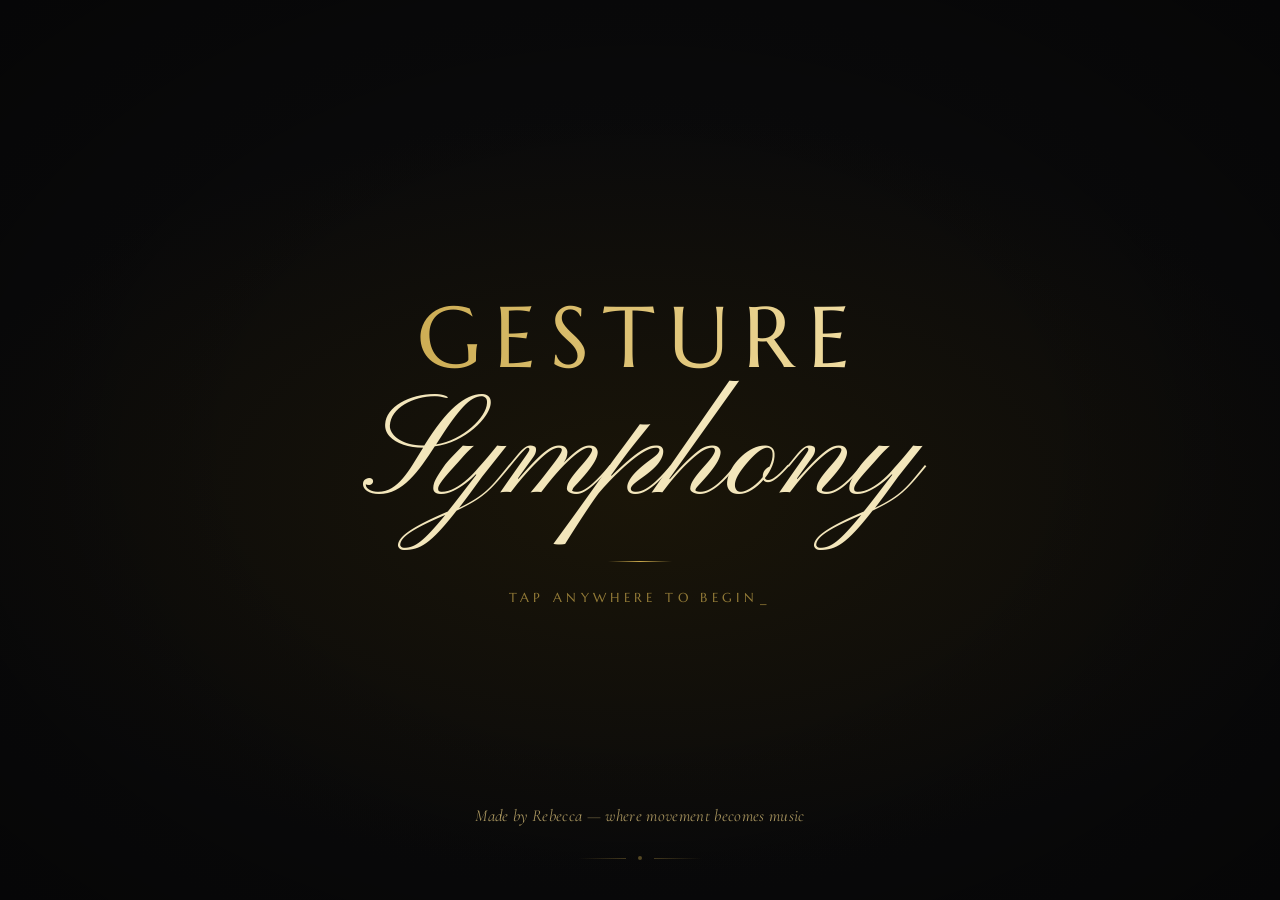
==== commit 43788987: "Tutorial flow: Single → Collab → Solo & Accomp 1. Removed Palm vs Fist step from single mode (irrele" ====
--- a/index.html
+++ b/index.html
@@ -4964,14 +4964,28 @@
               allowInteraction: true
             },
             {
-              text: '<strong>\u270b Open palm</strong> = smooth <strong>Glissando</strong> (sliding notes)<br><strong>\ud83d\udc4a Closed fist</strong> = crisp <strong>Legato</strong> (discrete notes)<br>Try switching between them!',
-              hint: '\u270b \u2192 \ud83d\udc4a', hintLabel: 'Palm vs Fist', btn: 'Got it \u2192'
+              text: 'Nice! Now let\'s check out <strong style="color:#e2c87e">Collab</strong> mode \ud83d\udc6b',
+              hint: '\ud83c\udfb5', hintLabel: '', btn: 'Let\'s see! \u2192', final: true,
+              onAdvance: function() {
+                window._skipCollabTutorialAutoLaunch = true;
+                const btn = document.getElementById('btn-mode-duo');
+                if (btn) btn.click();
+                setTimeout(() => {
+                  window._skipCollabTutorialAutoLaunch = false;
+                  if (window.TutorialSystem) window.TutorialSystem.start('collab');
+                }, 500);
+              }
+            }
+          ],
+          collab: [
+            {
+              text: 'This is <strong style="color:#e2c87e">Collab</strong> mode! \ud83d\udc6b<br>It\'s basically <strong>Single mode but with a friend!</strong><br>Each person uses their own pair of hands to play together.',
+              hint: '\ud83c\udfb6', hintLabel: '', btn: 'Cool! What\'s next? \u2192'
             },
             {
-              text: 'Nice! Now let\'s explore <strong style="color:#e2c87e">Solo & Accomp</strong> mode \ud83c\udfb6<br>Your hand <strong>becomes</strong> the instrument!',
+              text: 'Now let\'s explore <strong style="color:#e2c87e">Solo & Accomp</strong> mode \ud83c\udfb6<br>Your hand <strong>becomes</strong> the instrument!',
               hint: '\ud83c\udfb5', hintLabel: '', btn: 'Let\'s try it! \u2192', final: true,
               onAdvance: function() {
-                // Auto-switch to solo_accomp mode
                 window._skipSoloTutorialAutoLaunch = true;
                 const btn = document.getElementById('btn-mode-solo-accomp');
                 if (btn) btn.click();
@@ -5212,6 +5226,9 @@
           if (tabP2) tabP2.style.display = 'block';
           updateSoundControlsUI();
           ChordGlyphRenderer.clear();
+          if (window.TutorialSystem && !window._skipCollabTutorialAutoLaunch) {
+            setTimeout(() => window.TutorialSystem.start('collab'), 400);
+          }
         } else if (mode === 'solo_accomp') {
           btnSoloAccomp?.classList.add('active');
           document.body.classList.add('mode-solo-accomp');
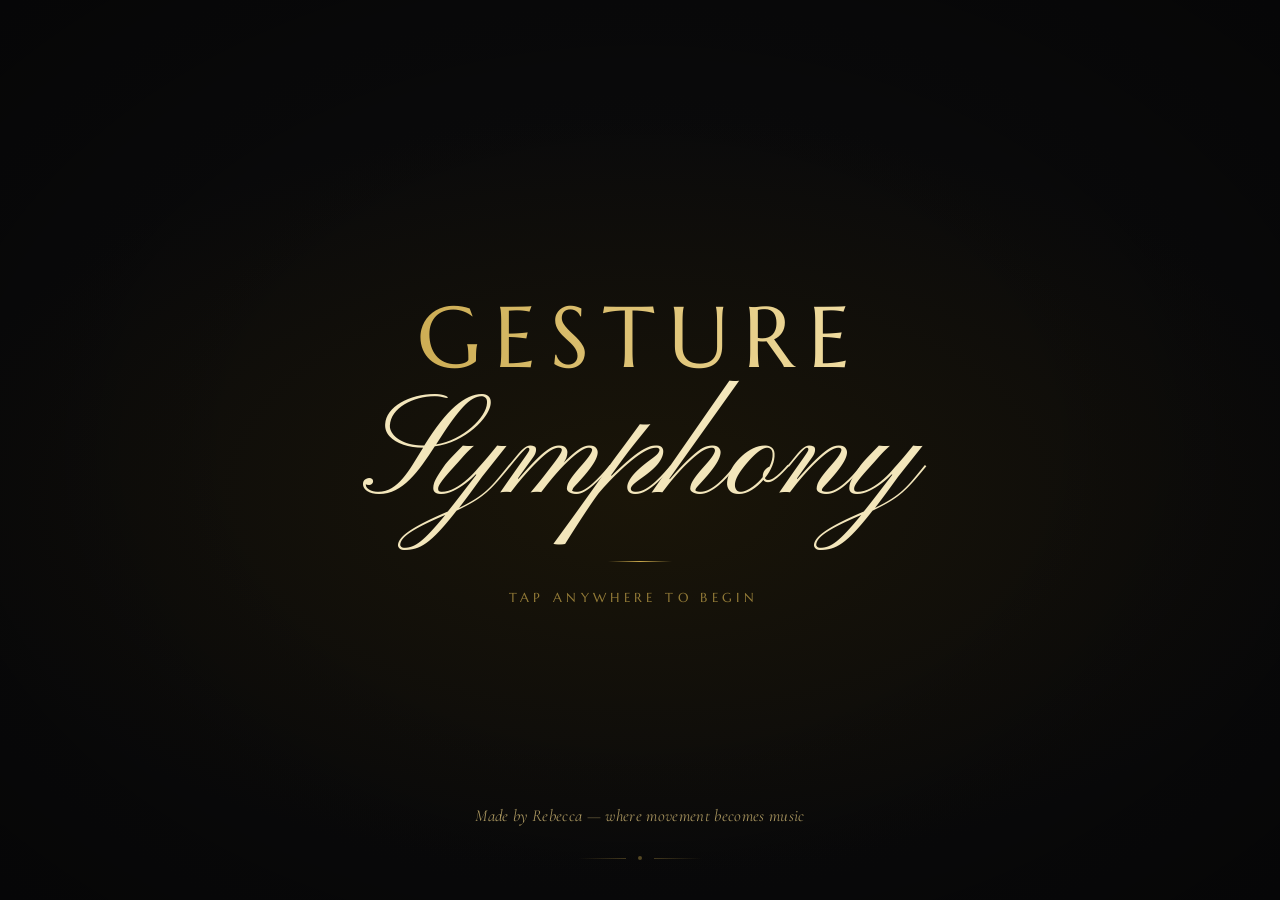
==== commit c251cec7: "Fix C major gesture glitching and F (🤟) orientation detection - C major gesture (🫰 finger heart):   " ====
--- a/index.html
+++ b/index.html
@@ -542,8 +542,7 @@
     body.mode-solo-accomp #harmony-label,
     body.mode-solo-accomp #p1-chord-label,
     body.mode-solo-accomp #p2-chord-label,
-    body.mode-solo-accomp #single-ambient-bg,
-    body.mode-solo-accomp #sound-controls { display: none !important; }
+    body.mode-solo-accomp #single-ambient-bg { display: none !important; }
 
     #solo-accomp-hud {
       position: fixed; bottom: 28px; left: 50%; transform: translateX(-50%);
@@ -1656,9 +1655,15 @@
     function fingerCurled(lm, tip, pip) { return !fingerExtended(lm, tip, pip); }
 
     function thumbOut(lm, label) {
+      if (!lm || !lm[LM.THUMB_TIP] || !lm[LM.THUMB_IP] || !lm[LM.WRIST] || !lm[LM.INDEX_MCP]) return false;
+      const handScale = d(lm[LM.WRIST], lm[LM.MIDDLE_MCP]);
+      const scale = handScale > 0.01 ? handScale : 1.0;
+      const thumbIdxMCPDist = d(lm[LM.THUMB_TIP], lm[LM.INDEX_MCP]) / scale;
+      if (thumbIdxMCPDist > 0.55) return true;
+
       const tip = lm[LM.THUMB_TIP], ip = lm[LM.THUMB_IP];
-      if (!tip || !ip) return false;
-      return label === 'Left' ? (tip.x > ip.x + 0.015) : (tip.x < ip.x - 0.015);
+      const dx = Math.abs(tip.x - ip.x);
+      return dx > 0.015;
     }
 
     function getFingerBits(lm, label) {
@@ -1720,9 +1725,15 @@
     }
 
     function thumbOut(lm, label) {
+      if (!lm || !lm[LM.THUMB_TIP] || !lm[LM.THUMB_IP] || !lm[LM.WRIST] || !lm[LM.INDEX_MCP]) return false;
+      const handScale = d(lm[LM.WRIST], lm[LM.MIDDLE_MCP]);
+      const scale = handScale > 0.01 ? handScale : 1.0;
+      const thumbIdxMCPDist = d(lm[LM.THUMB_TIP], lm[LM.INDEX_MCP]) / scale;
+      if (thumbIdxMCPDist > 0.55) return true;
+
       const tip = lm[LM.THUMB_TIP], ip = lm[LM.THUMB_IP];
-      if (!tip || !ip) return false;
-      return label === 'Left' ? (tip.x > ip.x + 0.015) : (tip.x < ip.x - 0.015);
+      const dx = Math.abs(tip.x - ip.x);
+      return dx > 0.015;
     }
 
     // Strict Left-Hand Gesture detection (returns C, D, E, F, G, A, B, or Stop)
@@ -1745,31 +1756,34 @@
       const t_p = d(lm[LM.THUMB_TIP], lm[LM.PINKY_TIP]) / scale;
       if (t_i < 0.42 && t_m < 0.42 && t_r < 0.42 && t_p < 0.42) return 'C5';
 
-      const thumbIdxDistNorm = d(lm[LM.THUMB_TIP], lm[LM.INDEX_TIP]) / scale;
-      const idxTipToMCPNorm = d(lm[LM.INDEX_TIP], lm[LM.INDEX_MCP]) / scale;
+      const thumbIdxTipDistNorm = d(lm[LM.THUMB_TIP], lm[LM.INDEX_TIP]) / scale;
+      const thumbIdxDIPDistNorm = d(lm[LM.THUMB_TIP], lm[LM.INDEX_DIP]) / scale;
       const thumbIdxMCPDistNorm = d(lm[LM.THUMB_TIP], lm[LM.INDEX_MCP]) / scale;
 
-      // 1. 👌 E — OK hand: thumb+index touching, others EXTENDED
-      if (thumbIdxDistNorm < 0.5 && midE && rngE && pnkE) return 'E';
-
-      // 2. 🫰 C — Finger heart: thumb+index touching, others CURLED
-      if (thumbIdxDistNorm < 0.5 && midC && rngC && pnkC && idxTipToMCPNorm > 0.4) return 'C';
-
-      // 3. 👊 Stop — Fist: all fingers curled tightly
-      if (!idxE && midC && rngC && pnkC && idxTipToMCPNorm <= 0.4) return 'Stop';
+      const thumbIdxClose = (thumbIdxTipDistNorm < 0.60) || (thumbIdxDIPDistNorm < 0.50);
+      const thmOutOrWide = thmE || (thumbIdxMCPDistNorm > 0.55);
+      const otherCurledCount = (midC ? 1 : 0) + (rngC ? 1 : 0) + (pnkC ? 1 : 0);
+
+      // 1. 👌 E — OK hand: thumb+index touching, middle/ring/pinky extended
+      if (thumbIdxClose && midE && rngE && pnkE) return 'E';
+
+      // 2. 🫰 C — Finger heart: thumb+index touching/crossing, other fingers curled
+      if (thumbIdxClose && otherCurledCount >= 2) return 'C';
+
+      // 3. 👊 Stop — Fist: all fingers curled tightly, thumb not forming finger heart with index
+      if (!idxE && midC && rngC && pnkC && !thumbIdxClose) return 'Stop';
 
       // 4. 🤟 F — ILY: thumb+index+pinky extended, middle+ring curled
-      if (thmE && idxE && pnkE && midC && rngC) return 'F';
+      if (thmOutOrWide && idxE && pnkE && midC && rngC) return 'F';
 
       // 5. 🤙 A — Shaka: thumb+pinky extended, index/mid/ring curled
-      const thumbWide = thumbIdxMCPDistNorm > 0.65;
-      if ((thmE || thumbWide) && pnkE && !idxE && midC && rngC) return 'A';
+      if (thmOutOrWide && pnkE && !idxE && midC && rngC) return 'A';
 
       // 6. ✌️ D — Peace: index+middle extended, ring+pinky curled
       if (idxE && midE && rngC && pnkC) return 'D';
 
       // 7. ☝️ B — Point up: only index extended, index and thumb not touching
-      if (idxE && midC && rngC && pnkC && thumbIdxDistNorm > 0.55) return 'B';
+      if (idxE && midC && rngC && pnkC && !thumbIdxClose) return 'B';
 
       // 8. ✋ G — Open palm: all 4 fingers extended
       if (idxE && midE && rngE && pnkE) return 'G';
@@ -1958,19 +1972,22 @@
         volume: -8
       }).connect(p1Panner);
 
+      // Woodwind — breathy, airy tone (flute/clarinet character)
+      // Chord voice: flute-like — sine osc, gentle FM, slow attack, vibrato
       p1Instruments.woodwind.chord = new Tone.PolySynth(Tone.FMSynth, {
-        maxPolyphony: 8, harmonicity: 1.0, modulationIndex: 3.5,
-        oscillator: { type: 'triangle' }, modulation: { type: 'square' },
-        envelope: { attack: 0.12, decay: 0.6, sustain: 0.5, release: 1.2 },
-        modulationEnvelope: { attack: 0.14, decay: 0.5, sustain: 0.6, release: 1.8 },
-        volume: -5
+        maxPolyphony: 8, harmonicity: 2.0, modulationIndex: 1.2,
+        oscillator: { type: 'sine' }, modulation: { type: 'sine' },
+        envelope: { attack: 0.18, decay: 0.4, sustain: 0.65, release: 1.6 },
+        modulationEnvelope: { attack: 0.3, decay: 0.8, sustain: 0.3, release: 2.0 },
+        volume: -4
       }).connect(p1Panner);
+      // Arp voice: oboe/clarinet-like — odd harmonics via 3:1 ratio, brighter
       p1Instruments.woodwind.arp = new Tone.PolySynth(Tone.FMSynth, {
-        maxPolyphony: 8, harmonicity: 1.5, modulationIndex: 4.5,
-        oscillator: { type: 'triangle' }, modulation: { type: 'square' },
-        envelope: { attack: 0.02, decay: 0.25, sustain: 0.3, release: 0.6 },
-        modulationEnvelope: { attack: 0.03, decay: 0.2, sustain: 0.4, release: 1.0 },
-        volume: -7
+        maxPolyphony: 8, harmonicity: 3.0, modulationIndex: 1.8,
+        oscillator: { type: 'sine' }, modulation: { type: 'sine' },
+        envelope: { attack: 0.08, decay: 0.2, sustain: 0.5, release: 0.9 },
+        modulationEnvelope: { attack: 0.1, decay: 0.35, sustain: 0.25, release: 1.2 },
+        volume: -6
       }).connect(p1Panner);
 
       // ── Player 2 Instrument Bank ──
@@ -2000,19 +2017,20 @@
         volume: -8
       }).connect(p2Panner);
 
+      // Woodwind P2 — same design as P1
       p2Instruments.woodwind.chord = new Tone.PolySynth(Tone.FMSynth, {
-        maxPolyphony: 8, harmonicity: 1.0, modulationIndex: 3.5,
-        oscillator: { type: 'triangle' }, modulation: { type: 'square' },
-        envelope: { attack: 0.12, decay: 0.6, sustain: 0.5, release: 1.2 },
-        modulationEnvelope: { attack: 0.14, decay: 0.5, sustain: 0.6, release: 1.8 },
-        volume: -5
+        maxPolyphony: 8, harmonicity: 2.0, modulationIndex: 1.2,
+        oscillator: { type: 'sine' }, modulation: { type: 'sine' },
+        envelope: { attack: 0.18, decay: 0.4, sustain: 0.65, release: 1.6 },
+        modulationEnvelope: { attack: 0.3, decay: 0.8, sustain: 0.3, release: 2.0 },
+        volume: -4
       }).connect(p2Panner);
       p2Instruments.woodwind.arp = new Tone.PolySynth(Tone.FMSynth, {
-        maxPolyphony: 8, harmonicity: 1.5, modulationIndex: 4.5,
-        oscillator: { type: 'triangle' }, modulation: { type: 'square' },
-        envelope: { attack: 0.02, decay: 0.25, sustain: 0.3, release: 0.6 },
-        modulationEnvelope: { attack: 0.03, decay: 0.2, sustain: 0.4, release: 1.0 },
-        volume: -7
+        maxPolyphony: 8, harmonicity: 3.0, modulationIndex: 1.8,
+        oscillator: { type: 'sine' }, modulation: { type: 'sine' },
+        envelope: { attack: 0.08, decay: 0.2, sustain: 0.5, release: 0.9 },
+        modulationEnvelope: { attack: 0.1, decay: 0.35, sustain: 0.25, release: 1.2 },
+        volume: -6
       }).connect(p2Panner);
 
       setTimbre(1, p1Dsp.timbre);
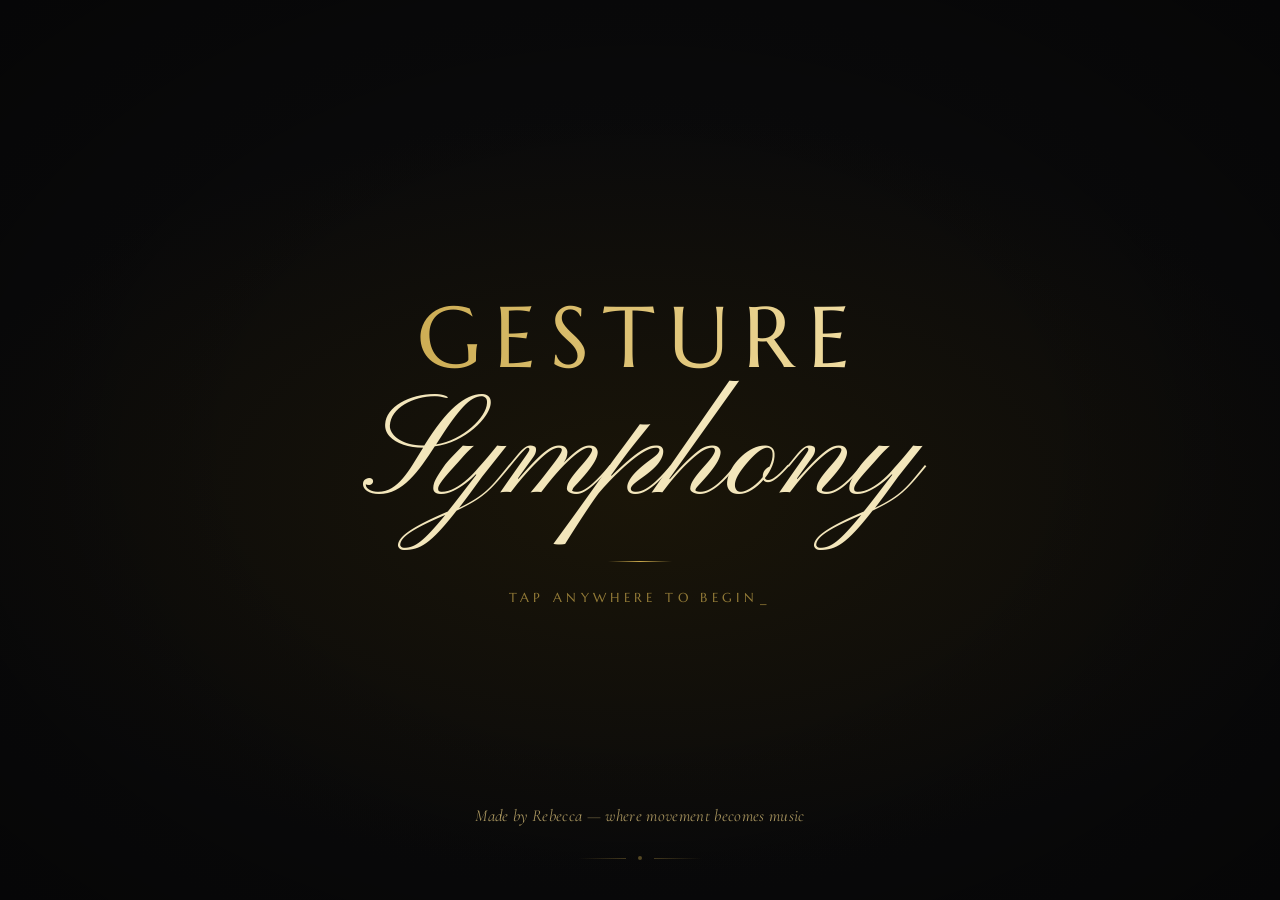
==== commit 9a2a00f9: "Phones: hide sound settings and stop stretching the camera - Sound settings panel hidden for phone u" ====
--- a/index.html
+++ b/index.html
@@ -2,9 +2,80 @@
 <html lang="en">
 <head>
   <meta charset="UTF-8">
-  <meta name="viewport" content="width=device-width, initial-scale=1.0">
+  <meta name="viewport" content="width=device-width, initial-scale=1.0, maximum-scale=1.0, user-scalable=no, viewport-fit=cover">
+  <meta name="apple-mobile-web-app-capable" content="yes">
+  <meta name="mobile-web-app-capable" content="yes">
+  <meta name="apple-mobile-web-app-status-bar-style" content="black-translucent">
+  <meta name="theme-color" content="#0a0a0b">
   <title>Gesture Symphony — Two-Player Collaborative Chord Synthesizer</title>
   <meta name="description" content="Real-time multi-person collaborative hand gesture to musical chord synthesizer using MediaPipe and Tone.js">
+
+  <!-- Performance tier detection: runs before CSS so the right styles apply on first paint -->
+  <script>
+    (function () {
+      var ua = navigator.userAgent;
+      var touchPoints = navigator.maxTouchPoints || 0;
+      var phoneUA = /iPhone|iPod|Android.*Mobile|Mobile.*Firefox|Windows Phone/.test(ua);
+      var isIPad = !phoneUA && (/iPad/.test(ua) || (navigator.platform === 'MacIntel' && touchPoints > 1));
+      var shortSide = Math.min(screen.width, screen.height);
+      var isPhone = !isIPad && (phoneUA || (touchPoints > 0 && shortSide < 600));
+      var isTouch = touchPoints > 0;
+      var cores = navigator.hardwareConcurrency || 4;
+      var mem = navigator.deviceMemory || 8; // Safari doesn't report this
+
+      var auto;
+      if (isPhone) auto = 'low';
+      else if (isIPad || isTouch) auto = 'medium';
+      else if (cores <= 4 || mem <= 4) auto = 'medium';
+      else auto = 'high';
+
+      var saved = null;
+      try { saved = localStorage.getItem('gs_perf_tier'); } catch (e) {}
+      var manual = !!(saved && saved !== 'auto');
+      var tier = manual ? saved : auto;
+
+      var TIERS = {
+        high:   { shadowScale: 1.0, mists: 8, poly: 8, camW: 640, camH: 480, reverbScale: 1.0 },
+        medium: { shadowScale: 0.5, mists: 5, poly: 8, camW: 640, camH: 480, reverbScale: 0.8 },
+        low:    { shadowScale: 0.0, mists: 3, poly: 6, camW: 480, camH: 360, reverbScale: 0.6 }
+      };
+      if (!TIERS[tier]) tier = auto;
+
+      var html = document.documentElement;
+      window.PERF = Object.assign({ tier: tier, auto: auto, manual: manual, isPhone: isPhone, isIPad: isIPad, isTouch: isTouch }, TIERS[tier]);
+      html.classList.add('tier-' + tier);
+      if (isPhone) html.classList.add('is-phone');
+      if (isIPad) html.classList.add('is-ipad');
+      if (isTouch) html.classList.add('is-touch');
+
+      // Switch tier live (CSS + canvas effects). Camera size and synth voices apply on next load.
+      window.applyPerfTier = function (t) {
+        if (!TIERS[t]) return;
+        html.classList.remove('tier-high', 'tier-medium', 'tier-low');
+        html.classList.add('tier-' + t);
+        Object.assign(window.PERF, TIERS[t], { tier: t });
+        if (typeof window.onPerfTierChange === 'function') window.onPerfTierChange(t);
+      };
+      window.setPerfTier = function (choice) {
+        try { localStorage.setItem('gs_perf_tier', choice); } catch (e) {}
+        window.PERF.manual = choice !== 'auto';
+        window.applyPerfTier(choice === 'auto' ? auto : choice);
+      };
+
+      // Canvas glow (shadowBlur) is very expensive on phone GPUs — scale it by tier.
+      try {
+        var proto = CanvasRenderingContext2D.prototype;
+        var desc = Object.getOwnPropertyDescriptor(proto, 'shadowBlur');
+        if (desc && desc.set && desc.get) {
+          Object.defineProperty(proto, 'shadowBlur', {
+            configurable: true,
+            get: function () { return desc.get.call(this); },
+            set: function (v) { desc.set.call(this, v * window.PERF.shadowScale); }
+          });
+        }
+      } catch (e) {}
+    })();
+  </script>
   
   <link rel="preconnect" href="https://fonts.googleapis.com">
   <link href="https://fonts.googleapis.com/css2?family=Inter:wght@300;400;600;700&display=swap" rel="stylesheet">
@@ -803,8 +874,158 @@
       .chord-label { font-size: 44px; bottom: 120px; }
       .chord-label.p1 { left: 20px; }
       .chord-label.p2 { right: 20px; }
-      #sound-controls { width: 340px; display: none; } /* hide sound controls on small screens for visual layout */
-    }
+      #sound-controls { width: 340px; }
+    }
+
+    /* ============================================================
+       PERFORMANCE TIERS (set on <html> by the detection script)
+       ============================================================ */
+    /* Medium: no per-card blur (there are 18+ of them), lighter blur on big panels */
+    html.tier-medium .gesture-card,
+    html.tier-medium .toolbar-chip {
+      backdrop-filter: none; -webkit-backdrop-filter: none;
+      background: rgba(18,18,24,0.84);
+    }
+    html.tier-medium .hud-panel, html.tier-medium .chord-toolbar,
+    html.tier-medium #mode-selector-container, html.tier-medium #sound-controls,
+    html.tier-medium #solo-accomp-hud, html.tier-medium .tut-bubble,
+    html.tier-medium .dcg-panel, html.tier-medium .dcg-toggle, html.tier-medium #scoreboard {
+      backdrop-filter: blur(6px); -webkit-backdrop-filter: blur(6px);
+    }
+    html.tier-medium .amb-center-glow { filter: blur(36px); }
+
+    /* Low: no live blur at all — solid frosted panels instead */
+    html.tier-low *, html.tier-low *::before, html.tier-low *::after {
+      backdrop-filter: none !important; -webkit-backdrop-filter: none !important;
+    }
+    html.tier-low .gesture-card, html.tier-low .toolbar-chip, html.tier-low .hud-panel { background: rgba(20,20,28,0.9); }
+    html.tier-low .chord-toolbar { background: rgba(16,16,24,0.88); }
+    html.tier-low #mode-selector-container { background: rgba(14,14,22,0.94); }
+    html.tier-low #sound-controls { background: rgba(14,14,22,0.96); }
+    html.tier-low #solo-accomp-hud { background: rgba(10,10,18,0.94); }
+    html.tier-low .tut-bubble { background: rgba(32,30,42,0.95); }
+    html.tier-low .dcg-panel, html.tier-low .dcg-toggle, html.tier-low #scoreboard { background: rgba(16,16,24,0.95); }
+    html.tier-low #single-ambient-bg { display: none !important; }
+    html.tier-low .pie-wheel-svg, html.tier-low .gesture-emoji { filter: none; }
+    html.tier-low .landing-title { animation: none; filter: drop-shadow(0 0 18px rgba(226,200,126,0.4)); }
+
+    /* ============================================================
+       TOUCH DEVICES
+       ============================================================ */
+    html.is-touch, html.is-touch body {
+      overscroll-behavior: none;
+      -webkit-user-select: none; user-select: none;
+      -webkit-touch-callout: none;
+      -webkit-tap-highlight-color: transparent;
+    }
+    html.is-touch .pie-wheel-svg, html.is-touch .chord-toolbar { touch-action: none; }
+    html.is-touch .toolbar-chip { min-height: 32px; }
+
+    /* Phones: Collab needs 4 hands on camera — keep it for iPad/laptop */
+    html.is-phone #btn-mode-duo { display: none !important; }
+    /* Phones: sound settings take up too much room on a small screen */
+    html.is-phone #sound-controls { display: none !important; }
+
+    /* ============================================================
+       COMPACT LAYOUT — phones in landscape & other short screens
+       ============================================================ */
+    @media (max-height: 520px) {
+      html .panel-header { font-size: 8px; margin-bottom: 4px; letter-spacing: 1.5px; }
+
+      /* Root note list → slim emoji strip */
+      html .left-panel { top: 50%; }
+      html .left-panel.p1 { left: max(8px, env(safe-area-inset-left)); }
+      html .left-panel.p2 { right: max(8px, env(safe-area-inset-right)); }
+      html .gesture-list { gap: 2px; }
+      html .gesture-card { padding: 3px 8px; min-width: 0; gap: 6px; border-radius: 8px; }
+      html .gesture-emoji { font-size: 14px; }
+      html .gesture-label { font-size: 10px; }
+
+      /* Pie wheel scaled to fit (hit-test scales with it in JS) */
+      html .pie-wheel-wrapper { width: min(210px, 52vh); height: min(210px, 52vh); }
+      html .chord-toolbar { max-width: 250px; gap: 4px; padding: 5px 6px; margin-top: 4px; }
+      html .chord-toolbar .toolbar-chip { padding: 3px 7px; font-size: 10px; min-height: 26px; gap: 4px; }
+      html .toolbar-chip .chip-emoji { font-size: 11px; }
+      html .toolbar-chip .chip-label { font-size: 10px; }
+      html .chord-toolbar .toolbar-label { font-size: 8px; margin-bottom: 2px; }
+      html body.mode-single #p1-right-panel { left: auto; right: max(12px, env(safe-area-inset-right)); }
+      html .right-panel.p1 { left: calc(25vw - 115px); }
+      html .right-panel.p2 { left: calc(75vw - 115px); }
+
+      /* Top bar */
+      html #mode-selector-container { top: max(6px, env(safe-area-inset-top)); padding: 4px; gap: 4px; border-radius: 14px; }
+      html .mode-btn { padding: 5px 10px; font-size: 9px; letter-spacing: 1px; border-radius: 10px; }
+      html #single-header, html #single-bottom-hint { display: none !important; }
+
+      /* Centre glyph */
+      html #chord-glyph-container { width: min(180px, 42vh); height: min(180px, 42vh); }
+      html #chord-name-display { transform: translate(-50%, min(78px, 20vh)); }
+      html #chord-name-display .chord-text { font-size: 15px; }
+
+      /* HUDs & labels */
+      html .hud-panel { top: 44px; min-width: 130px; padding: 6px 10px; font-size: 11px; }
+      html .chord-label { font-size: 30px; bottom: 56px; }
+      html #solo-accomp-hud { min-width: 0; width: min(380px, 70vw); padding: 8px 14px 6px; bottom: max(8px, env(safe-area-inset-bottom)); }
+
+      /* Sound settings: compact sheet at the bottom centre, starts collapsed */
+      html #sound-controls {
+        left: 50%; right: auto; bottom: max(6px, env(safe-area-inset-bottom));
+        transform: translateX(-50%);
+        width: min(300px, 36vw); max-width: none;
+      }
+      html #sound-controls:has(.sc-body:not(.collapsed)) { width: min(380px, calc(100vw - 24px)); z-index: 40; }
+      html #sound-controls .sc-header { padding-top: 6px; padding-bottom: 6px; }
+      html .sc-tabs:has(+ .sc-body.collapsed) { display: none; }
+      html .sc-body { max-height: calc(100vh - 110px); overflow-y: auto; -webkit-overflow-scrolling: touch; }
+
+      /* Tutorial */
+      html .tut-guide { bottom: max(10px, env(safe-area-inset-bottom)); left: max(10px, env(safe-area-inset-left)); gap: 8px; }
+      html .tut-mascot { transform: scale(0.7); transform-origin: bottom left; width: 50px; height: 50px; }
+      html .tut-bubble { padding: 10px 14px; min-width: 0; max-width: min(380px, calc(100vw - 110px)); }
+      html .tut-bubble-text { font-size: 12px; line-height: 1.45; }
+      html .tut-hint-emoji { font-size: 44px; }
+      html .tut-skip { top: max(8px, env(safe-area-inset-top)); right: max(10px, env(safe-area-inset-right)); }
+
+      /* Landing page */
+      html .landing-title-top { font-size: clamp(1.6rem, 9vh, 3.2rem); }
+      html .landing-title-bottom { font-size: clamp(2.8rem, 21vh, 6rem); }
+      html .landing-divider { margin: 12px 0 10px; }
+      html .landing-credit { bottom: 34px; font-size: 0.8rem; }
+      html .landing-ornament { bottom: 14px; }
+    }
+
+    /* ============================================================
+       ROTATE PROMPT — phones held upright
+       ============================================================ */
+    #rotate-prompt {
+      position: fixed; inset: 0; z-index: 10001;
+      display: none; flex-direction: column; align-items: center; justify-content: center;
+      gap: 14px; padding: 32px; text-align: center;
+      background: radial-gradient(ellipse 80% 60% at 50% 55%, #1a1508 0%, #0a0a0b 70%);
+      color: #f3e6bb;
+    }
+    @media (orientation: portrait) {
+      html.is-phone #rotate-prompt { display: flex; }
+    }
+    #rotate-prompt .rp-icon { font-size: 56px; animation: rpTurn 2.4s ease-in-out infinite; }
+    @keyframes rpTurn { 0%, 20% { transform: rotate(0deg); } 50%, 70% { transform: rotate(-90deg); } 100% { transform: rotate(0deg); } }
+    #rotate-prompt .rp-title { font-family: 'Marcellus', Georgia, serif; font-size: 22px; letter-spacing: 0.12em; text-transform: uppercase; color: #e2c87e; }
+    #rotate-prompt .rp-sub { font-family: 'Cormorant Garamond', Georgia, serif; font-style: italic; font-size: 17px; color: rgba(226,200,126,0.72); max-width: 280px; }
+
+    /* Performance toggle buttons in sound settings */
+    .sc-perf-btn {
+      flex: 1; padding: 8px 6px;
+      background: rgba(30,30,40,0.6);
+      border: 1px solid rgba(255,255,255,0.06); border-radius: 10px;
+      color: rgba(255,255,255,0.45); font-family: inherit;
+      font-size: 11px; font-weight: 600; cursor: pointer;
+      transition: all 0.25s ease; text-align: center; line-height: 1.3;
+    }
+    .sc-perf-btn small { font-size: 9px; font-weight: 400; opacity: 0.6; }
+    .sc-perf-btn.active {
+      background: rgba(201,168,76,0.22); border-color: rgba(226,200,126,0.5); color: #fff;
+    }
+    .sc-perf-btn:hover:not(.active) { background: rgba(40,40,55,0.7); border-color: rgba(255,255,255,0.1); }
     /* ---- Landing Page ---- */
     #loading-screen {
       position: fixed; inset: 0; z-index: 9999;
@@ -1093,6 +1314,13 @@
   <script src="libs/Tone.js"></script>
 </head>
 <body>
+  <!-- Rotate prompt (phones in portrait only, via CSS) -->
+  <div id="rotate-prompt">
+    <div class="rp-icon">📱</div>
+    <div class="rp-title">Rotate your phone</div>
+    <div class="rp-sub">Turn your phone sideways so there's room for both hands</div>
+  </div>
+
   <!-- Landing Page -->
   <div id="loading-screen">
     <div class="landing-vignette"></div>
@@ -1448,6 +1676,16 @@
           <canvas id="adsr-canvas" width="160" height="100"></canvas>
         </div>
       </div>
+
+      <div class="sc-section">
+        <div class="sc-section-label">PERFORMANCE</div>
+        <div class="sc-timbre-group" id="perf-tier-group">
+          <button class="sc-perf-btn" data-tier="auto">Auto<br><small id="perf-auto-label">detected</small></button>
+          <button class="sc-perf-btn" data-tier="high">High<br><small>full effects</small></button>
+          <button class="sc-perf-btn" data-tier="medium">Balanced<br><small>lighter glass</small></button>
+          <button class="sc-perf-btn" data-tier="low">Fast<br><small>smoothest</small></button>
+        </div>
+      </div>
     </div>
   </div>
 
@@ -1632,8 +1870,25 @@
     // 3. FINGER STATE CALCULATION
     // ===================================================================
     function d(a, b) { return Math.hypot(a.x - b.x, a.y - b.y); }
-    function scrX(x) { return (1 - x) * canvas.width; }
-    function scrY(y) { return y * canvas.height; }
+    // How the camera image maps onto the screen. On phones the image fills the screen at its
+    // natural proportions (edges cropped) instead of being stretched; other devices keep the
+    // original stretch-to-fill. Every landmark → screen conversion goes through scrX/scrY so
+    // the hand skeleton always lines up with the video.
+    const videoFit = { offX: 0, offY: 0, w: 0, h: 0 };
+    function updateVideoFit() {
+      const cw = canvas.width, ch = canvas.height;
+      const vw = videoEl.videoWidth, vh = videoEl.videoHeight;
+      if (!(window.PERF && PERF.isPhone) || !vw || !vh) {
+        videoFit.offX = 0; videoFit.offY = 0; videoFit.w = cw; videoFit.h = ch;
+        return;
+      }
+      const s = Math.max(cw / vw, ch / vh);
+      videoFit.w = vw * s; videoFit.h = vh * s;
+      videoFit.offX = (cw - videoFit.w) / 2;
+      videoFit.offY = (ch - videoFit.h) / 2;
+    }
+    function scrX(x) { return videoFit.offX + (1 - x) * videoFit.w; }
+    function scrY(y) { return videoFit.offY + y * videoFit.h; }
 
     // Guard: ensure all 21 landmarks are defined with x/y coords
     function isValidHand(lm) {
@@ -1709,8 +1964,7 @@
     }
 
     function d(a, b) { return Math.hypot(a.x - b.x, a.y - b.y); }
-    function scrX(x) { return (1 - x) * canvas.width; }
-    function scrY(y) { return y * canvas.height; }
+    // scrX / scrY are defined once above (shared camera-to-screen mapping)
 
     function fingerExtended(lm, tip, pip) {
       const w = lm[LM.WRIST];
@@ -1796,8 +2050,8 @@
       const idxE = fingerExtended(lm, LM.INDEX_TIP, LM.INDEX_PIP);
       if (!idxE) return null;
 
-      const tipX = (1 - lm[LM.INDEX_TIP].x) * canvas.width;
-      const tipY = lm[LM.INDEX_TIP].y * canvas.height;
+      const tipX = scrX(lm[LM.INDEX_TIP].x);
+      const tipY = scrY(lm[LM.INDEX_TIP].y);
 
       const wheelId = playerNum === 1 ? 'p1-pie-wheel' : 'p2-pie-wheel';
       const svgEl = document.getElementById(wheelId);
@@ -1806,7 +2060,8 @@
       const cx = rect.left + rect.width / 2;
       const cy = rect.top + rect.height / 2;
       const dist = Math.hypot(tipX - cx, tipY - cy);
-      if (dist > POINT_HIT_RADIUS) return null;
+      const hitRadius = POINT_HIT_RADIUS * (rect.width / 340); // wheel is 340px on desktop, smaller on phones
+      if (dist > hitRadius) return null;
 
       // Angle-based segment detection (0°=top, clockwise)
       let angle = Math.atan2(tipX - cx, -(tipY - cy)) * 180 / Math.PI;
@@ -1925,7 +2180,7 @@
 
     function initAudio() {
       // ── Shared Bus ──
-      reverb  = new Tone.Reverb({ decay: 2.2, wet: reverbWet, preDelay: 0.01 });
+      reverb  = new Tone.Reverb({ decay: 2.2 * (window.PERF ? PERF.reverbScale : 1), wet: reverbWet, preDelay: 0.01 });
       vol     = new Tone.Volume(masterVolume);
       reverb.chain(vol, Tone.Destination);
 
@@ -1958,14 +2213,14 @@
       }).connect(p1Panner);
 
       p1Instruments.synth.chord = new Tone.PolySynth(Tone.FMSynth, {
-        maxPolyphony: 8, harmonicity: 3.01, modulationIndex: 2.2,
+        maxPolyphony: (window.PERF ? PERF.poly : 8), harmonicity: 3.01, modulationIndex: 2.2,
         oscillator: { type: 'triangle' }, modulation: { type: 'sine' },
         envelope: { attack: 0.06, decay: 0.8, sustain: 0.5, release: 1.5 },
         modulationEnvelope: { attack: 0.08, decay: 0.7, sustain: 0.6, release: 2.0 },
         volume: -6
       }).connect(p1Panner);
       p1Instruments.synth.arp = new Tone.PolySynth(Tone.FMSynth, {
-        maxPolyphony: 8, harmonicity: 2.0, modulationIndex: 2.5,
+        maxPolyphony: (window.PERF ? PERF.poly : 8), harmonicity: 2.0, modulationIndex: 2.5,
         oscillator: { type: 'triangle' }, modulation: { type: 'sine' },
         envelope: { attack: 0.01, decay: 0.35, sustain: 0.25, release: 0.8 },
         modulationEnvelope: { attack: 0.02, decay: 0.3, sustain: 0.4, release: 1.2 },
@@ -1975,7 +2230,7 @@
       // Woodwind — breathy, airy tone (flute/clarinet character)
       // Chord voice: flute-like — sine osc, gentle FM, slow attack, vibrato
       p1Instruments.woodwind.chord = new Tone.PolySynth(Tone.FMSynth, {
-        maxPolyphony: 8, harmonicity: 2.0, modulationIndex: 1.2,
+        maxPolyphony: (window.PERF ? PERF.poly : 8), harmonicity: 2.0, modulationIndex: 1.2,
         oscillator: { type: 'sine' }, modulation: { type: 'sine' },
         envelope: { attack: 0.18, decay: 0.4, sustain: 0.65, release: 1.6 },
         modulationEnvelope: { attack: 0.3, decay: 0.8, sustain: 0.3, release: 2.0 },
@@ -1983,7 +2238,7 @@
       }).connect(p1Panner);
       // Arp voice: oboe/clarinet-like — odd harmonics via 3:1 ratio, brighter
       p1Instruments.woodwind.arp = new Tone.PolySynth(Tone.FMSynth, {
-        maxPolyphony: 8, harmonicity: 3.0, modulationIndex: 1.8,
+        maxPolyphony: (window.PERF ? PERF.poly : 8), harmonicity: 3.0, modulationIndex: 1.8,
         oscillator: { type: 'sine' }, modulation: { type: 'sine' },
         envelope: { attack: 0.08, decay: 0.2, sustain: 0.5, release: 0.9 },
         modulationEnvelope: { attack: 0.1, decay: 0.35, sustain: 0.25, release: 1.2 },
@@ -2003,14 +2258,14 @@
       }).connect(p2Panner);
 
       p2Instruments.synth.chord = new Tone.PolySynth(Tone.FMSynth, {
-        maxPolyphony: 8, harmonicity: 3.01, modulationIndex: 2.2,
+        maxPolyphony: (window.PERF ? PERF.poly : 8), harmonicity: 3.01, modulationIndex: 2.2,
         oscillator: { type: 'triangle' }, modulation: { type: 'sine' },
         envelope: { attack: 0.06, decay: 0.8, sustain: 0.5, release: 1.5 },
         modulationEnvelope: { attack: 0.08, decay: 0.7, sustain: 0.6, release: 2.0 },
         volume: -6
       }).connect(p2Panner);
       p2Instruments.synth.arp = new Tone.PolySynth(Tone.FMSynth, {
-        maxPolyphony: 8, harmonicity: 2.0, modulationIndex: 2.5,
+        maxPolyphony: (window.PERF ? PERF.poly : 8), harmonicity: 2.0, modulationIndex: 2.5,
         oscillator: { type: 'triangle' }, modulation: { type: 'sine' },
         envelope: { attack: 0.01, decay: 0.35, sustain: 0.25, release: 0.8 },
         modulationEnvelope: { attack: 0.02, decay: 0.3, sustain: 0.4, release: 1.2 },
@@ -2019,14 +2274,14 @@
 
       // Woodwind P2 — same design as P1
       p2Instruments.woodwind.chord = new Tone.PolySynth(Tone.FMSynth, {
-        maxPolyphony: 8, harmonicity: 2.0, modulationIndex: 1.2,
+        maxPolyphony: (window.PERF ? PERF.poly : 8), harmonicity: 2.0, modulationIndex: 1.2,
         oscillator: { type: 'sine' }, modulation: { type: 'sine' },
         envelope: { attack: 0.18, decay: 0.4, sustain: 0.65, release: 1.6 },
         modulationEnvelope: { attack: 0.3, decay: 0.8, sustain: 0.3, release: 2.0 },
         volume: -4
       }).connect(p2Panner);
       p2Instruments.woodwind.arp = new Tone.PolySynth(Tone.FMSynth, {
-        maxPolyphony: 8, harmonicity: 3.0, modulationIndex: 1.8,
+        maxPolyphony: (window.PERF ? PERF.poly : 8), harmonicity: 3.0, modulationIndex: 1.8,
         oscillator: { type: 'sine' }, modulation: { type: 'sine' },
         envelope: { attack: 0.08, decay: 0.2, sustain: 0.5, release: 0.9 },
         modulationEnvelope: { attack: 0.1, decay: 0.35, sustain: 0.25, release: 1.2 },
@@ -2289,8 +2544,8 @@
     }
 
     function drawPointerDot(lm, playerColor) {
-      const tipX = (1 - lm[LM.INDEX_TIP].x) * canvas.width;
-      const tipY = lm[LM.INDEX_TIP].y * canvas.height;
+      const tipX = scrX(lm[LM.INDEX_TIP].x);
+      const tipY = scrY(lm[LM.INDEX_TIP].y);
       ctx.fillStyle = playerColor === '#00ff88' ? 'rgba(0, 255, 136, 0.85)' : 'rgba(255, 110, 199, 0.85)';
       ctx.beginPath();
       ctx.arc(tipX, tipY, 7, 0, Math.PI * 2);
@@ -2380,7 +2635,8 @@
 
       init() {
         this.mists = [];
-        for (let i = 0; i < 8; i++) {
+        const mistCount = window.PERF ? PERF.mists : 8;
+        for (let i = 0; i < mistCount; i++) {
           this.mists.push({
             x: Math.random() * canvas.width,
             y: canvas.height - 30 - Math.random() * 90,
@@ -3520,7 +3776,7 @@
         this.initialized = true;
 
         // Shared Reverb & Volume Bus
-        this.soloReverbNode = new Tone.Reverb({ decay: 3.2, wet: 0.28, preDelay: 0.01 });
+        this.soloReverbNode = new Tone.Reverb({ decay: 3.2 * (window.PERF ? PERF.reverbScale : 1), wet: 0.28, preDelay: 0.01 });
         this.soloMasterVol = new Tone.Volume(-4);
         this.soloReverbNode.chain(this.soloMasterVol, Tone.Destination);
 
@@ -3846,8 +4102,8 @@
         this.mapZToReverb(hand);
 
         // Screen position
-        const tipX = mirroredX * canvas.width;
-        const tipY = wrist.y * canvas.height;
+        const tipX = videoFit.offX + mirroredX * videoFit.w;
+        const tipY = scrY(wrist.y);
 
         if (synth) {
           const SEMITONE = Math.pow(2, 1/12); // ~1.0595
@@ -4068,13 +4324,30 @@
         fps = frameTick;
         frameTick = 0;
         fpsLastSec = now;
-      }
-
-      // Draw mirrored video background
+
+        // Auto-downgrade: if the device is struggling during the first ~12s, step down a tier
+        if (window.PERF && !PERF.manual && PERF.tier !== 'low') {
+          if (!window._perfWatchStart) { window._perfWatchStart = now; window._perfLowSecs = 0; }
+          const watched = now - window._perfWatchStart;
+          if (watched > 2500 && watched < 12000) {
+            window._perfLowSecs = fps < 15 ? window._perfLowSecs + 1 : 0;
+            if (window._perfLowSecs >= 3) {
+              const next = PERF.tier === 'high' ? 'medium' : 'low';
+              console.log(`[perf] ${fps} fps — stepping down to ${next}`);
+              window.applyPerfTier(next);
+              window._perfWatchStart = now; // give the new tier a fresh window
+              window._perfLowSecs = 0;
+            }
+          }
+        }
+      }
+
+      // Draw mirrored video background (proportions kept on phones — see updateVideoFit)
+      updateVideoFit();
       ctx.clearRect(0, 0, canvas.width, canvas.height);
       ctx.save();
       ctx.scale(-1, 1);
-      ctx.drawImage(videoEl, -canvas.width, 0, canvas.width, canvas.height);
+      ctx.drawImage(videoEl, -(videoFit.offX + videoFit.w), videoFit.offY, videoFit.w, videoFit.h);
       ctx.restore();
 
 
@@ -4744,6 +5017,59 @@
           dragSource = null;
         });
 
+        // --- Touch fallback: drag a toolbar chip into the pie with a finger ---
+        toolbarEl.addEventListener('pointerdown', (e) => {
+          if (e.pointerType === 'mouse') return; // mouse uses native drag-and-drop above
+          const chip = e.target.closest('.toolbar-chip');
+          if (!chip) return;
+          const quality = chip.dataset.quality;
+          const startX = e.clientX, startY = e.clientY;
+          let ghost = null;
+
+          const overWheel = (x, y) => {
+            const r = wrapper.getBoundingClientRect();
+            return x >= r.left && x <= r.right && y >= r.top && y <= r.bottom;
+          };
+          const setHighlight = (on) => {
+            svgEl.querySelectorAll('.pie-segment-group').forEach(seg => seg.classList.toggle('drag-over', on));
+          };
+
+          const onMove = (ev) => {
+            const dx = ev.clientX - startX, dy = ev.clientY - startY;
+            if (!ghost && dx * dx + dy * dy > 64) {
+              ghost = chip.cloneNode(true);
+              ghost.style.cssText = 'position:fixed;z-index:10000;pointer-events:none;transform:translate(-50%,-50%) scale(1.1);opacity:0.92;box-shadow:0 8px 24px rgba(0,0,0,0.6);';
+              document.body.appendChild(ghost);
+              chip.classList.add('dragging');
+            }
+            if (ghost) {
+              ev.preventDefault();
+              ghost.style.left = ev.clientX + 'px';
+              ghost.style.top = ev.clientY + 'px';
+              setHighlight(overWheel(ev.clientX, ev.clientY));
+            }
+          };
+
+          const onUp = (ev) => {
+            window.removeEventListener('pointermove', onMove);
+            window.removeEventListener('pointerup', onUp);
+            window.removeEventListener('pointercancel', onUp);
+            chip.classList.remove('dragging');
+            setHighlight(false);
+            if (!ghost) return;
+            ghost.remove();
+            if (ev.type === 'pointerup' && overWheel(ev.clientX, ev.clientY) &&
+                !pieQualities.includes(quality) && pieQualities.length < 11) {
+              pieQualities.push(quality);
+              refresh();
+            }
+          };
+
+          window.addEventListener('pointermove', onMove, { passive: false });
+          window.addEventListener('pointerup', onUp);
+          window.addEventListener('pointercancel', onUp);
+        });
+
         // Initial build
         refresh();
       }
@@ -4878,24 +5204,65 @@
     }
 
     let mpHandsInstance = null;
-
-    function startCamera() {
+    let mpHandsReady = null;
+
+    // Create the hand tracker and start downloading its model. Safe to call before the user taps,
+    // so the (slow) model load overlaps with the landing page instead of happening after it.
+    function createHands() {
+      if (mpHandsInstance) return mpHandsReady;
       mpHandsInstance = new Hands({
         locateFile: f => `./libs/hands/${f}`
       });
       mpHandsInstance.setOptions({
-        maxNumHands: 2,
+        maxNumHands: playMode === 'duo' ? 4 : 2,
         modelComplexity: 0,
         minDetectionConfidence: 0.65,
         minTrackingConfidence: 0.5
       });
       mpHandsInstance.onResults(onResults);
+      mpHandsReady = (typeof mpHandsInstance.initialize === 'function')
+        ? mpHandsInstance.initialize().catch(e => console.warn('[hands] preload failed, will retry on first frame', e))
+        : Promise.resolve();
+      return mpHandsReady;
+    }
+
+    function setLandingStatus(text) {
+      const sub = document.getElementById('landing-sub');
+      if (sub) sub.textContent = text;
+    }
+
+    function startCamera() {
+      createHands();
 
       const cam = new Camera(videoEl, {
         onFrame: async () => { await mpHandsInstance.send({ image: videoEl }); },
-        width: 640, height: 480
+        // Phones get a 16:9 feed so it fits the wide landscape screen with less cropping
+        width: (window.PERF && PERF.isPhone) ? 640 : (window.PERF ? PERF.camW : 640),
+        height: (window.PERF && PERF.isPhone) ? 360 : (window.PERF ? PERF.camH : 480)
       });
-      cam.start();
+
+      const started = cam.start();
+      if (started && typeof started.catch === 'function') {
+        started.catch(err => {
+          console.error('Camera failed to start:', err);
+          const name = err && err.name;
+          if (name === 'NotAllowedError' || name === 'SecurityError') {
+            setLandingStatus('Camera blocked — allow camera access in your browser settings, then refresh');
+          } else if (name === 'NotFoundError' || name === 'OverconstrainedError') {
+            setLandingStatus('No camera found on this device');
+          } else {
+            setLandingStatus('Could not start the camera — please refresh and try again');
+          }
+        });
+      }
+
+      // If nothing has arrived after a while, tell the user what's going on instead of hanging silently
+      setTimeout(() => {
+        if (!window._firstFrameReceived) setLandingStatus('Still starting… make sure you allowed camera access');
+      }, 12000);
+      setTimeout(() => {
+        if (!window._firstFrameReceived) setLandingStatus('This is taking a while — try refreshing, or close other tabs using the camera');
+      }, 30000);
     }
 
     (function init() {
@@ -4905,6 +5272,49 @@
       bindSoundControls();
       VFXShaderSystem.init();
       ChordGlyphRenderer.init();
+
+      // ---- Cross-device setup ----
+      // Performance toggle (Auto / High / Balanced / Fast)
+      const perfBtns = document.querySelectorAll('.sc-perf-btn');
+      const autoLabel = document.getElementById('perf-auto-label');
+      const TIER_NAMES = { high: 'High', medium: 'Balanced', low: 'Fast' };
+      const refreshPerfButtons = () => {
+        let choice = 'auto';
+        try { choice = localStorage.getItem('gs_perf_tier') || 'auto'; } catch (e) {}
+        perfBtns.forEach(b => b.classList.toggle('active', b.dataset.tier === choice));
+        if (autoLabel) autoLabel.textContent = 'now: ' + (TIER_NAMES[PERF.tier] || PERF.tier);
+      };
+      perfBtns.forEach(b => b.addEventListener('click', () => {
+        window.setPerfTier(b.dataset.tier);
+        refreshPerfButtons();
+      }));
+      // When the tier changes live, rebuild the canvas effects to match
+      window.onPerfTierChange = () => {
+        VFXShaderSystem.init();
+        refreshPerfButtons();
+      };
+      refreshPerfButtons();
+
+      // Short screens (phones in landscape): start with sound settings collapsed
+      if (window.innerHeight <= 520) {
+        document.getElementById('sc-body')?.classList.add('collapsed');
+      }
+
+      // iOS suspends audio when the tab is backgrounded or the screen locks — resume it
+      const resumeAudio = () => {
+        if (audioStarted && Tone.context.state !== 'running') Tone.context.resume().catch(() => {});
+      };
+      document.addEventListener('visibilitychange', () => { if (!document.hidden) resumeAudio(); });
+      window.addEventListener('pageshow', resumeAudio);
+      document.addEventListener('touchend', resumeAudio, { passive: true });
+
+      // Recalculate layout after rotating a phone/iPad
+      window.addEventListener('orientationchange', () => setTimeout(resize, 300));
+
+      // Start downloading the hand-tracking model while the landing page is showing
+      setTimeout(() => {
+        try { createHands(); } catch (e) { console.warn('[hands] preload skipped', e); }
+      }, 400);
 
       // Mode Selector Button Handlers
       const btnSingle = document.getElementById('btn-mode-single');
@@ -4982,15 +5392,22 @@
               allowInteraction: true
             },
             {
-              text: 'Nice! Now let\'s check out <strong style="color:#e2c87e">Collab</strong> mode \ud83d\udc6b',
+              // Phones skip Collab (hidden there) and go straight to Solo & Accomp
+              get text() {
+                return (window.PERF && PERF.isPhone)
+                  ? 'Nice! Now let\'s explore <strong style="color:#e2c87e">Solo & Accomp</strong> mode \ud83c\udfb6<br>Your hand <strong>becomes</strong> the instrument!'
+                  : 'Nice! Now let\'s check out <strong style="color:#e2c87e">Collab</strong> mode \ud83d\udc6b';
+              },
               hint: '\ud83c\udfb5', hintLabel: '', btn: 'Let\'s see! \u2192', final: true,
               onAdvance: function() {
-                window._skipCollabTutorialAutoLaunch = true;
-                const btn = document.getElementById('btn-mode-duo');
+                const toSolo = window.PERF && PERF.isPhone;
+                const flag = toSolo ? '_skipSoloTutorialAutoLaunch' : '_skipCollabTutorialAutoLaunch';
+                window[flag] = true;
+                const btn = document.getElementById(toSolo ? 'btn-mode-solo-accomp' : 'btn-mode-duo');
                 if (btn) btn.click();
                 setTimeout(() => {
-                  window._skipCollabTutorialAutoLaunch = false;
-                  if (window.TutorialSystem) window.TutorialSystem.start('collab');
+                  window[flag] = false;
+                  if (window.TutorialSystem) window.TutorialSystem.start(toSolo ? 'solo' : 'collab');
                 }, 500);
               }
             }
